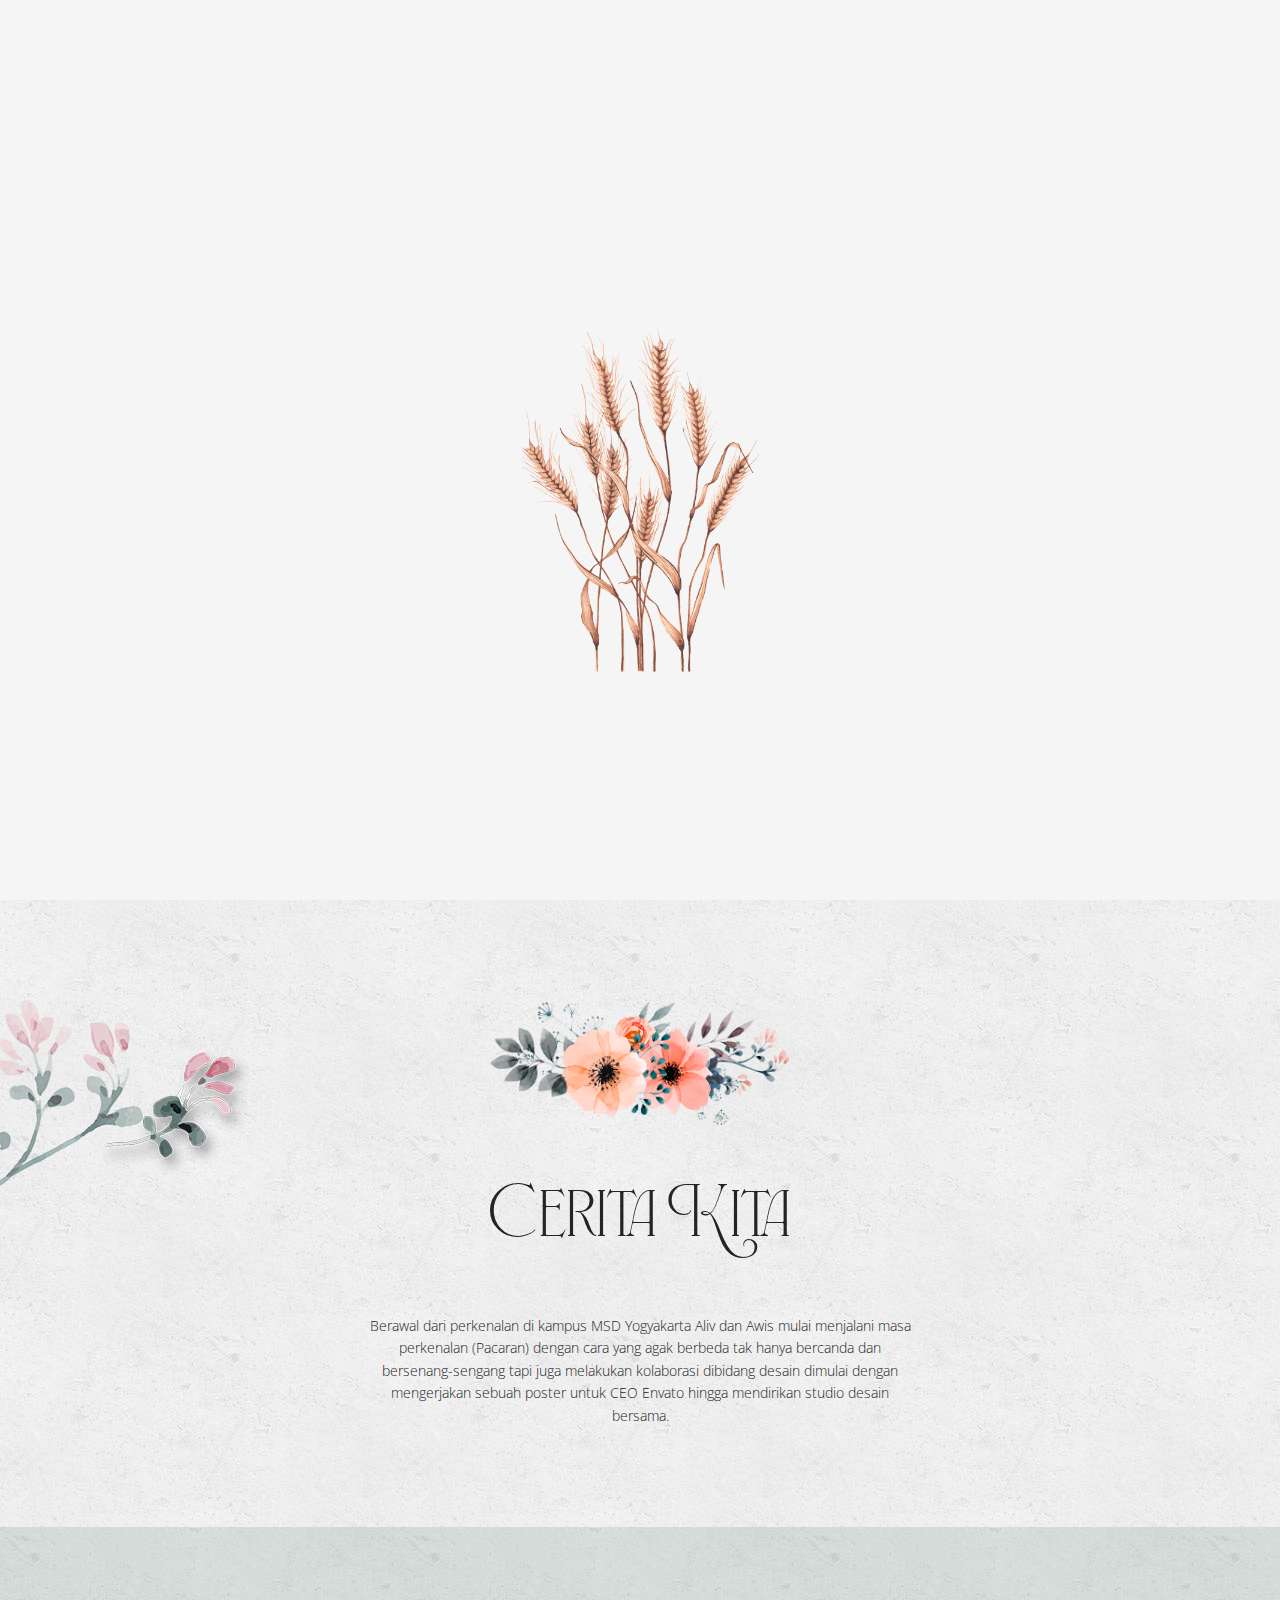
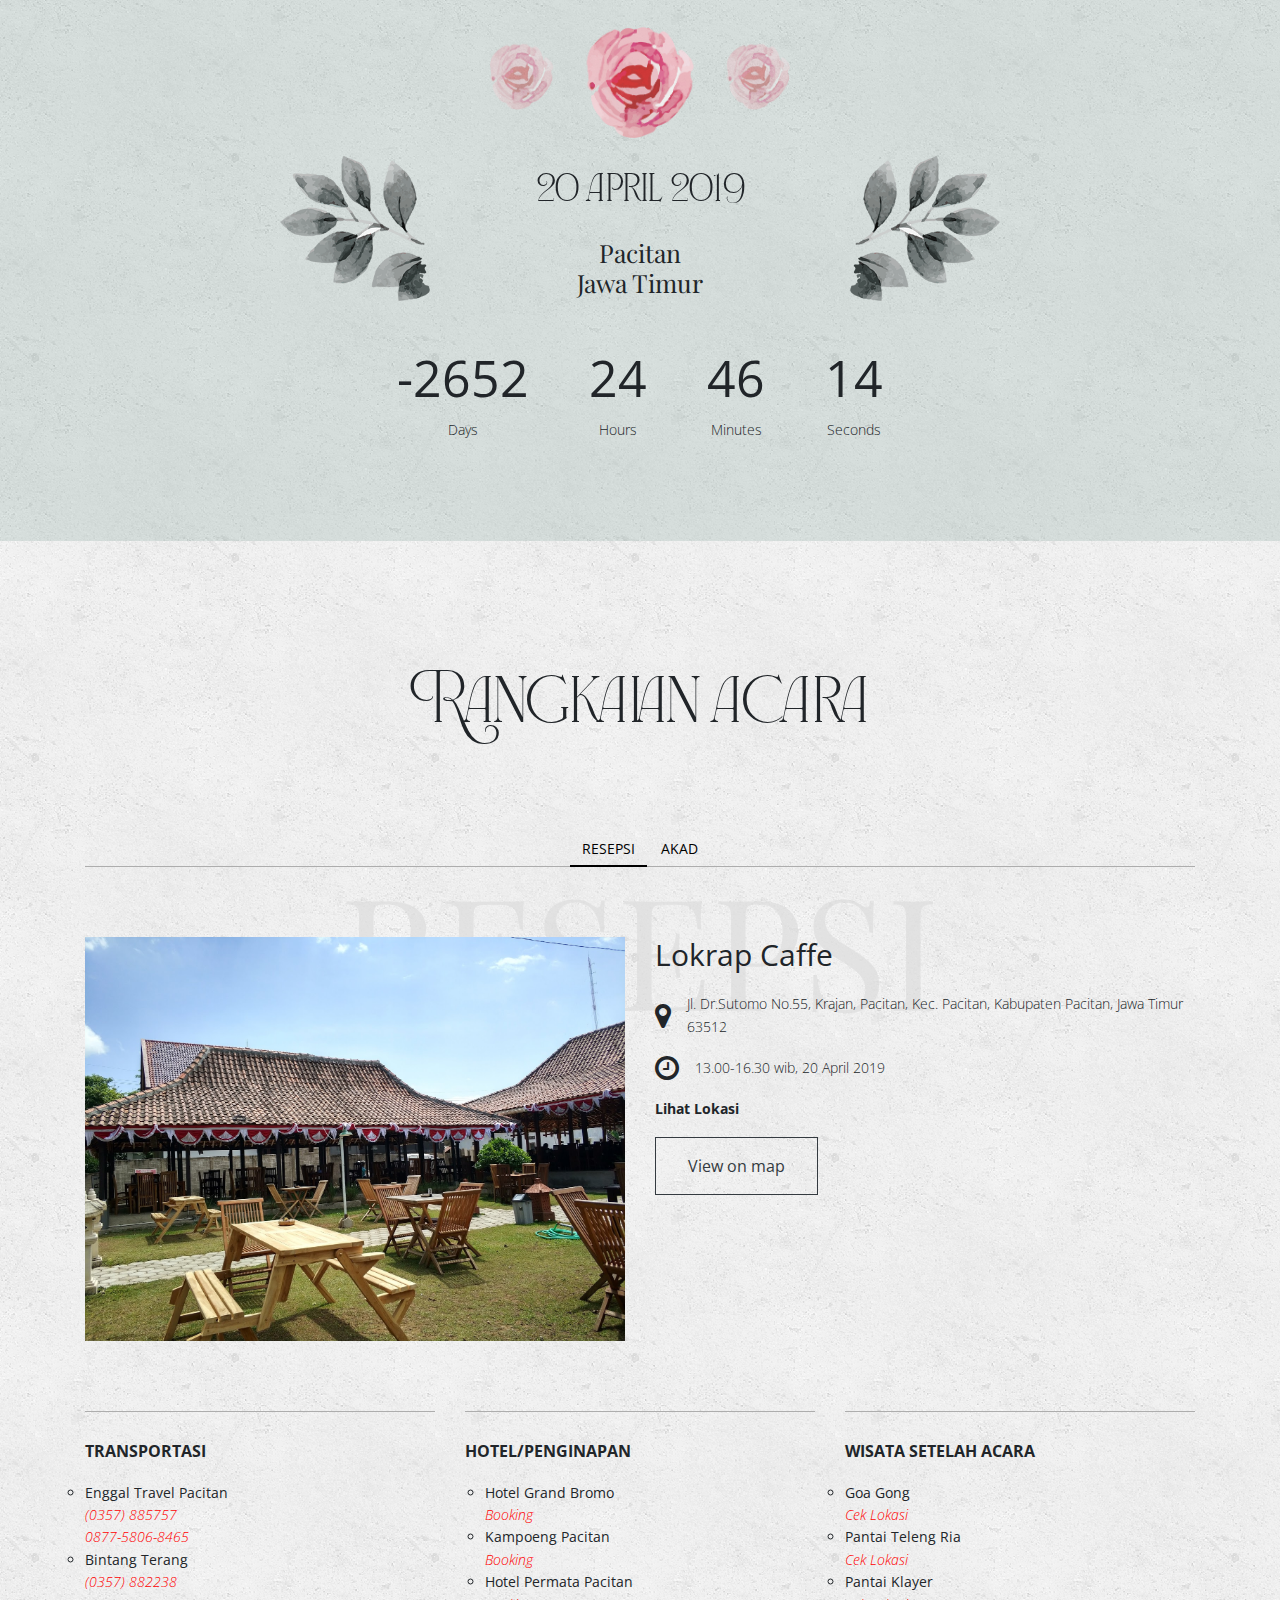
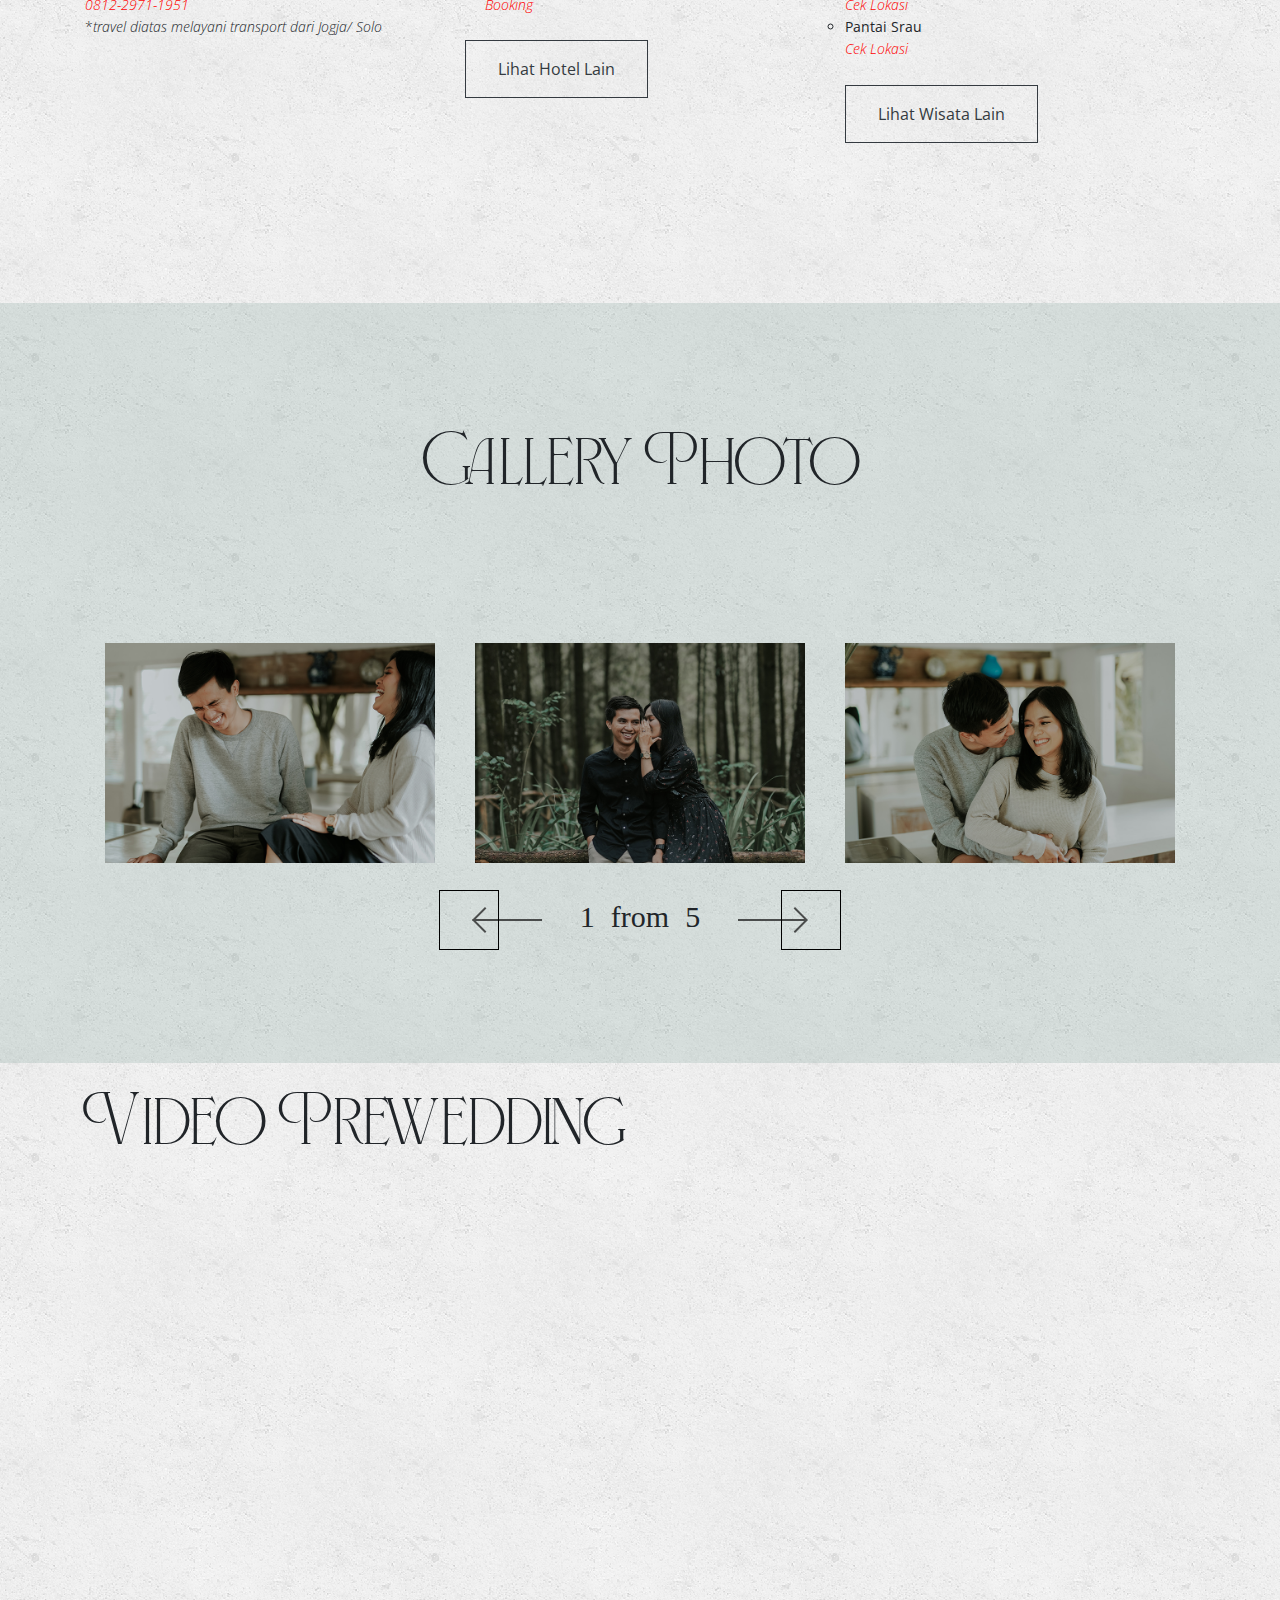
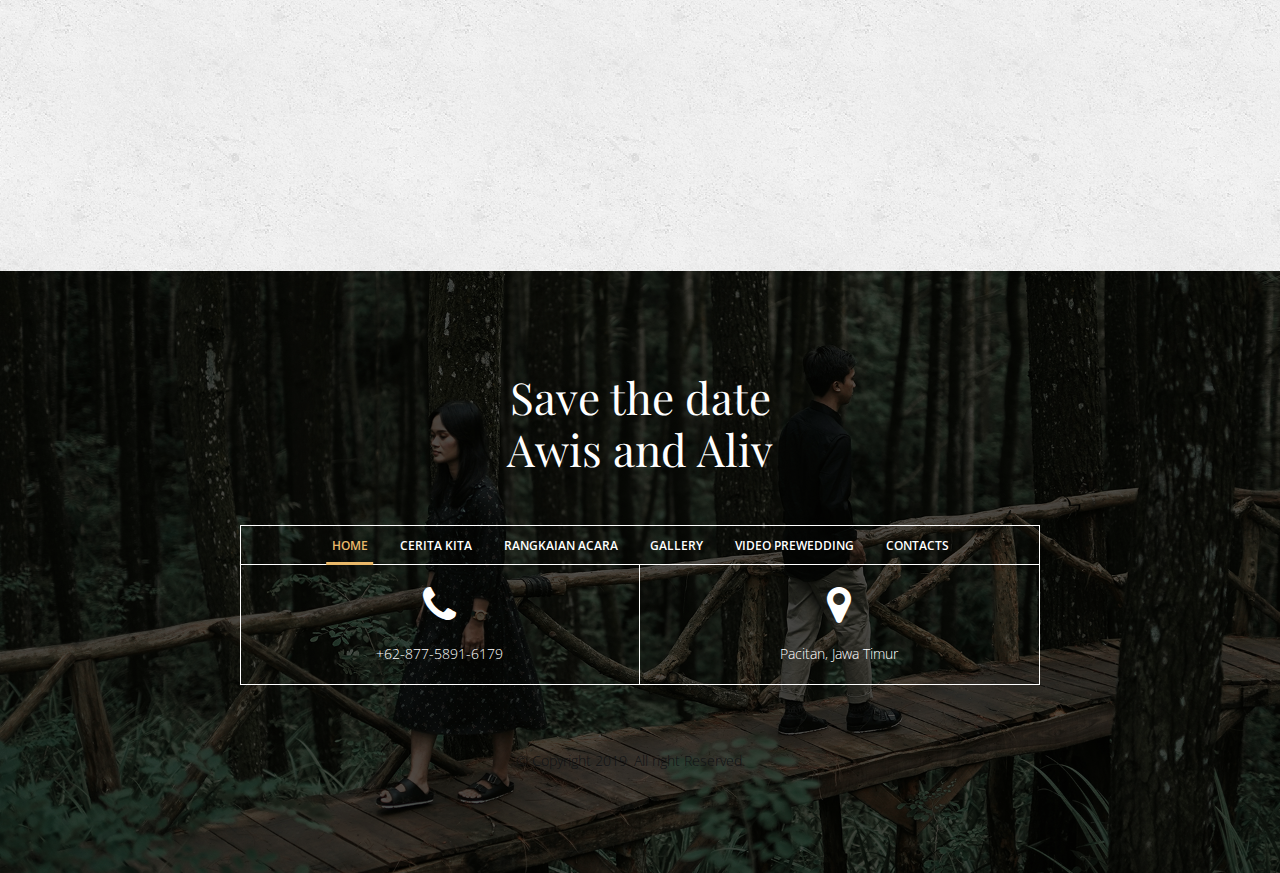
==== index.html @ 3c655947 "Update index.html" ====
<!DOCTYPE html>
<html lang="en">
	

<head>
		<title>awisaliv wedding</title>
		<link rel="icon" type="image/png" href="a.png" />
		<meta charset=utf-8>
		<meta name=description content="">
		<meta name=viewport content="width=device-width, initial-scale=1">
		<!-- Styles -->
		<link rel="stylesheet" type="text/css" href="css/vendor/bootstrap.min.css">
		<link rel="stylesheet" type="text/css" href="css/vendor/slick.css">
		<link rel="stylesheet" type="text/css" href="css/vendor/slick-theme.css">
		<link rel="stylesheet" type="text/css" href="css/vendor/lightbox.min.css">
		<!-- Main style -->
		<link rel="stylesheet" type="text/css" href="css/main.css">
		<!-- Fonts -->
		<link rel="stylesheet" type="text/css" href="fonts/font-awesome-4.7.0/css/font-awesome.min.css">
		<link href="https://fonts.googleapis.com/css?family=Playfair+Display%7COpen+Sans:300,400,600,700%7CSource+Serif+Pro%7CDosis" rel="stylesheet">
		
		<!--[if lt IE 9]>
			<script src="js/vendor/html5shiv.min.js"></script>
			<script src="js/vendor/respond.min.js"></script>
		<![endif]-->
	</head>
<body data-spy="scroll" data-target="#navbarSupportedContent" data-offset="100">
	<nav id="navbar" class="navbar navbar-expand-lg fixed-top p-0 text-white">
		<div class="d-lg-flex w-100 align-items-start">
			<a class="navbar-brand text-primary" href="#">
				<img class="d-none d-lg-block navbar-brand__img" src="img/logo.png" alt="logo">
				<img class="d-lg-none navbar-brand__img" src="img/logo-small.png" alt="logo">
			</a>
			<button type="button" class="d-lg-none navbar-toggle collapsed" data-toggle="collapse" data-target="#navbarSupportedContent" aria-expanded="false">
				<span class="sr-only">Toggle navigation</span>
				<span class="icon-bar top-bar"></span>
				<span class="icon-bar middle-bar"></span>
				<span class="icon-bar bottom-bar"></span>
			</button>
			<div class="collapse navbar-collapse justify-content-end" id="navbarSupportedContent">
				<ul class="navbar-nav">
					<li class="nav-item">
						<a class="nav-link active page-scroll" href="#top">Home</a>
					</li><li class="nav-item">
						<a class="nav-link page-scroll" href="#cerita">Cerita Kita</a>
					</li>
					
					<li class="nav-item">
						<a class="nav-link page-scroll" href="#events">Rangkaian Acara</a>
					</li>
					<li class="nav-item">
						<a class="nav-link page-scroll" href="#gallery">Gallery</a>
					</li>
					<li class="nav-item">
						<a class="nav-link page-scroll" href="#video">Video Prewedding</a>
					</li>
					<li class="nav-item">
						<a class="nav-link page-scroll" href="#contacts">Contacts</a>
					</li>
					
					
					<li class="nav-item d-flex ml-lg-4">
						<a class="nav-link nav-link_social" href="https://www.instagram.com/alvpnd/"target="_blank" rel="noopener"> 
						
							<i class="fa fa-1x fa-instagram">Alivpandu</i>
					
						</a>
						<a class="nav-link nav-link_social" href="https://www.instagram.com/ahyagawis/"target="_blank" rel="noopener">
							<i class="fa fa-1x fa-instagram">ahyagawis</i>
						</a>
						
					</li>
					<li class="nav-item ml-lg-4 d-lg-none">
						<span class="nav-link">&copy; Awis and Aliv 2019.</span>
					</li>
				</ul>
			</div>
		</div>
	</nav>
	<div id="loader" class="loader">
		<div id="my-svg"></div>
		<div class="loader-img text-center">
		<img src="img/asset.png" alt="loader">
		</div>
	</div>
	<div id="top" class="main-hero">
		<div class="c-hero-banner c-hero-banner--main">
			<div class="cover"></div>
			<div class="c-hero-banner__section c-hero-banner__image">
				<img class="lazyload" src="img/banner.jpg" alt="image">
			</div>
			<div class="mask">
				<img src="img/mask.png" alt="">
			</div>
		</div>
	</div>
	<!-- Section Love story -->
	<section id="cerita">
	<section class="love-story section position-relative text-center">
		<div class="d-none d-sm-block love-story__flower-parallax position-absolute parallax">
			<img src="img/ls-flower-prlx.png" alt="flower">
		</div>
		<div class="container">
			<div class="love-story__flowers m-auto">
				<img src="img/story-flowers.png" alt="flowers">
			</div>
			<h1 class="title">Cerita Kita</h1>
			<p class="m-auto">Berawal dari perkenalan di kampus MSD Yogyakarta Aliv dan Awis mulai menjalani masa perkenalan (Pacaran) dengan cara yang agak berbeda tak hanya bercanda dan bersenang-sengang tapi juga melakukan kolaborasi dibidang desain dimulai dengan mengerjakan sebuah poster untuk CEO Envato hingga mendirikan studio desain bersama.</p>
		</div>
	</section>
	<!-- Section Date -->
	<section class="date-section section section--blue countdown text-center">
		<div class="container">
			<div class="date-section__flowers m-auto">
				<img src="img/date-flowers.png" alt="flowers">
			</div>
			<div class="date-section__block">
				<div class="d-inline-block">
					<h2 class="title--special">20 april 2019</h2>
					<h3 class="date-section__place">
						Pacitan<br>
						Jawa Timur
					</h3>
				</div>
			</div>
			<div id="timer" class="timer d-flex justify-content-center">
				<div class="timer-item">
					<span class="days timer__digit"></span>
					<div class="timer__text">days</div>
				</div>
				<div class="timer-item">
					<span class="hours timer__digit"></span>
					<div class="timer__text">hours</div>
				</div>
				<div class="timer-item">
					<span class="minutes timer__digit"></span>
					<div class="timer__text">minutes</div>
				</div>
				<div class="timer-item">
					<span class="seconds timer__digit"></span>
					<div class="timer__text">seconds</div>
				</div>
			</div>
		</div>
	</section>
	<!-- Section Events -->
	<section id="events" class="events section text-center">
		<div class="container">
			<h1 class="title">Rangkaian acara</h1>
			<p class="subtitle mx-auto">  </p>
			<div id="accordion">
				<div class="accordion__header d-flex justify-content-center">
					<button class="btn btn-link" data-toggle="collapse" data-target="#collapseOne" aria-expanded="true" aria-controls="collapseOne">
						RESEPSI
					</button>
					<button class="btn btn-link collapsed" data-toggle="collapse" data-target="#collapseTwo" aria-expanded="false" aria-controls="collapseTwo">
						AKAD
					</button>
					
				</div>
				<div class="accordion__body">
					<div id="collapseOne" class="collapse show" data-parent="#accordion">
						<div class="row">
							<h2 class="accordion__item-heading">Resepsi</h2>
							<div class="col-md-6">
								<img class="accordion__item-img" src="img/ceremony.jpg" alt="ceremony">
							</div>
							<div class="col-md-6 text-left">
								<h3 class="accordion__item-subheading">Lokrap Caffe</h3>
								<p class="d-flex align-items-center"><i class="fa fa-2x fa-map-marker align-middle pr-1"></i>Jl. Dr.Sutomo No.55, Krajan, Pacitan, Kec. Pacitan, Kabupaten Pacitan, Jawa Timur 63512</p>
								<p class="d-flex align-items-center"><i class="fa fa-2x fa-clock-o align-middle pr-1"></i> 13.00-16.30 wib, 20 April 2019 </p>
								<p class="font-weight-bold">Lihat Lokasi</p>
								<div class="btn btn-outline-dark rounded-0 px-2 py-1"><a href="https://goo.gl/maps/TgLwBJKPYqR2">View on map</a></div>
							</div>
						</div>
					</div>
					<div id="collapseTwo" class="collapse" data-parent="#accordion">
						<div class="row">
							<h2 class="accordion__item-heading">Akad</h2>
							<div class="col-md-6">
								<img class="accordion__item-img" src="img/akad.jpg" alt="ceremony">
							</div>
							<div class="col-md-6 text-left">
								<h3 class="accordion__item-subheading">Kediaman Mempelai Wanita</h3>
								<p class="d-flex align-items-center"><i class="fa fa-2x fa-map-marker align-middle pr-1"></i>Nogosari RT 01/RT05, Kayen, Pacitan, Jawa Timur </p>
								<p class="d-flex align-items-center"><i class="fa fa-2x fa-clock-o align-middle pr-1"></i>07.00 - 09.00 wib, 19 April 2019 </p>
								<p class="font-weight-bold">Lihat Lokasi</p>
								<div class="btn btn-outline-dark rounded-0 px-2 py-1"><a href="https://maps.app.goo.gl/FEJ78">Map Direction</a> </div>
	</small> </div> 
								
							</div>
						</div>
					</div>
					
				</div>
				<div class="events__info">
				<div class="row text-left">
					<div class="col-md-4 event__info-item">
						<h6 class="event__info-header font-weight-bold">TRANSPORTASI</h6>
				<ul style="list-style-type: circle;">
<li><strong>Enggal Travel Pacitan</strong> <br /> <span style="color: #ff0000;"><em>(0357) 885757 </em></span><br /><span style="color: #ff0000;"><em> 0877-5806-8465</em></span></li>
<li><strong>Bintang Terang</strong> <br /> <span style="color: #ff0000;"><em>(0357) 882238 </em></span><br /><span style="color: #ff0000;"><em> 0812-2971-1951</em></span></li>
</ul>

<p style="text-align: left;">*<em>travel diatas melayani transport dari Jogja/ Solo</em></p>
					</div>
					<div class="col-md-4 event__info-item">
						<h6 class="event__info-header font-weight-bold">HOTEL/PENGINAPAN</h6>
					
						<ul>
						<ul style="list-style-type: circle;">
						<li><strong>Hotel Grand Bromo</strong><br /> <span style="color: #ff0000;"><em><a title=" Booking" href="https://www.traveloka.com/en-id/hotel/indonesia/comfort-room-at-hotel-grand-bromo-3000020013023" target="_blank" rel="noopener">Booking</a></em></span></li>
						<li><strong>Kampoeng Pacitan</strong><br /> <span style="color: #ff0000;"><em><a title="kampong" href="https://www.traveloka.com/en-id/hotel/indonesia/great-view-at-kampoeng-pacitan-3000020009732">Booking</a></em></span></li>
						<li><strong>Hotel Permata Pacitan</strong><br /> <span style="color: #ff0000;"><em><a title="permata" href="https://www.traveloka.com/en-id/hotel/indonesia/hotel-permata-pacitan-3000020018135">Booking</a></em></span></li>
						</ul>
						</ul> <br>
				<div class="btn btn-outline-dark rounded-0 px-2 py-1">
					<a href="https://www.traveloka.com/en-id/hotel/search?spec=20-04-2019.21-04-2019.1.1.HOTEL_GEO.103328.Pacitan%20City%20Center.1">Lihat Hotel Lain</a> </div>
					</div>
					<div class="col-md-4 event__info-item">
						<h6 class="event__info-header font-weight-bold">WISATA SETELAH ACARA</h6>
						<ul style="list-style-type: circle;">
						<li><strong>Goa Gong</strong><br /><span style="color: #0000ff;"><span style="color: #ff0000;"><em><a title=" Booking" href="https://goo.gl/maps/wg9wZMwRDa92" target="_blank" rel="noopener">Cek Lokasi</a></em></span></span></li>
						<li><strong>Pantai Teleng Ria</strong><br /><span style="color: #ff0000;"><em><a title="kampong" href="https://goo.gl/maps/RLBua4GHhYD2">Cek Lokasi</a></em></span></li>
						<li><strong>Pantai Klayer</strong><br /> <span style="color: #ff0000;"><em><a title="permata" href="https://goo.gl/maps/k7zRHU483452">Cek Lokasi</a></em></span></li>
						<li><strong>Pantai Srau</strong><br /> <span style="color: #ff0000;"><em><a title="permata" href="https://goo.gl/maps/7H7HJHfbXtL2">Cek Lokasi</a></em></span></li>
					</ul>
					<br>
					<div class="btn btn-outline-dark rounded-0 px-2 py-1">
					<a href="https://www.google.com/search?safe=strict&ei=FRauXL6qL8qtoASov6OYBA&q=wisata+pacitan&oq=wisata+pacitan&gs_l=psy-ab.3..0i203l7j0j0i203l2.1835.4068..4234...0.0..0.86.1055.14......0....1..gws-wiz.......0i71j35i39j0i131j0i67j0i20i263j0i131i20i263.qTcUVKR8G4Q">Lihat Wisata Lain</a> </div>
	
<p><br /><br /></p>
					</div>
				</div>
			</div>
			</div>
			
			
			
			
			
		</div>
	</section>
	<!-- Section Gallery -->
	<section id="gallery" class="gallery section text-center">
		<div class="d-none d-lg-block gallery__flower-prlx-l position-absolute parallax">
			<img src="" alt="">
		</div>
		<div class="d-none d-lg-block gallery__flower-prlx-r position-absolute parallax">
			<img src="" alt="">
		</div>
		<div class="container position-relative">
			<h1 class="title">Gallery Photo</h1>
			<p class="subtitle mx-auto"> </p>
			<div class="gallery__slider">
				<div class="slick-gallery slick mb-0">
					
					
					<div class="slider__item">
						<img src="img/Gallery/Gallery-05.jpg" alt="slider">
					</div>
					
					<div class="slider__item">
						<img src="img/Gallery/Gallery-01.jpg" alt="slider">
					</div>
					<div class="slider__item">
						<img src="img/Gallery/Gallery-02.jpg" alt="slider">
					</div>
					<div class="slider__item">
						<img src="img/Gallery/Gallery-03.jpg" alt="slider">
					</div>
					<div class="slider__item">
						<img src="img/Gallery/Gallery-04.jpg" alt="slider">
					</div>
				</div>
				<div class="gallery__slider-num d-none d-lg-flex">
					<div class="gallery__slider-current pr-1"></div>
					<div class="pr-1">from</div>
					<div class="gallery__slider-all"></div>
				</div>
			</div>
		</div>
	</section>
	
	
	<!-- Section Wishes 
	<section class="wishes section text-center">
		<div class="container">
			<h1 class="title">Wishes</h1>
			<p class="subtitle m-auto">Lorem ipsum dolor sit amet, consectetur adipisicing elit, sed do eiusmod tempor incididunt</p>
			<div class="wishes__slider">
				<div class="slick slick-wishes mb-0">
					<div class="slider__item">
						<div class="wishes__person">
							<img class="rounded-circle m-auto" src="img/person1.jpg" alt="slider">
						</div>
						<h4 class="wishes__title font-weight-bold">Alex Cooper</h4>
						<p class="mx-auto">"With warm congratulations to a very special pair. May you always find in each other the love, laughter and happiness that only partners in life share!"</p>
					</div>
					<div class="slider__item">
						<div class="wishes__person">
							<img class="rounded-circle m-auto" src="img/person2.jpg" alt="slider">
						</div>
						<h4 class="wishes__title font-weight-bold">Mary Alen</h4>
						<p class="mx-auto">"True love stories never end! Happy wedding day and may there be many more chapters in the wonderful story of your love for one another."</p>
					</div>
					<div class="slider__item">
						<div class="wishes__person">
							<img class="rounded-circle m-auto" src="img/person3.jpg" alt="slider">
						</div>
						<h4 class="wishes__title font-weight-bold">John Colen</h4>
						<p class="mx-auto">"A wedding wish for two special person: love is best when shared by two. You know that together you are stronger, together you are one. Have a wonderful married life!"</p>
					</div>
				</div>
			</div>
		</div>
	</section>
	
	-->
	<!-- Section Gift 
	<section class="gifts section section--blue text-center">
		<div class="container">
			<h1 class="title">Gift registry</h1>
			<p class="subtitle m-auto">Lorem ipsum dolor sit amet, consectetur adipisicing elit, sed do eiusmod tempor incididunt</p>
			<div class="wishes__slider">
				<div class="slick slick-gifts mb-0 pb-0">
					<div class="slider__item">
						<img class="m-auto" src="img/gift1.png" alt="gift">
					</div>
					<div class="slider__item">
						<img class="m-auto" src="img/gift2.png" alt="gift">
					</div>
					<div class="slider__item">
						<img class="m-auto" src="img/gift3.png" alt="gift">
					</div>
					<div class="slider__item">
						<img class="m-auto" src="img/gift4.png" alt="gift">
					</div>
					<div class="slider__item">
						<img class="m-auto" src="img/gift1.png" alt="gift">
					</div>
					<div class="slider__item">
						<img class="m-auto" src="img/gift2.png" alt="gift">
					</div>
					<div class="slider__item">
						<img class="m-auto" src="img/gift3.png" alt="gift">
					</div>
					<div class="slider__item">
						<img class="m-auto" src="img/gift4.png" alt="gift">
					</div>
				</div>
			</div>
		</div>
	</section>
	
	-->
	
	<!-- RSVP -->
	

		<section id="video" class="class="wishes section text-center">

			<div class="container">
			<h1 class="title">Video Prewedding</h1>
			<p class="subtitle m-auto"></p>
		
		
					<br>
					
			
					
		
		
		<div class="embed-responsive embed-responsive-16by9">
  
  
  <iframe width="990" height="557" src="https://www.youtube.com/embed/4vYJjHkH4C0" frameborder="0" allow="accelerometer; autoplay; encrypted-media; gyroscope; picture-in-picture" ></iframe>
</div>
		
		
		
	</section>
	
	
	
	
	
	
	
	
	
	<!-- Footer -->
	<section id="contacts">
	<footer class="section">
		<div class="container text-white position-relative">
			<div class="footer__title">
				<div class="text-center">Save the date</div>
				<div class="text-center">Awis and Aliv</div>
			</div>
	
			<div class="row pb-4">
			
					
									
<table style="height: 160px; border-color: white; margin-left: auto; margin-right: auto;" border="1" width="800">
<tbody>
<tr>
<td style="width: 249.659px;" colspan="2"> 
<ul class="d-sm-flex justify-content-center">
						<li class="nav-item">
						<a class="nav-link active page-scroll" href="#top">Home</a>
					</li><li class="nav-item">
						<a class="nav-link page-scroll" href="#cerita">Cerita Kita</a>
					</li>
					
					<li class="nav-item">
						<a class="nav-link page-scroll" href="#events">Rangkaian Acara</a>
					</li>
					<li class="nav-item">
						<a class="nav-link page-scroll" href="#gallery">Gallery</a>
					</li>
					<li class="nav-item">
						<a class="nav-link page-scroll" href="#video">Video Prewedding</a>
					</li>
					<li class="nav-item">
						<a class="nav-link page-scroll" href="#contacts">Contacts</a>
					</li>
					</ul>

</td>
</tr>
<tr>
					<td style="width: 249.659px; text-align: center;">
					<div class="pt-1 pb-1">
								<i class="fa fa-phone fa-3x"></i>
							</div>
							<div class="pb-1">+62-877-5891-6179</div>
							</td>
					<td style="width: 250.568px; text-align: center;">

					<div class="pt-1 pb-1">
								<i class="fa fa-map-marker fa-3x"></i>
							</div>
							<div class="pb-1">Pacitan, Jawa Timur</div></td>
</tr>
</tbody>
</table>
					
					
	
				</div>
			</div>
			
			<div class="copyright text-center">&copy; Copyright 2019. All right Reserved.</div>
		</div>
	</footer>
	<script src="js/vendor/jquery.min.js"></script>
	<script src="js/vendor/jquery.easing.1.3.js"></script>
	<script src="js/vendor/popper.min.js"></script>
	<script src="js/vendor/bootstrap.min.js"></script>
	<script src="js/vendor/slick.min.js"></script>
	<script src="js/vendor/vivus.min.js"></script>
	<script src="js/vendor/circletype.min.js"></script>
	<script src="js/vendor/masonry.pkgd.min.js"></script>
	<script src="js/vendor/lightbox.min.js"></script>
	<script src="js/main.js"></script>
</body>


</html>
---- css/main.css ----
/*!
Title: Main CSS File
Theme Name: 
Author Name: FairyTheme
Author URI: http://themeforest.net/user/fairytheme

Table of Contents:
------------------
1. Base
2. Components
3. Modules
----------------------------------*/
/*------------------------------------*        #UNIT
\*------------------------------------*/
@font-face {
	font-family: 'fleur';
	src: url("../fonts/fleur/Fleur Bold.eot");
	src: url("../fonts/fleur/Fleur Bold.eot?#iefix") format("embedded-opentype"), url("../fonts/fleur/fleur_bold-webfont.woff2") format("woff2"), url("../fonts/fleur/Fleur Bold.woff") format("woff"), url("../fonts/laug/laug.ttf") format("truetype"), url("../fonts/laug/laug.svg") format("svg");
	font-weight: normal;
	font-style: normal;
}

/*!
1. Base
================*/
/* Fonts */
@font-face {
	font-family: 'icomoon';
	src: url("../fonts/icomoon/icomoona57c.html?srf3rx");
	src: url("../fonts/icomoon/icomoona57c.html?srf3rx#iefix") format("embedded-opentype"), url("../fonts/icomoon/icomoona57c-2.html?srf3rx") format("truetype"), url("../fonts/icomoon/icomoona57c-3.html?srf3rx") format("woff"), url("../fonts/icomoon/icomoona57c-4.html?srf3rx#icomoon") format("svg");
	font-weight: normal;
	font-style: normal;
}

.title {
	font-family: "fleur";
	font-size: 100px;
	position: relative;
	display: inline-block;
	margin-bottom: 40px;
}

@media only screen and (min-width: 768px) {
	.title {
		font-size: 100px;
	}
}

.title--white {
	color: #fff;
}

.title--white:before {
	background: url(../img/title-l-w.png) no-repeat;
}

.title--white:after {
	background: url(../img/title-r-w.png) no-repeat;
}

.title--special {
	font-family: "Fleur";
	line-height: 1.2;
	margin-bottom: 50px;
}

@media only screen and (max-width: 767px) {
	.title--special {
		font-size: 46px;
	}
	.c-hero-banner .title--special {
		font-size: 36px;
	}
}

.subtitle {
	margin-bottom: 30px;
}

@media only screen and (min-width: 992px) {
	.subtitle {
		width: 50%;
	}
}

@media only screen and (min-width: 992px) {
	.lead {
		width: 50%;
		margin: 0 auto;
	}
}

.aside h3 {
	font-family: "Playfair Display", serif;
}

/* Typography */
h1, h2, h3, h4, h5, h6, figure {
	font-weight: 400;
	margin: 0 0 20px 0;
}

a {
	transition: all 0.5s ease;
}

a:hover, a:active, a:focus {
	color: #eab96a;
	outline: none;
	text-decoration: none;
}

p {
	font-size: inherit;
	line-height: 1.6;
	margin-bottom: 1rem;
	text-rendering: optimizeLegibility;
}

/* Body */
html, body {
	height: 100%;
}

body {
	font-family: "Open Sans", sans-serif;
	font-size: 14px;
	font-weight: 300;
	line-height: 1.7;
	color: #212529;
	overflow-x: hidden;
	background: url(../img/seamless.png);
}

body.offcanvas {
	overflow: hidden;
}

/* List */
ul,
ol,
dl {
	line-height: 1.6;
	margin-bottom: 0;
	list-style-position: outside;
	padding: 0;
}

li {
	/* stylelint-disable-next-line sh-waqar/declaration-use-variable */
	font-size: inherit;
}

ul {
	list-style-type: none;
	margin-left: 0rem;
}

ol {
	margin-left: 0rem;
}

ul ul,
ol ul, ul
ol,
ol
ol {
	margin-left: 1.25rem;
	margin-bottom: 0;
}

/* Common */
img {
	max-width: 100%;
	height: auto;
	-ms-interpolation-mode: bicubic;
	display: inline-block;
	vertical-align: middle;
}

.img--rounded {
	border-radius: 20px;
}

.img--circle {
	border-radius: 50%;
}

.parallax {
	z-index: 99;
}

.img--cover:before {
	content: '';
	background: rgba(0, 0, 0, 0.5);
	display: block;
	width: 100%;
	height: 100%;
	position: absolute;
	top: 0;
}

.mw-64 {
	max-width: 64px;
}

a {
	color: inherit;
}

a:hover {
	color: #eab96a;
}

/*!
2. Components
================*/
.accordion__body {
	overflow: hidden;
	padding: 70px 0;
}

.accordion__body .row {
	position: relative;
}

.accordion__header {
	border-bottom: 1px solid #adadad;
}

.accordion__header .btn {
	position: relative;
	font-size: 14px;
	color: #000;
}

.accordion__header .btn:hover, .accordion__header .btn[aria-expanded="true"] {
	text-decoration: none;
}

.accordion__header .btn:hover:after, .accordion__header .btn[aria-expanded="true"]:after {
	content: '';
	display: block;
	background: #000;
	width: 100%;
	height: 2px;
	position: absolute;
	left: 0;
	bottom: -2px;
}

.accordion__header .btn[aria-expanded="false"] h4 {
	color: #adadad;
}

.accordion__item-heading {
	position: absolute;
	top: -70px;
	left: 50%;
	-ms-transform: translateX(-50%);
	transform: translateX(-50%);
	font-family: "Playfair Display", serif;
	font-size: 55px;
	line-height: 120px;
	color: #ddd;
	text-transform: uppercase;
	opacity: 0.7;
	z-index: -1;
}

@media only screen and (min-width: 768px) {
	.accordion__item-heading {
		font-size: 120px;
		top: -50px;
	}
}

@media only screen and (min-width: 1200px) {
	.accordion__item-heading {
		font-size: 155px;
	}
}

.accordion__item-img {
	margin-bottom: 20px;
}

@media only screen and (min-width: 768px) {
	.accordion__item-img {
		margin-bottom: 0;
	}
}

.card-body a {
	color: inherit;
}

.card-body a:hover {
	color: #eab96a;
}

.card-image {
	max-height: 18.75rem;
	overflow: hidden;
}

.card-title {
	font-family: "Playfair Display", serif;
	margin-bottom: 20px;
}

@media only screen and (max-width: 767px) {
	.card-title {
		font-size: 40px;
	}
}

.card-category,
.post-tags a {
	font-family: "Playfair Display", serif;
	font-style: italic;
	margin-right: 5px;
}

.card-bottom {
	font-family: "Playfair Display", serif;
}

.btn {
	cursor: pointer;
}

.form-group {
	position: relative;
	margin: 2.5rem 0 0;
}

.form-group .control-label {
	padding: 0;
	line-height: 1;
	position: absolute;
	top: 10px;
	left: 12px;
	transition: all 0.3s ease;
}

.form-group .control-label.filled {
	top: -20px;
}

.form-control {
	border-width: 0 0 1px 0;
}

.form-control:focus {
	box-shadow: none;
	border-color: #000;
}

.success-msg {
	top: 0;
	padding-top: 40px;
	position: absolute;
	font-size: 24px;
	font-family: "Playfair Display", serif;
}

.c-hero-banner {
	position: relative;
}

.c-hero-banner .couple {
	font-family: 'noelan';
	font-size: 1.875rem;
}

@media only screen and (min-width: 768px) {
	.c-hero-banner .couple {
		font-size: 4.6875rem;
	}
}

.c-hero-banner .jumbotron {
	position: absolute;
	top: 50%;
	left: 50%;
	-ms-transform: translate(-50%, -50%);
	transform: translate(-50%, -50%);
	width: 80%;
	max-width: 100%;
	text-align: center;
	text-decoration: none;
	margin-bottom: 0;
	background: none;
}

.c-hero-banner .jumbotron--bottom {
	bottom: 20%;
	top: initial;
	-ms-transform: translateX(-50%);
	transform: translateX(-50%);
}

.c-hero-banner .mask {
	position: absolute;
	bottom: -5px;
}

.c-hero-banner .cover-img {
	position: absolute;
	bottom: 0;
	max-width: 250px;
	left: 50%;
	-ms-transform: translateX(-50%);
	transform: translateX(-50%);
}

.c-hero-banner__image {
	height: 100%;
}

.c-hero-banner__image img {
	object-fit: cover;
	height: 100%;
	width: 100%;
}

.c-hero-banner--small {
	max-height: 50vh;
	overflow: hidden;
}

.c-hero-banner--md {
	max-height: 60vh;
	overflow: hidden;
}

.c-hero-banner__text-section {
	position: absolute;
	top: 50%;
	left: 50%;
	-ms-transform: translate(-50%, -50%);
	transform: translate(-50%, -50%);
	max-width: 40%;
	text-align: center;
	text-decoration: none;
}

.c-hero-banner--text-left .c-hero-banner__text-section {
	left: 20%;
	text-align: left;
	-ms-transform: translateY(-50%);
	transform: translateY(-50%);
}

.c-hero-banner--text-right .c-hero-banner__text-section {
	left: inherit;
	right: 20%;
	text-align: right;
	-ms-transform: translateY(-50%);
	transform: translateY(-50%);
}

.c-hero-banner--bg .c-hero-banner__text-section {
	top: inherit;
	-ms-transform: translateX(-50%);
	transform: translateX(-50%);
	position: relative;
}

.c-hero-banner--bg {
	padding: 4.6875rem 0;
}

.c-hero-banner--main {
	height: 100%;
}

@media only screen and (max-width: 767px) {
	.-ios-fix .main-hero,
	.-ios-fix .c-hero-banner__image img {
		height: 500px;
	}
}

.navbar {
	background-color: rgba(0, 0, 0, 0.75);
}

@media only screen and (min-width: 992px) {
	.navbar {
		background: none;
	}
}

@media only screen and (min-width: 992px) {
	.navbar .navbar-nav {
		height: 72px;
	}
}

.navbar.onscroll {
	background-color: rgba(0, 0, 0, 0.75);
}

.navbar.onscroll .navbar-collapse {
	border: none;
	width: 100%;
}

.navbar.onscroll .navbar-nav .nav-link {
	padding: 19px 30px;
}

@media only screen and (min-width: 992px) {
	.navbar.onscroll .navbar-brand {
		padding-top: 8px;
	}
}

.navbar.onscroll .navbar-brand__img {
	transition: all 0.5s ease;
}

@media only screen and (min-width: 992px) {
	.navbar.onscroll .navbar-brand__img {
		max-height: 66px;
	}
}

.navbar .navbar-toggler {
	position: absolute;
	right: 14px;
	top: 14px;
	border: none;
}

.nav-link {
	text-transform: uppercase;
	position: relative;
	font-size: 0.75rem;
	font-weight: 600;
	color: #fff;
}

.nav-link:not(.dropdown-toggle):after {
	content: '';
	display: block;
	width: 3px;
	height: 3px;
	border-radius: 50%;
	background: #fff;
	position: absolute;
	right: 0;
	top: 50%;
}

.nav-link.active, .nav-link:hover {
	color: #eab96a;
}

.nav-link.active:before, .nav-link:hover:before {
	content: '';
	width: 70%;
	height: 3px;
	background: #eab96a;
	display: block;
	position: absolute;
	bottom: -2px;
	left: 50%;
	-ms-transform: translateX(-50%);
	transform: translateX(-50%);
}

.nav-item:last-child .nav-link:after {
	display: none;
}

.navbar-expand-lg .navbar-nav .nav-link {
	padding: 24px 30px;
}

@media only screen and (min-width: 992px) and (max-width: 1199px) {
	.navbar-expand-lg .navbar-nav .nav-link {
		padding: 24px 22px;
	}
}

.nav-link_social:after {
	background: none !important;
}

.nav-link_social:hover:before {
	background: none;
}

.nav-link--phone {
	font-size: 1.5rem;
}

.nav-link--phone:hover:before {
	display: none;
}

.nav-item {
	-ms-flex-item-align: center;
	-ms-grid-row-align: center;
	align-self: center;
}

.navbar-brand {
	padding-top: 0;
	padding-left: 15px;
}

@media only screen and (min-width: 992px) {
	.navbar-brand {
		padding-left: 3.125rem;
	}
	.navbar-brand:before {
		content: '';
		display: block;
		width: 2.5rem;
		height: 0.0625rem;
		background: rgba(255, 255, 255, 0.5);
		position: absolute;
		top: 50%;
		left: 0;
	}
	.onscroll .navbar-brand:before {
		display: none;
	}
}

.navbar-brand__img {
	max-height: 1.75rem;
	position: relative;
	transition: all 0.5s ease;
	top: 0;
}

@media only screen and (min-width: 992px) {
	.navbar-brand__img {
		max-height: 8.75rem;
	}
}

.navbar-collapse {
	border-bottom: 1px solid rgba(255, 255, 255, 0.5);
}

.navbar-collapse.show {
	overflow: scroll;
	max-height: 500px;
}

.navbar--center-mode .navbar-brand {
	position: absolute;
	width: 100%;
	left: 0;
	top: 0;
	text-align: center;
	margin: auto;
}

.navbar--center-mode .navbar-toggle {
	z-index: 3;
}

.navbar-toggle {
	background: none;
	border: none;
	padding: 17px;
	margin: 0;
	position: absolute;
	top: 2px;
	right: 14px;
}

.navbar-toggle:focus, .navbar-toggle:hover {
	background: none;
	outline: none;
}

.navbar-toggle .icon-bar {
	background-color: #fff;
	width: 30px;
	height: 4px;
	transition: all 0.2s;
	display: block;
	border-radius: 1px;
}

.navbar-toggle .icon-bar + .icon-bar {
	margin-top: 4px;
}

.navbar-toggle .top-bar {
	-ms-transform: rotate(45deg);
	transform: rotate(45deg);
	-ms-transform-origin: 10% 10%;
	transform-origin: 10% 10%;
}

.navbar-toggle .middle-bar {
	opacity: 0;
}

.navbar-toggle .bottom-bar {
	-ms-transform: rotate(-45deg);
	transform: rotate(-45deg);
	-ms-transform-origin: 10% 90%;
	transform-origin: 10% 90%;
}

.navbar-toggle.collapsed .top-bar {
	-ms-transform: rotate(0);
	transform: rotate(0);
}

.navbar-toggle.collapsed .middle-bar {
	opacity: 1;
}

.navbar-toggle.collapsed .bottom-bar {
	-ms-transform: rotate(0);
	transform: rotate(0);
}

.dropdown-menu {
	background: rgba(0, 0, 0, 0.75);
	top: 110%;
}

.dropdown-menu .dropdown-item {
	color: #fff;
	padding: 10px 30px;
}

.dropdown-menu .dropdown-item:hover {
	color: #eab96a;
	background: none;
}

.c-list--bullets {
	list-style-type: disc;
	margin-left: 20px;
}

.c-list--horizontal .c-list__item {
	display: inline-block;
	margin-right: 10px;
}

.c-list--horizontal .c-list__item:last-child {
	margin-right: 0;
}

.c-list--horizontal .fa {
	font-size: 1.5625rem;
}

.jumbotron h1 {
	font-family: "Playfair Display", serif;
	text-transform: capitalize;
}

/*!
3. Modules
================*/
.section {
	padding: 6.25rem 0;
}

.section--blue {
	background: rgba(109, 148, 142, 0.2);
}

.main-hero {
	height: 100%;
	overflow: hidden;
}

@media only screen and (max-width: 991px) {
	.main-hero {
		height: 90%;
	}
}

@media only screen and (min-width: 768px) {
	.love-story:before {
		content: '';
		position: absolute;
		display: block;
		width: 143px;
		height: 186px;
		background: url(../img/ls-flower.png) no-repeat;
	}
	.love-story p {
		width: 70%;
	}
}

@media only screen and (min-width: 992px) {
	.love-story p {
		width: 50%;
	}
}

.love-story__flower-parallax {
	left: 20px;
	top: 150px;
}

@media only screen and (min-width: 768px) {
	.love-story__flower-parallax {
		left: 100px;
	}
}

.love-story__flowers {
	max-width: 300px;
	padding-bottom: 30px;
}

.date-section__block {
	position: relative;
}

@media only screen and (min-width: 768px) {
	.date-section__block:before, .date-section__block:after {
		content: '';
		display: block;
		width: 100%;
		height: 100%;
		position: absolute;
		width: 239px;
		height: 231px;
		top: -12px;
		background-size: 150px;
		width: 150px;
		background-repeat: no-repeat;
	}
	.date-section__block:after {
		background-image: url(../img/leaves-right.png);
		right: 0;
	}
	.date-section__block:before {
		background-image: url(../img/leaves-left.png);
	}
}

@media only screen and (min-width: 992px) {
	.date-section__block {
		max-width: 720px;
		margin: 0 auto;
	}
}

.date-section__block .title--special {
	font-size: 60px;
	line-height: 40px;
	margin-bottom: 30px;
}

.date-section__flowers {
	max-width: 300px;
	padding-bottom: 30px;
}

.date-section__place {
	font-family: "Playfair Display", serif;
	font-size: 25px;
	margin-bottom: 40px;
}

.timer-item {
	padding: 0 10px;
}

@media only screen and (min-width: 768px) {
	.timer-item {
		padding: 0 30px;
	}
}

.timer__digit {
	font-size: 40px;
}

@media only screen and (min-width: 768px) {
	.timer__digit {
		font-size: 50px;
		line-height: 80px;
		font-weight: 400;
	}
}

.timer__text {
	font-size: 14px;
	text-transform: capitalize;
}

.event__info-header {
	border-top: 1px solid #adadad;
	text-transform: uppercase;
	padding-top: 30px;
}

.gallery {
	position: relative;
	background: url(../img/gallery.png);
	background-size: cover;
	background-position: center;
}

.gallery:before {
	content: '';
	background: rgba(109, 148, 142, 0.2);
	display: block;
	width: 100%;
	height: 100%;
	position: absolute;
	top: 0;
}

.gallery__slider {
	position: relative;
	margin-top: 80px;
}

@media only screen and (min-width: 992px) {
	.gallery__slider {
		margin-bottom: 100px;
	}
}

.gallery__slider .slick-list {
	margin-bottom: 30px;
}

.gallery__slider-num {
	position: absolute;
	bottom: -79px;
	display: -ms-flexbox;
	display: flex;
	left: 50%;
	-ms-transform: translateX(-50%);
	transform: translateX(-50%);
	font-size: 30px;
	font-family: georgia;
}

.gallery__flower-prlx-l {
	top: -150px;
}

.gallery__flower-prlx-r {
	bottom: -75px;
	right: 0;
}

.wishes__slider {
	margin-top: 80px;
}

.wishes__person {
	margin-bottom: 20px;
}

.wishes__title {
	font-family: "Playfair Display", serif;
	font-size: 30px;
	line-height: 40px;
	margin-bottom: 40px;
}

.wishes__slider .slick-list {
	margin-bottom: 30px;
}

@media only screen and (min-width: 768px) {
	.wishes__slider p {
		width: 75%;
	}
}

@media only screen and (min-width: 992px) {
	.wishes__slider p {
		width: 50%;
	}
}

.rsvp {
	position: relative;
}

.rsvp:after {
	content: '';
	display: block;
	width: 100%;
	height: 100%;
	background: url(../img/rsvp-flowers-r.png) no-repeat;
	background-size: contain;
	background-position: 0 100%;
	max-width: 500px;
	position: absolute;
	right: 0;
	bottom: 0;
	z-index: -1;
}

@media only screen and (min-width: 768px) {
	.rsvp:before {
		content: '';
		display: block;
		width: 100%;
		height: 100%;
		background: url(../img/rsvp-flowers-l.png) no-repeat;
		background-size: contain;
		background-position: left;
		max-width: 400px;
		position: absolute;
		left: 0;
		bottom: 0;
		z-index: -1;
	}
}

.rsvp .title {
	font-family: "Playfair Display", serif;
	display: block;
}

.rsvp .title:after, .rsvp .title:before {
	display: none;
}

.loader {
	position: fixed;
	width: 100%;
	height: 100%;
	z-index: 9999;
	background: #f5f5f5;
}

#my-svg {
	position: relative;
	height: 30%;
}

.loader-img {
	height: 50%;
}

.loader-img img {
	max-height: 100%;
}

svg {
	height: 100%;
}

svg path, svg text {
	fill-opacity: 0;
	stroke: #000;
	stroke-width: 1;
	fill: #000;
	transition: fill-opacity 0.2s ease-in 0s;
}

svg.finish path {
	fill-opacity: 1;
}

.grid-item,
.grid-sizer {
	width: 25%;
}

.grid-item--width2 {
	width: 50%;
}

.grid-item {
	padding: 0;
	border: 2px solid rgba(255, 255, 255, 0.1);
}

.aside {
	background: rgba(0, 0, 0, 0.75);
}

.aside h3 {
	font-size: 20px;
	border: 1px solid #eab96a;
	padding: 10px;
	text-align: center;
}

.single-post_banner {
	margin-bottom: 40px;
}

.single-post_title {
	font-family: "Playfair Display", serif;
}

@media only screen and (max-width: 767px) {
	.single-post_title {
		font-size: 40px;
	}
}

.blog-item_meta {
	font-family: "Playfair Display", serif;
	margin-bottom: 7px;
	text-transform: uppercase;
}

.blog-item_meta span {
	padding-right: 5px;
}

.blog-item_meta span i {
	padding-right: 3px;
}

.post-content blockquote {
	text-align: center;
	border: none;
	font-style: italic;
	font-weight: 600;
}

@media only screen and (max-width: 767px) {
	.post-tags {
		margin-bottom: 16px;
	}
}

.widget_categories li {
	font-family: "Playfair Display", serif;
	font-size: 16px;
	margin-bottom: 10px;
	padding-bottom: 10px;
}

.widget_categories span {
	float: right;
}

.latest-posts .media {
	font-family: "Playfair Display", serif;
}

.latest-posts .text-truncate {
	font-size: 16px;
}

.latest-posts small {
	font-style: italic;
}

.blog-tags__item {
	font-family: "Playfair Display", serif;
	font-style: italic;
	margin-right: 10px;
}

/* Footer */
footer {
	background: url(../img/footer.jpg) no-repeat;
	background-size: cover;
	background-position: bottom;
	position: relative;
}

footer .nav-link:hover:before {
	background: none;
}

footer .nav-link::after {
	display: none !important;
}

footer:before {
	content: '';
	background: rgba(0, 0, 0, 0.5);
	display: block;
	width: 100%;
	height: 100%;
	position: absolute;
	top: 0;
}

.footer__title {
	position: relative;
	font-family: "Playfair Display", serif;
	font-size: 2rem;
	line-height: 6.5rem;
	margin-bottom: 50px;
}

@media only screen and (min-width: 768px) {
	.footer__title {
		font-size: 2.75rem;
		line-height: 3.25rem;
	}
}

.copyright {
	padding-right: 20px;
}

/*# sourceMappingURL=main.css.map */
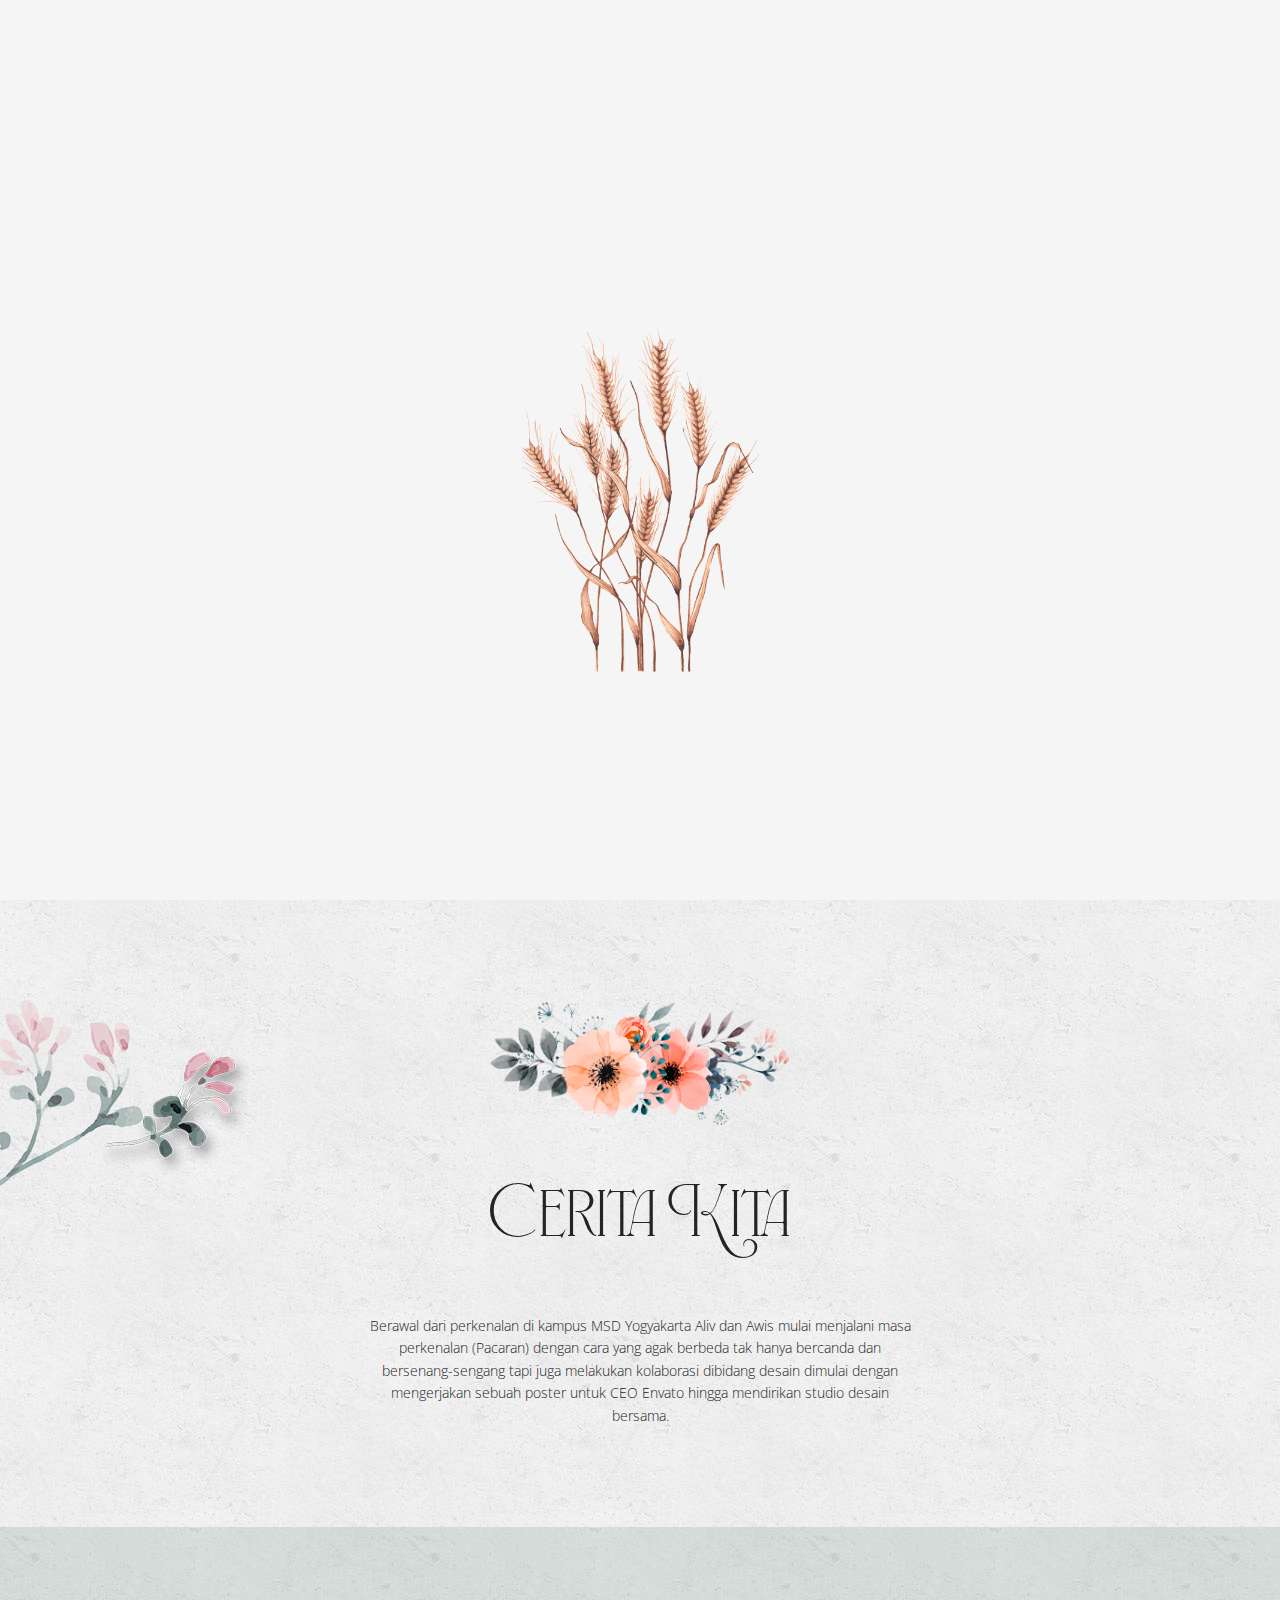
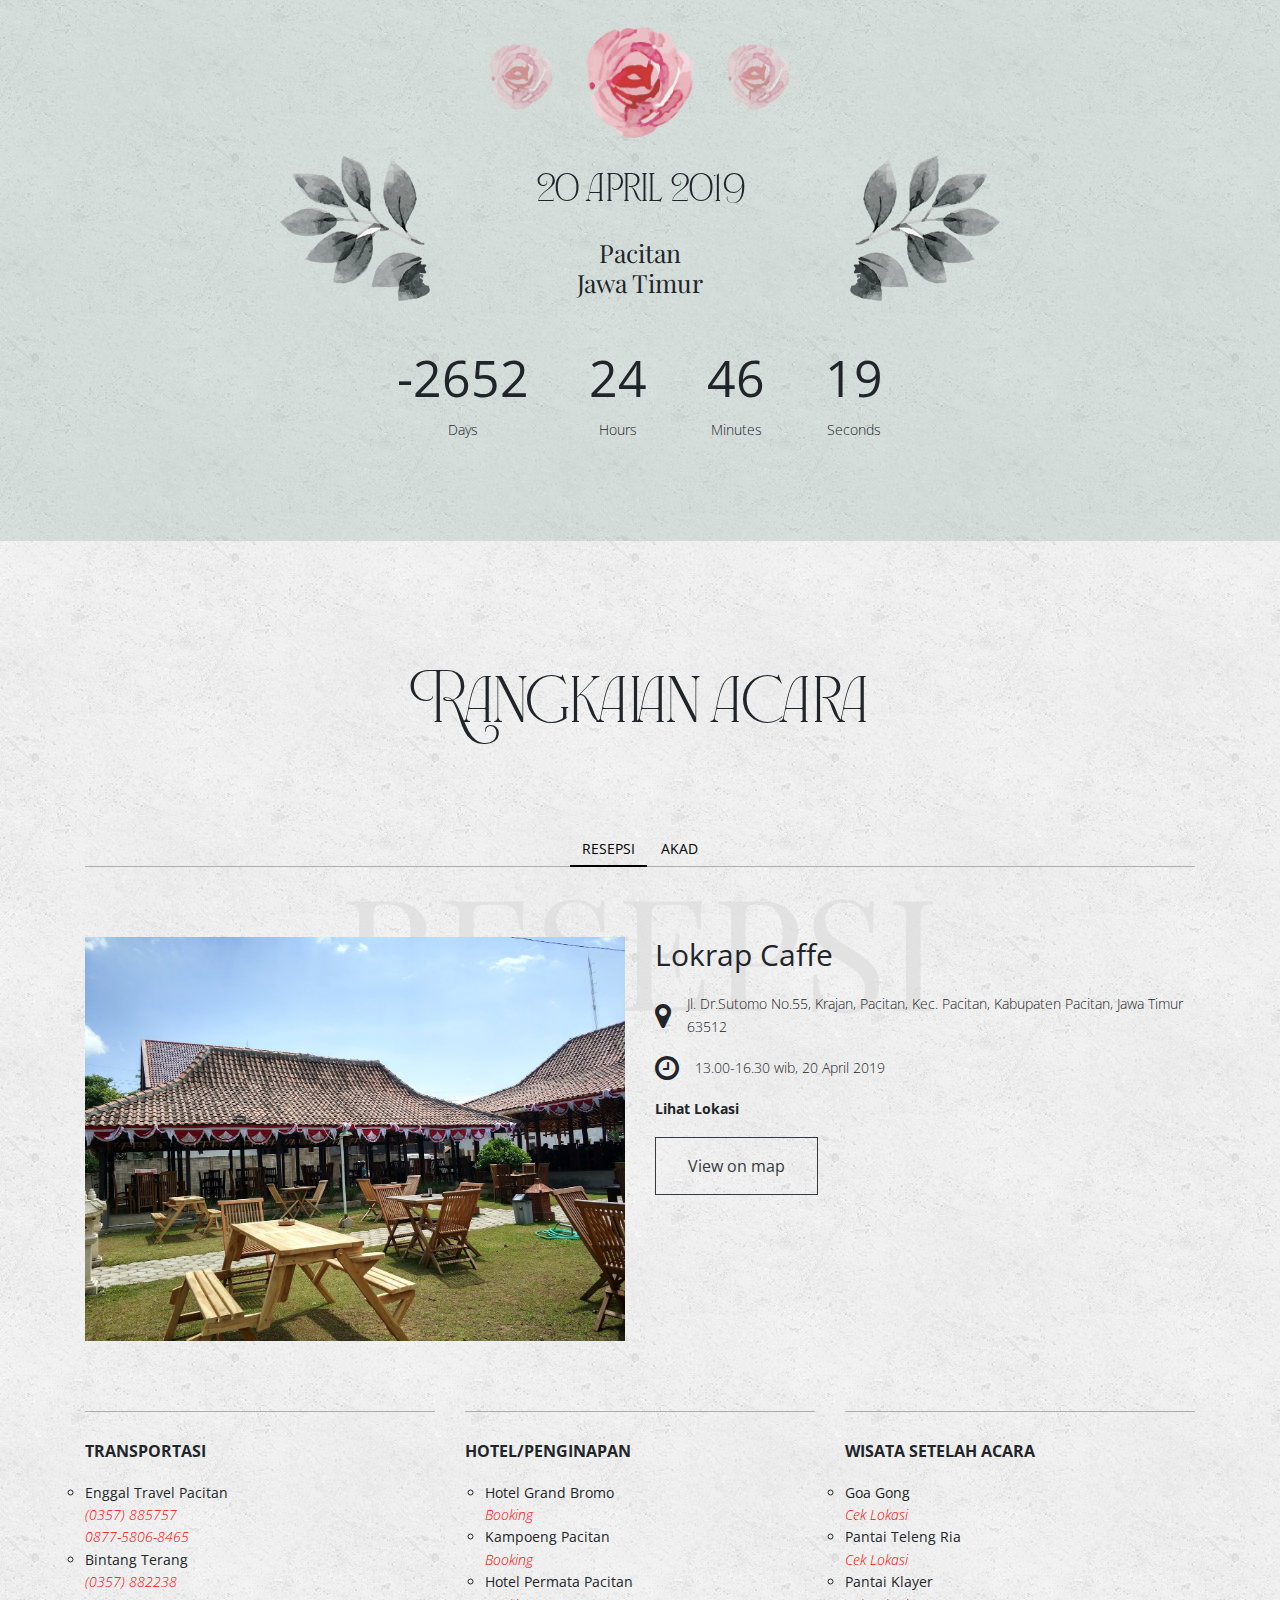
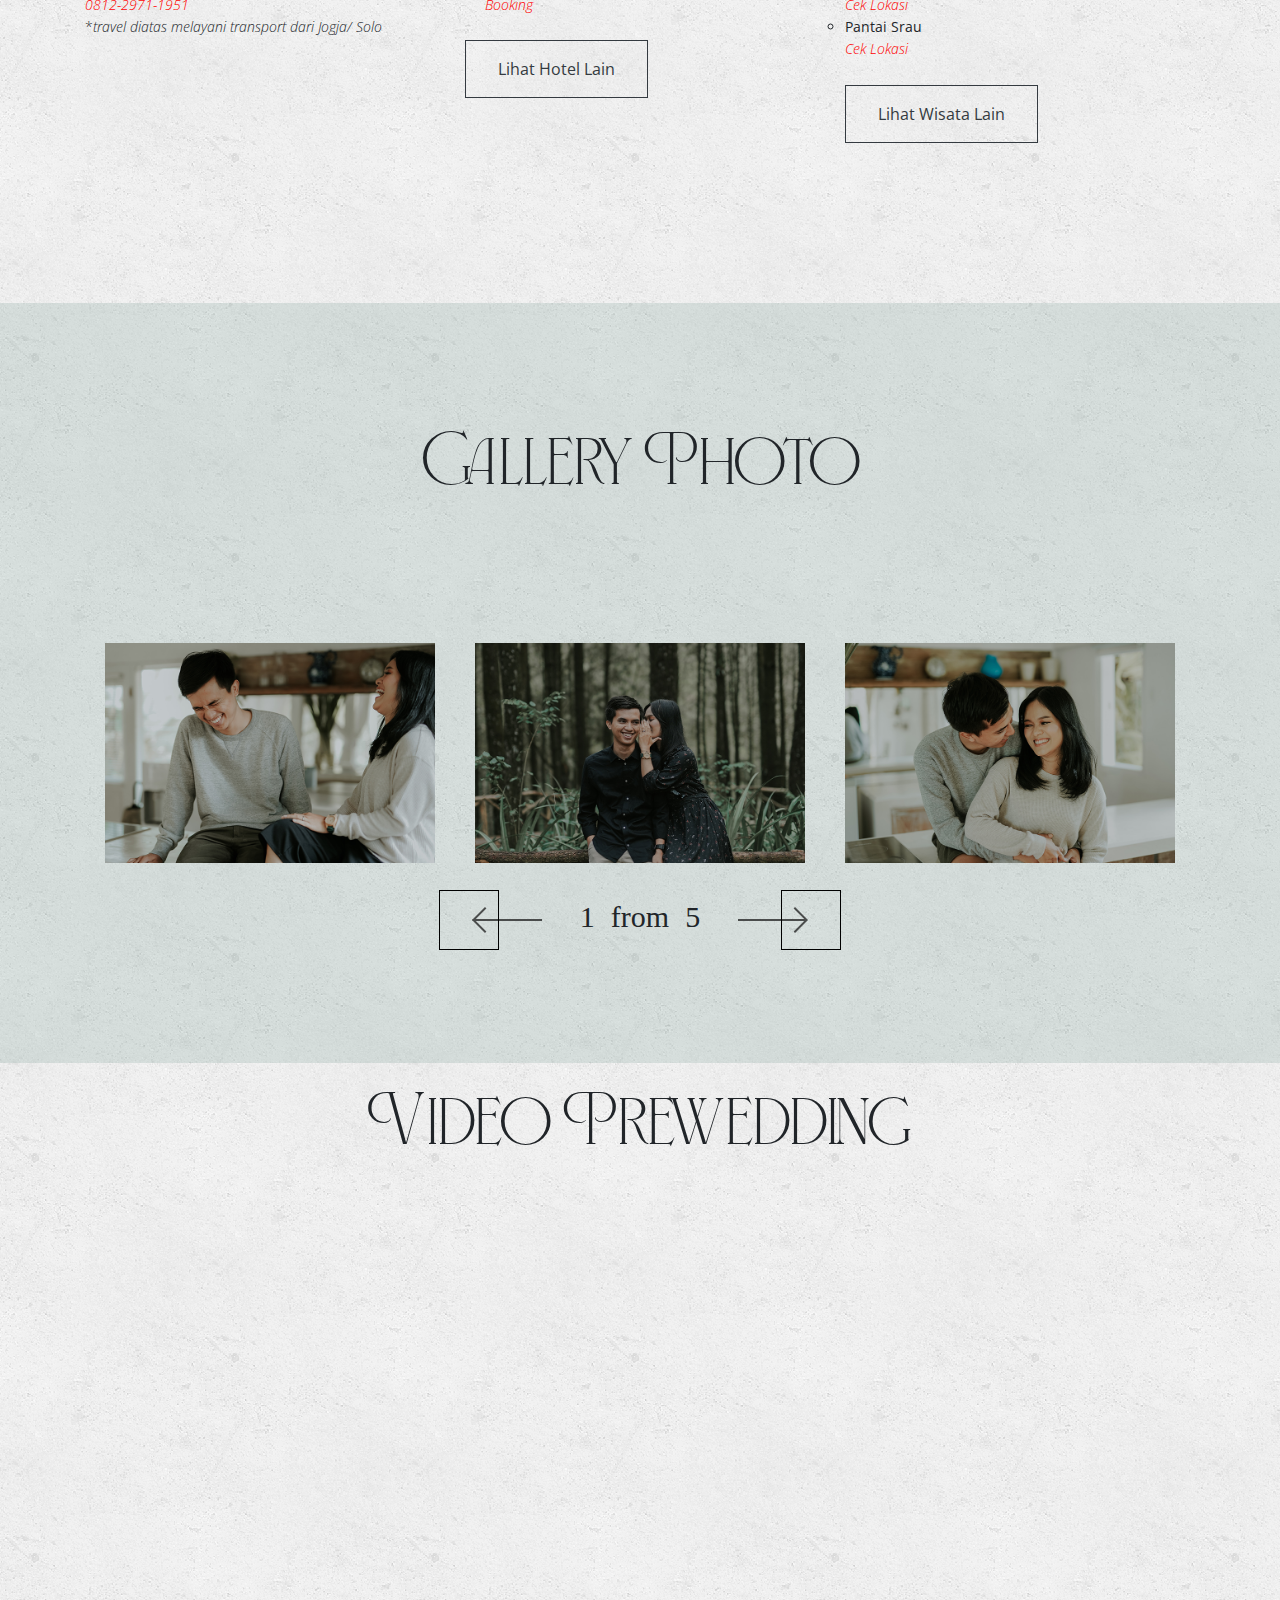
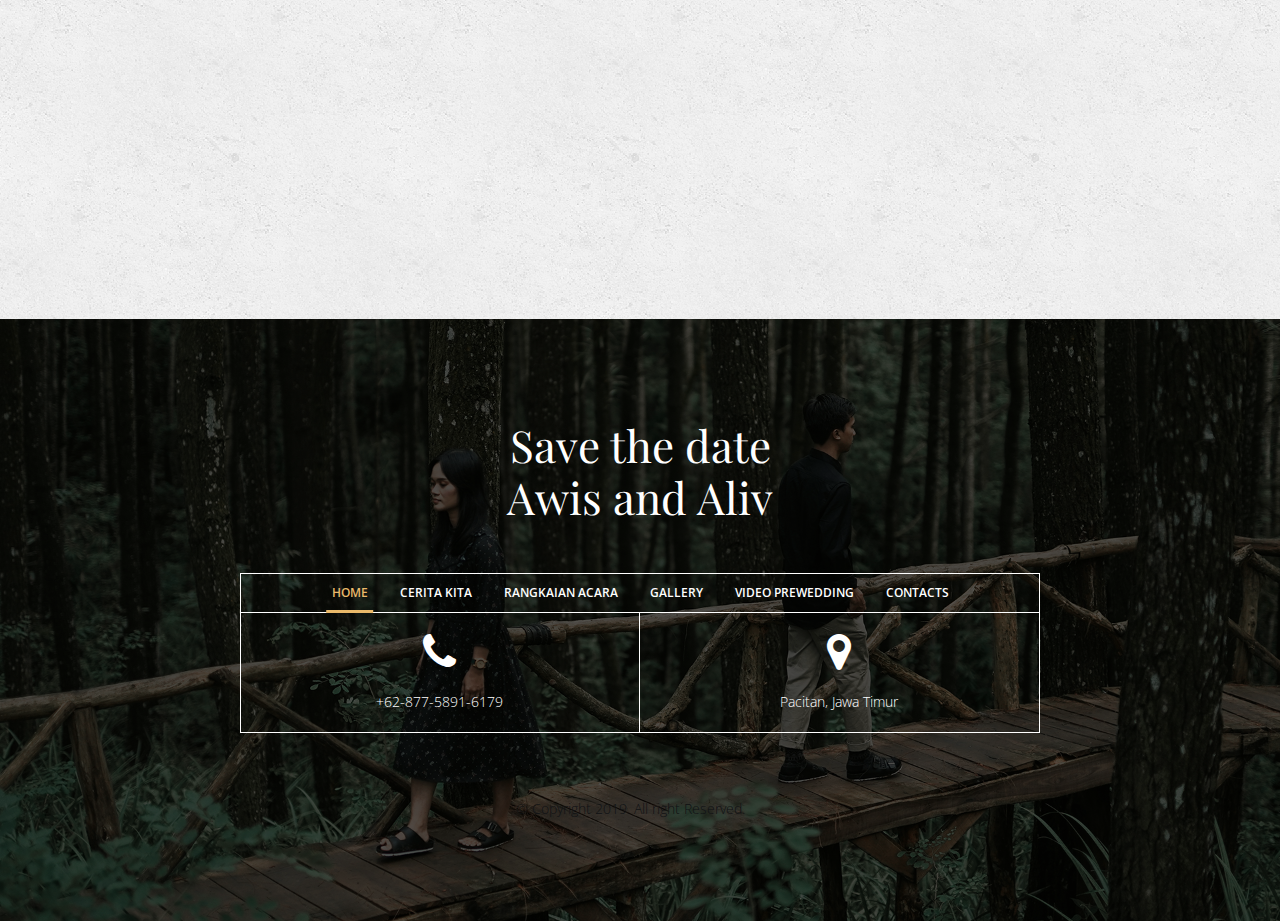
==== commit 4e940e6d: "Update index.html" ====
--- a/index.html
+++ b/index.html
@@ -361,20 +361,14 @@
 		<section id="video" class="class="wishes section text-center">
 
 			<div class="container">
-			<h1 class="title">Video Prewedding</h1>
+<center><h1 class="title">Video Prewedding</h1></center>
 			<p class="subtitle m-auto"></p>
 		
 		
 					<br>
-					
-			
-					
-		
-		
 		<div class="embed-responsive embed-responsive-16by9">
-  
-  
-  <iframe width="990" height="557" src="https://www.youtube.com/embed/4vYJjHkH4C0" frameborder="0" allow="accelerometer; autoplay; encrypted-media; gyroscope; picture-in-picture" ></iframe>
+		<iframe width="990" height="557" src="https://www.youtube.com/embed/4vYJjHkH4C0"
+		frameborder="0" allow="accelerometer; autoplay; encrypted-media; gyroscope; picture-in-picture" ></iframe>
 </div>
 		
 		
@@ -382,8 +376,9 @@
 	</section>
 	
 	
-	
-	
+	<br>
+	
+	<br>
 	
 	
 	
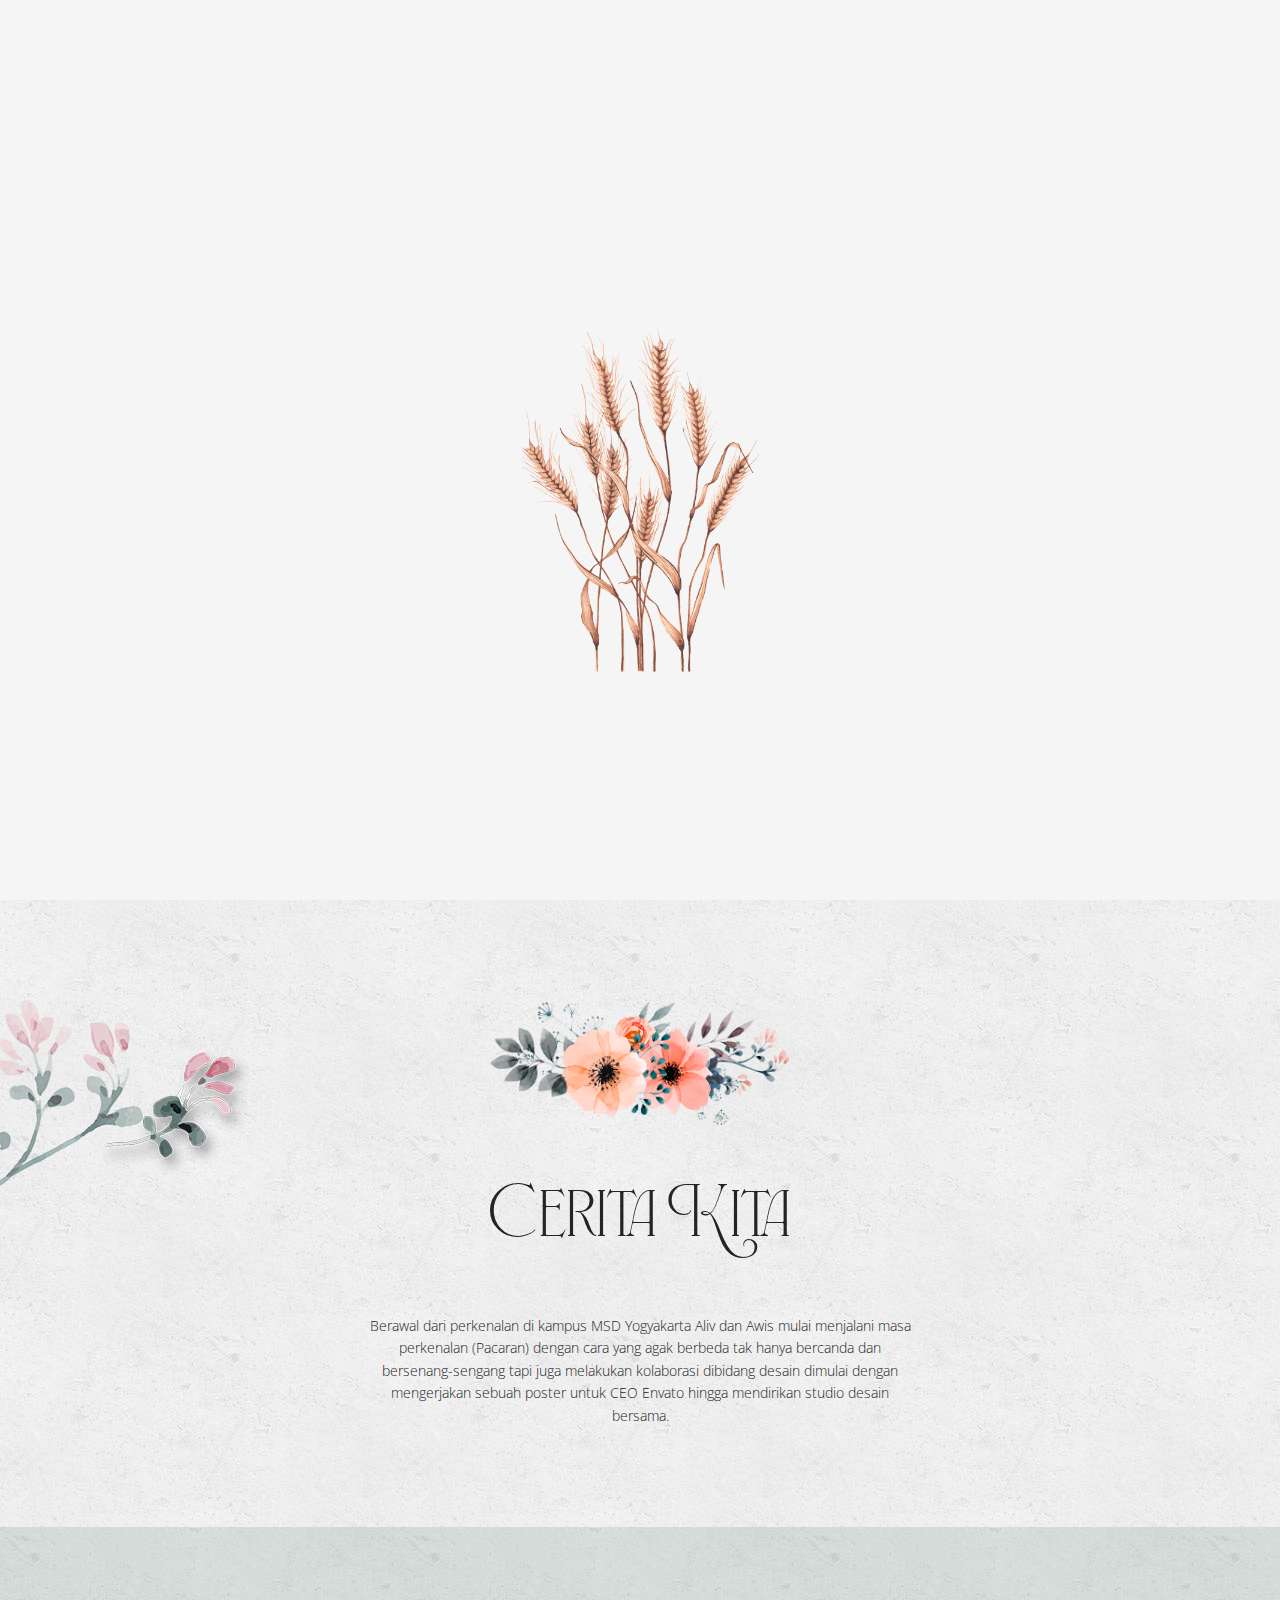
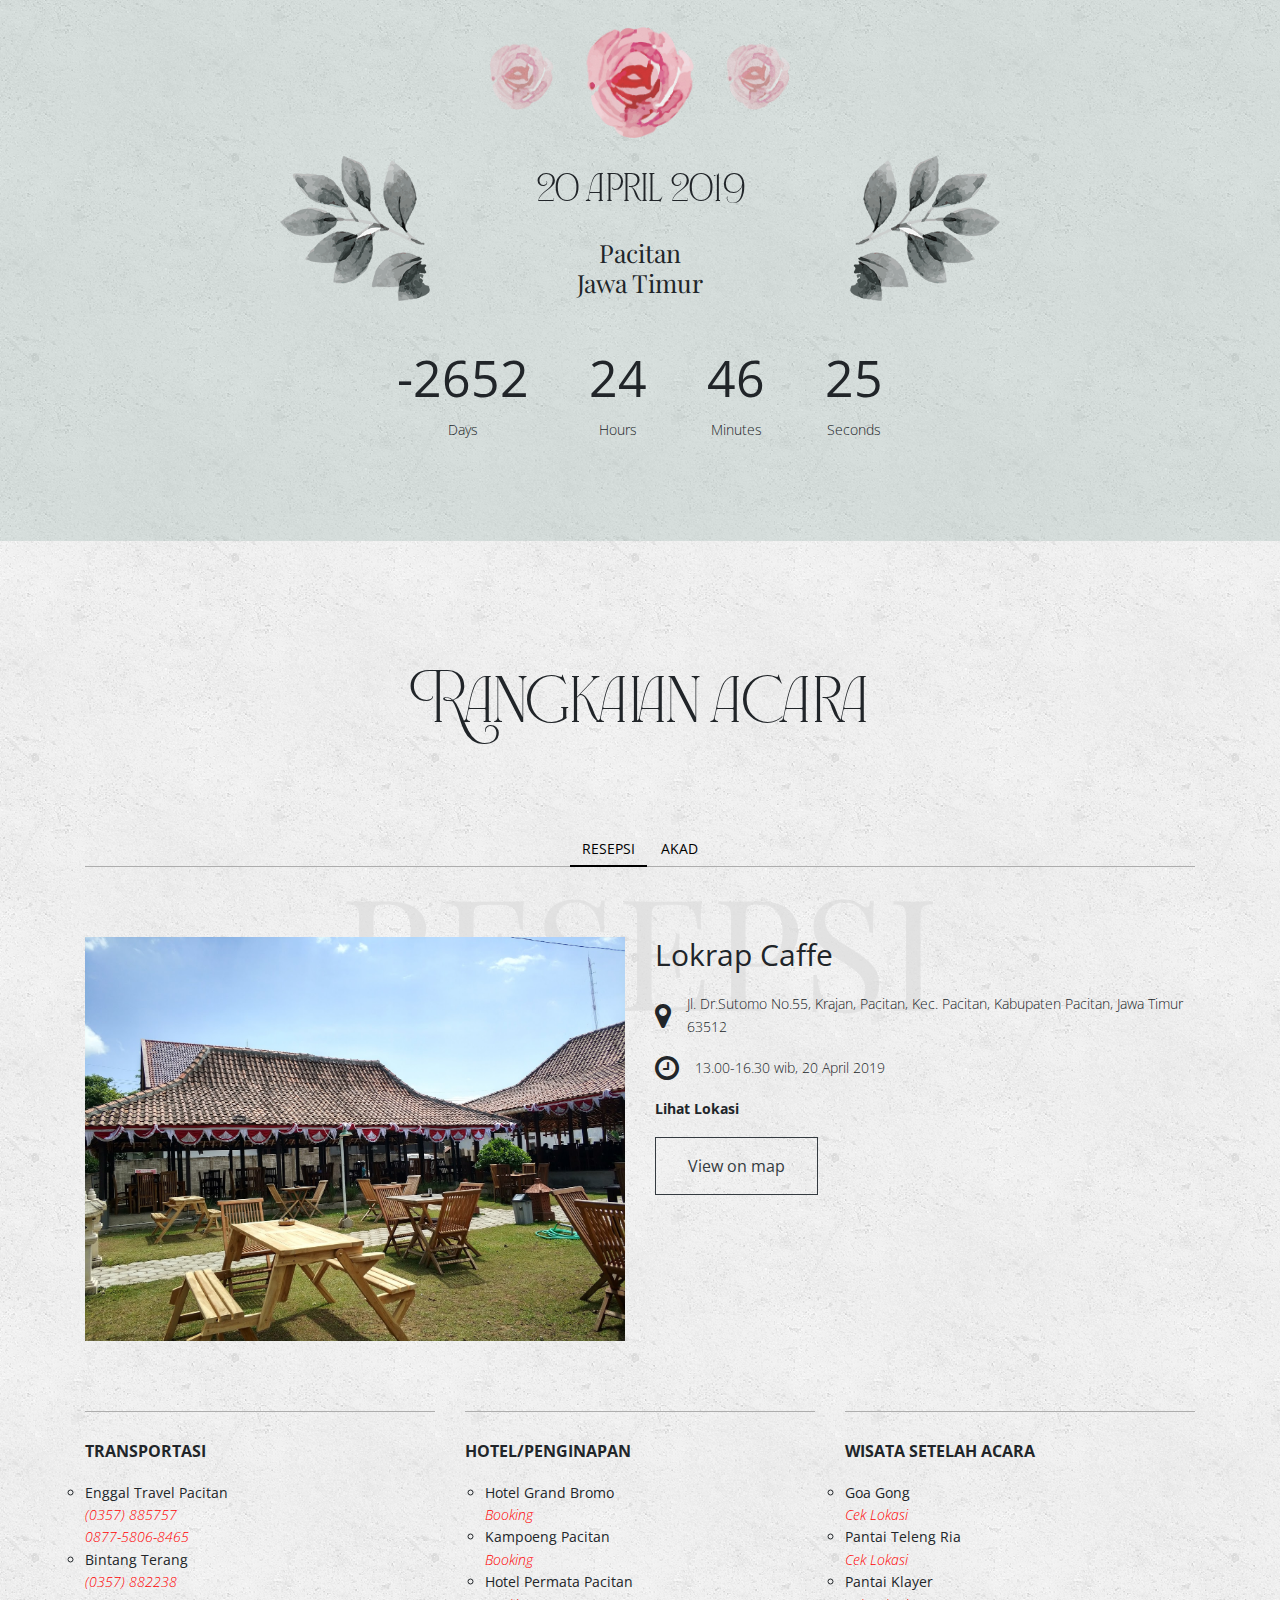
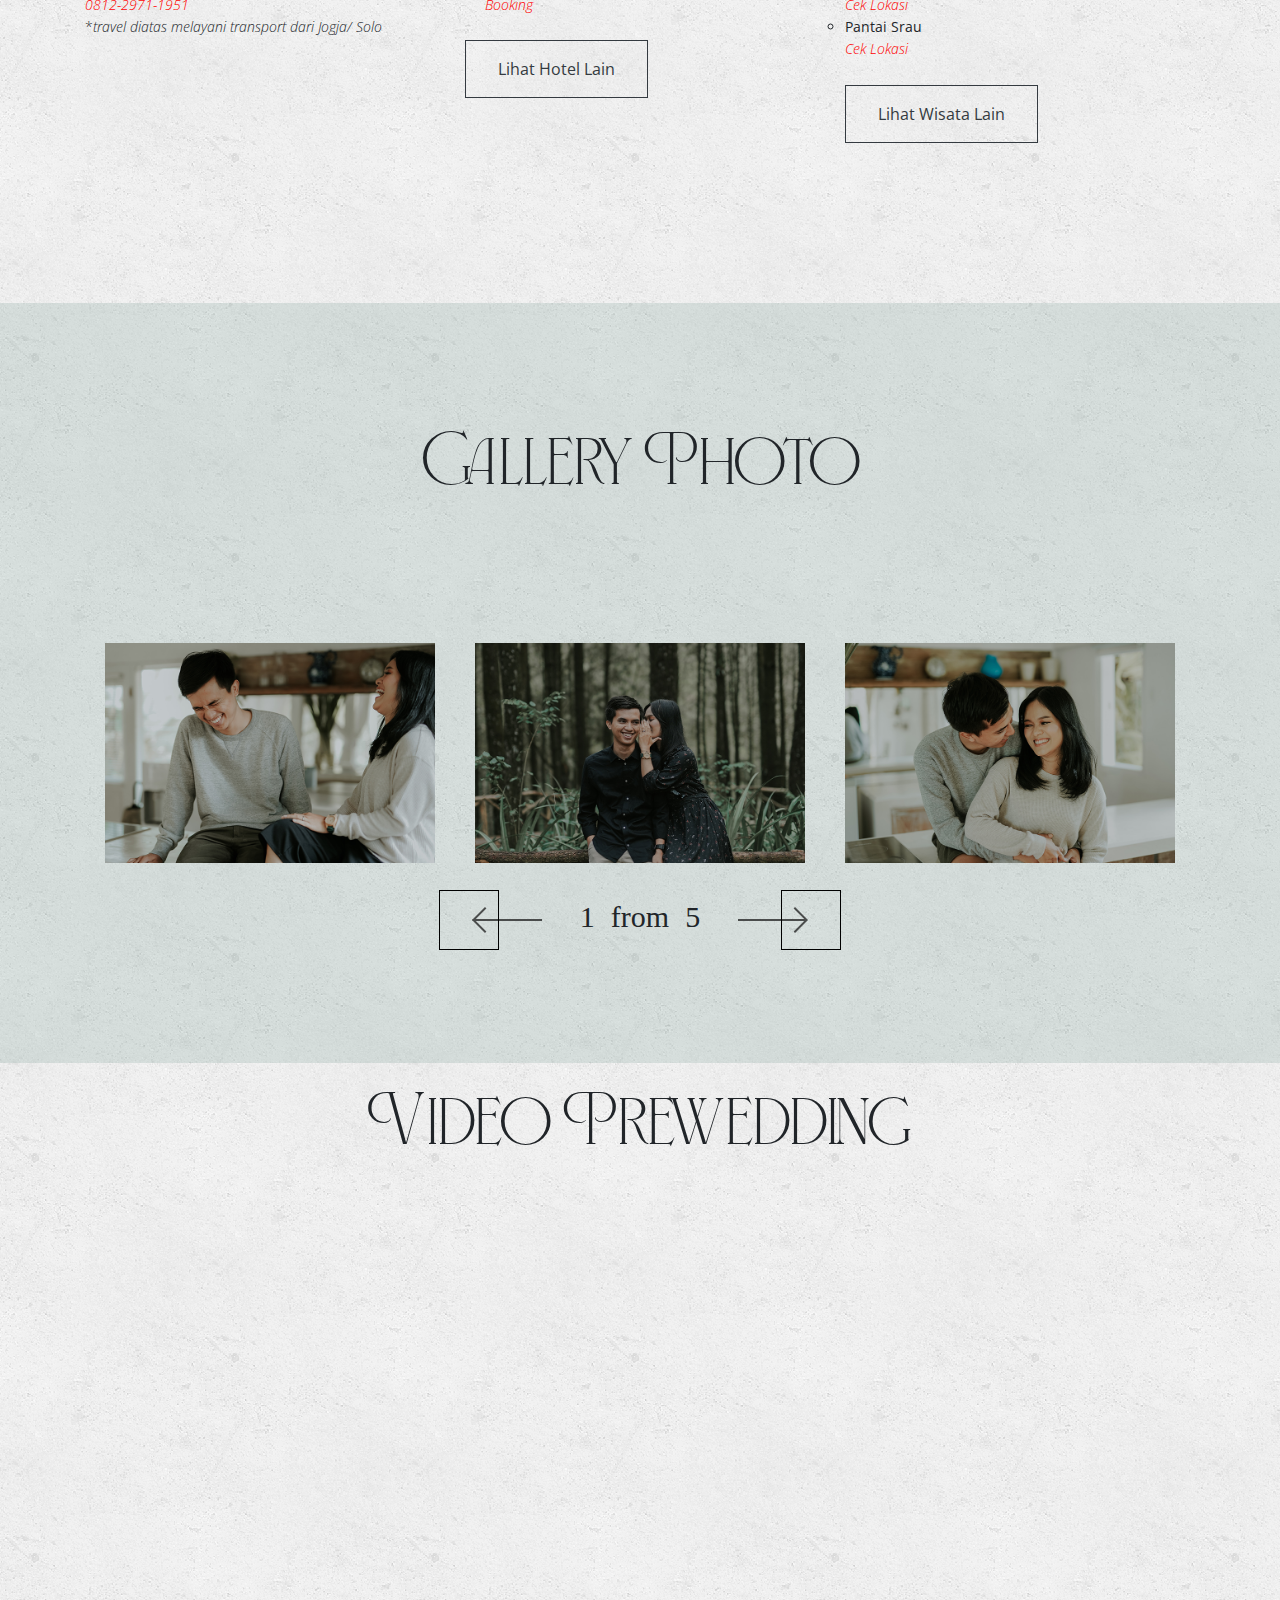
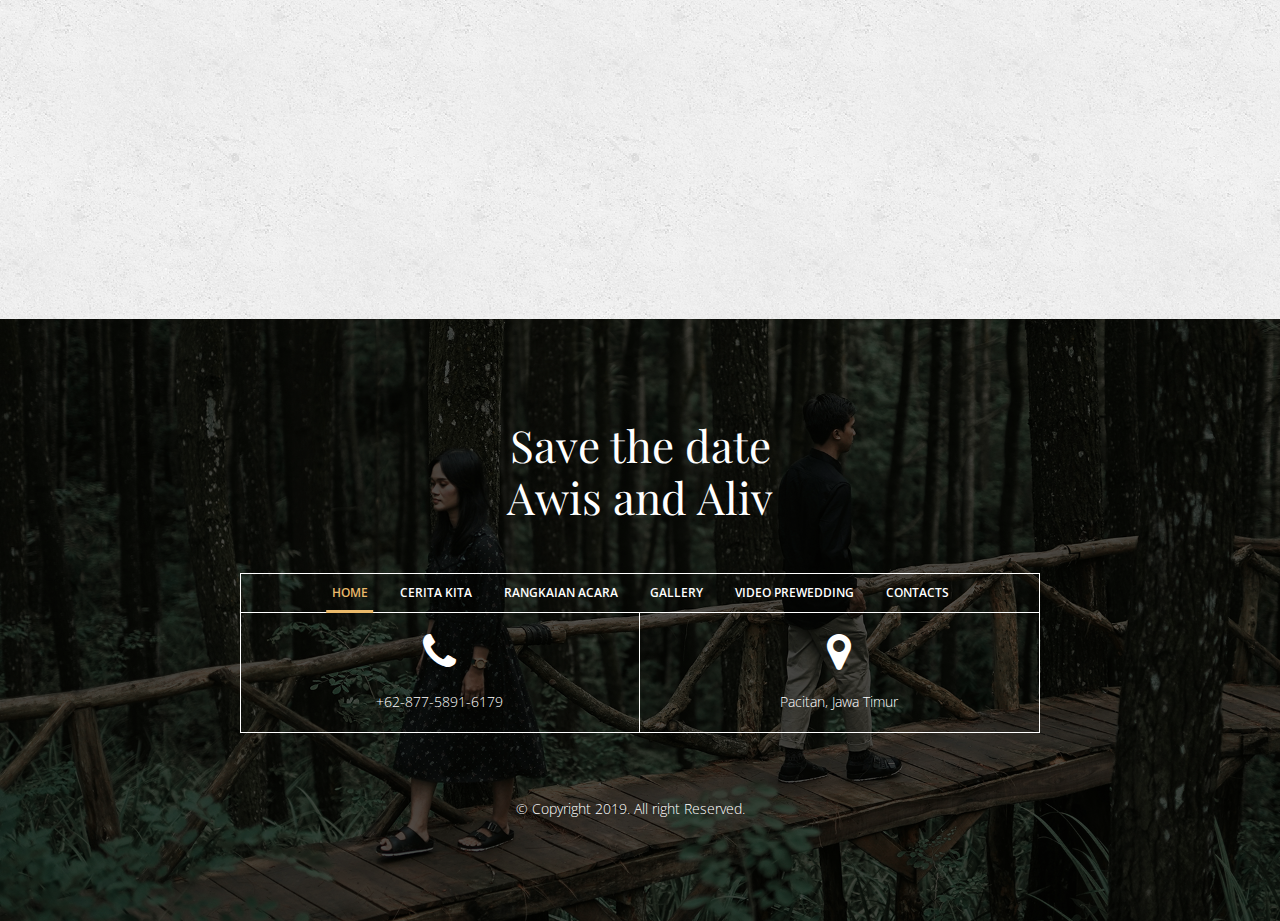
==== commit afd4c9af: "Update index.html" ====
--- a/index.html
+++ b/index.html
@@ -41,22 +41,15 @@
 				<ul class="navbar-nav">
 					<li class="nav-item">
 						<a class="nav-link active page-scroll" href="#top">Home</a>
-					</li><li class="nav-item">
-						<a class="nav-link page-scroll" href="#cerita">Cerita Kita</a>
-					</li>
-					
-					<li class="nav-item">
-						<a class="nav-link page-scroll" href="#events">Rangkaian Acara</a>
+					</li>
+					
+					<li class="nav-item">
+						<a class="nav-link page-scroll" href="#events">Acara</a>
 					</li>
 					<li class="nav-item">
 						<a class="nav-link page-scroll" href="#gallery">Gallery</a>
 					</li>
-					<li class="nav-item">
-						<a class="nav-link page-scroll" href="#video">Video Prewedding</a>
-					</li>
-					<li class="nav-item">
-						<a class="nav-link page-scroll" href="#contacts">Contacts</a>
-					</li>
+					
 					
 					
 					<li class="nav-item d-flex ml-lg-4">
@@ -444,7 +437,7 @@
 					
 	
 				</div>
-			</div>
+		
 			
 			<div class="copyright text-center">&copy; Copyright 2019. All right Reserved.</div>
 		</div>
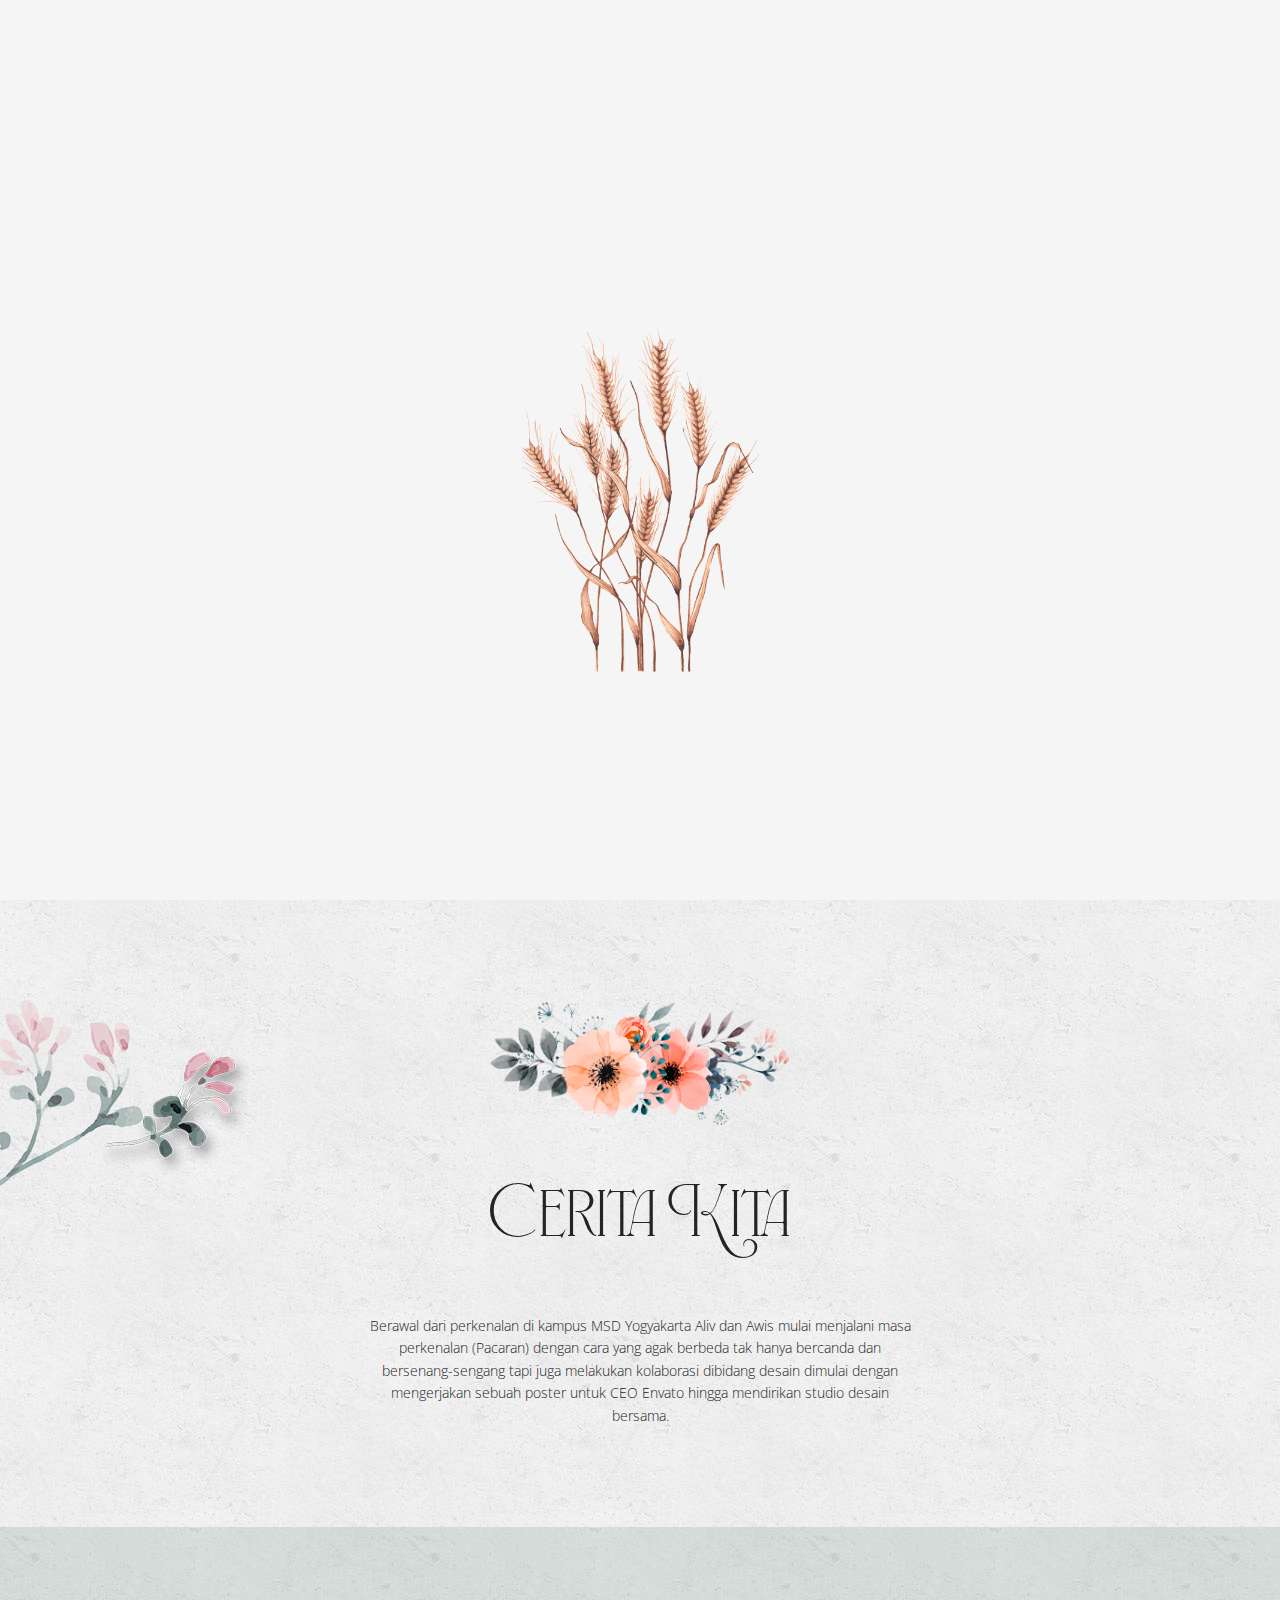
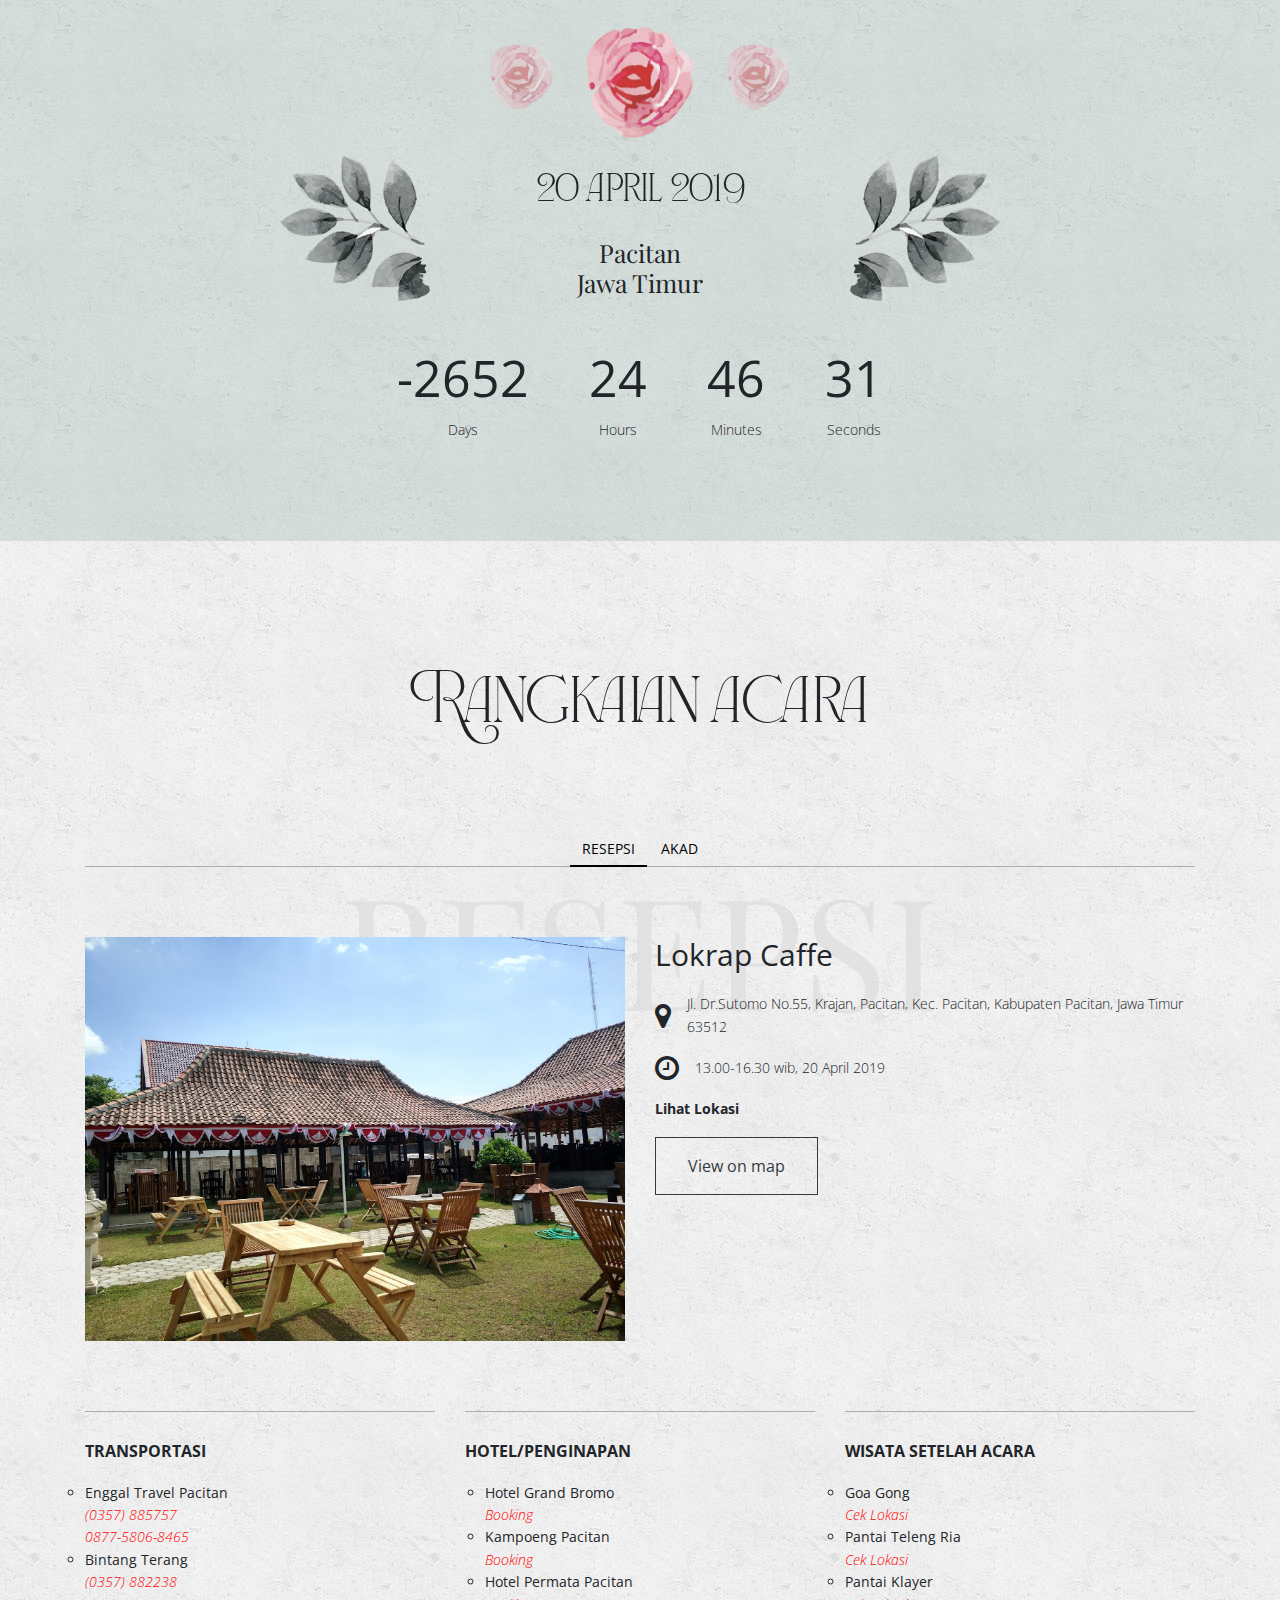
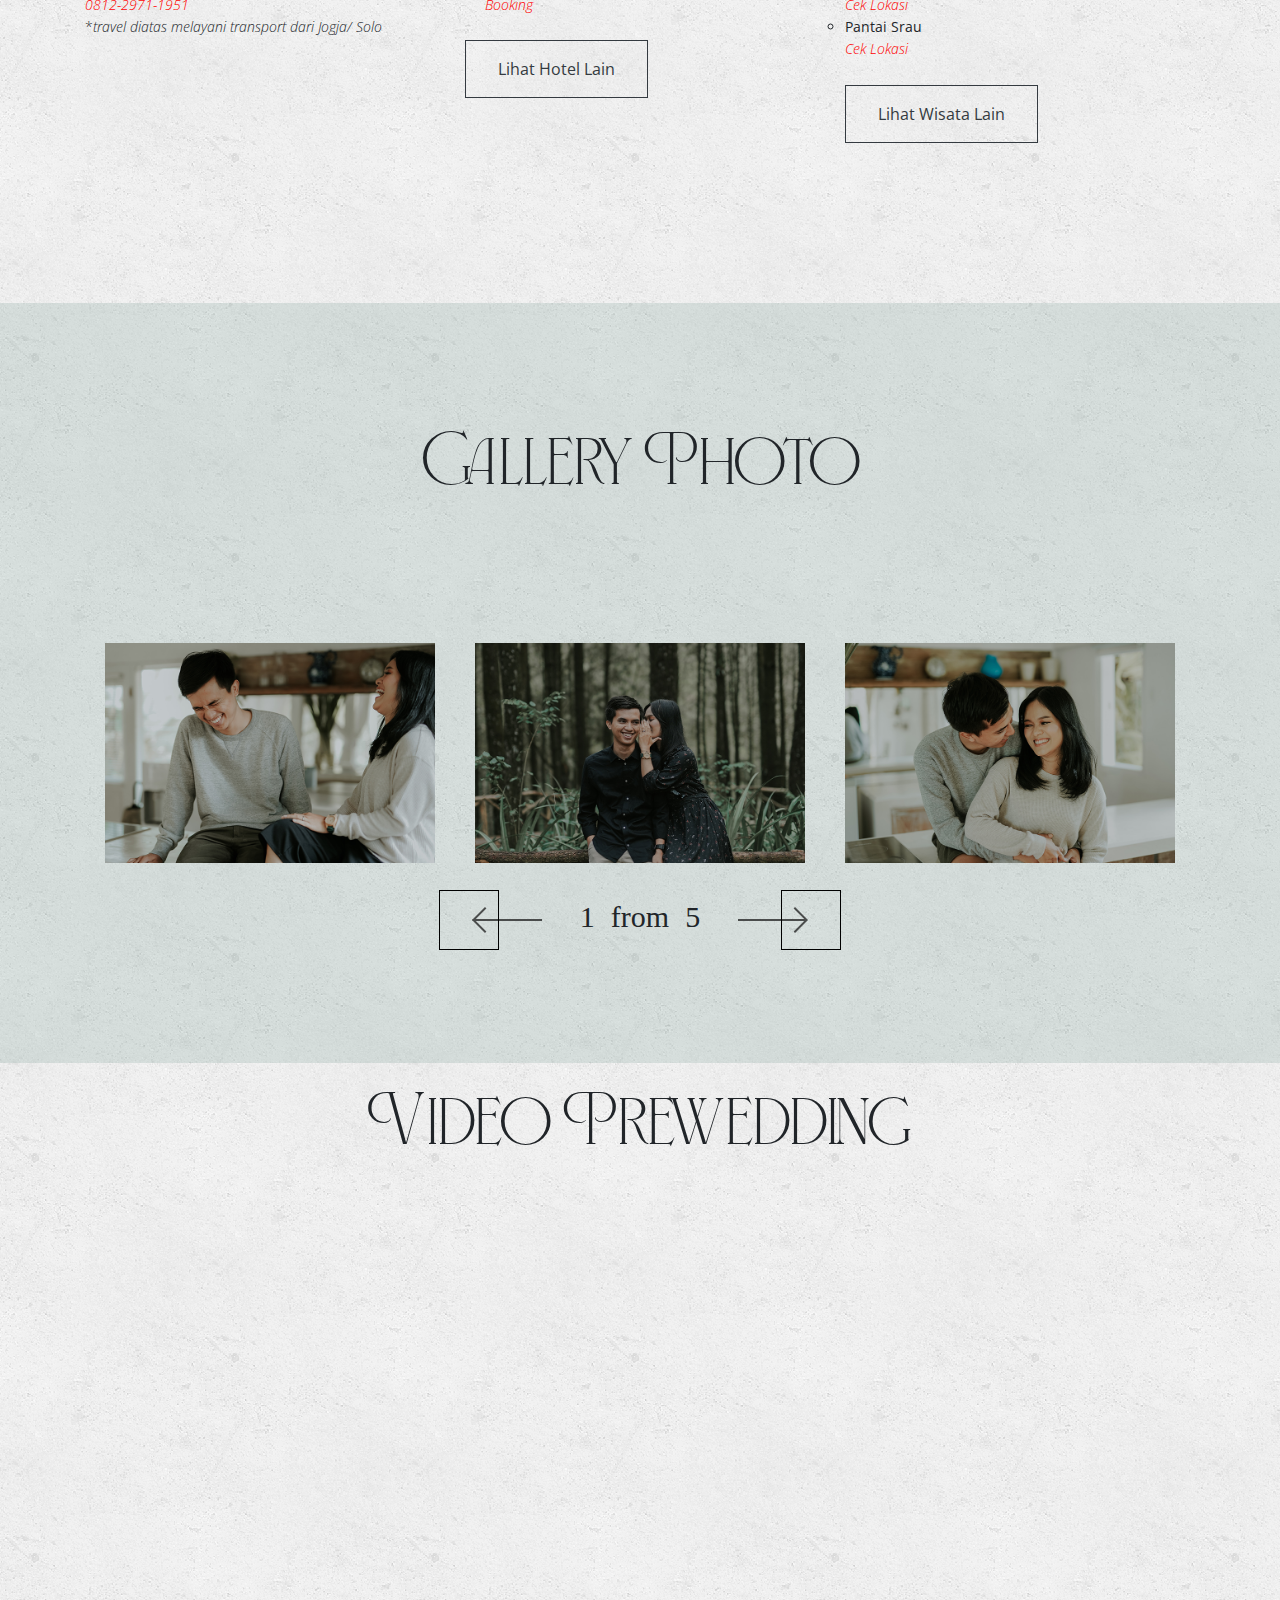
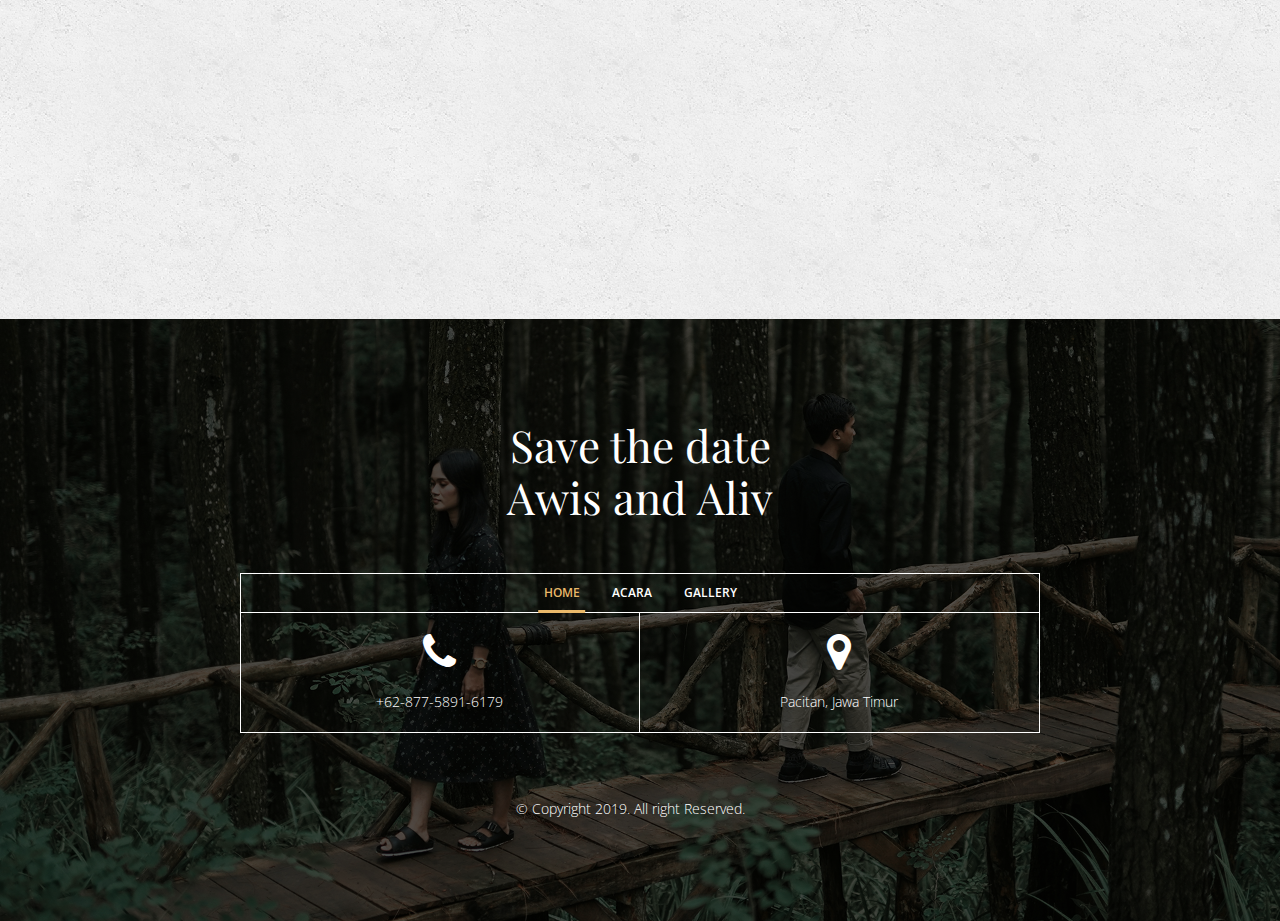
==== commit d69824cc: "Update index.html" ====
--- a/index.html
+++ b/index.html
@@ -397,22 +397,15 @@
 <ul class="d-sm-flex justify-content-center">
 						<li class="nav-item">
 						<a class="nav-link active page-scroll" href="#top">Home</a>
-					</li><li class="nav-item">
-						<a class="nav-link page-scroll" href="#cerita">Cerita Kita</a>
 					</li>
 					
 					<li class="nav-item">
-						<a class="nav-link page-scroll" href="#events">Rangkaian Acara</a>
+						<a class="nav-link page-scroll" href="#events"> Acara</a>
 					</li>
 					<li class="nav-item">
 						<a class="nav-link page-scroll" href="#gallery">Gallery</a>
 					</li>
-					<li class="nav-item">
-						<a class="nav-link page-scroll" href="#video">Video Prewedding</a>
-					</li>
-					<li class="nav-item">
-						<a class="nav-link page-scroll" href="#contacts">Contacts</a>
-					</li>
+					
 					</ul>
 
 </td>
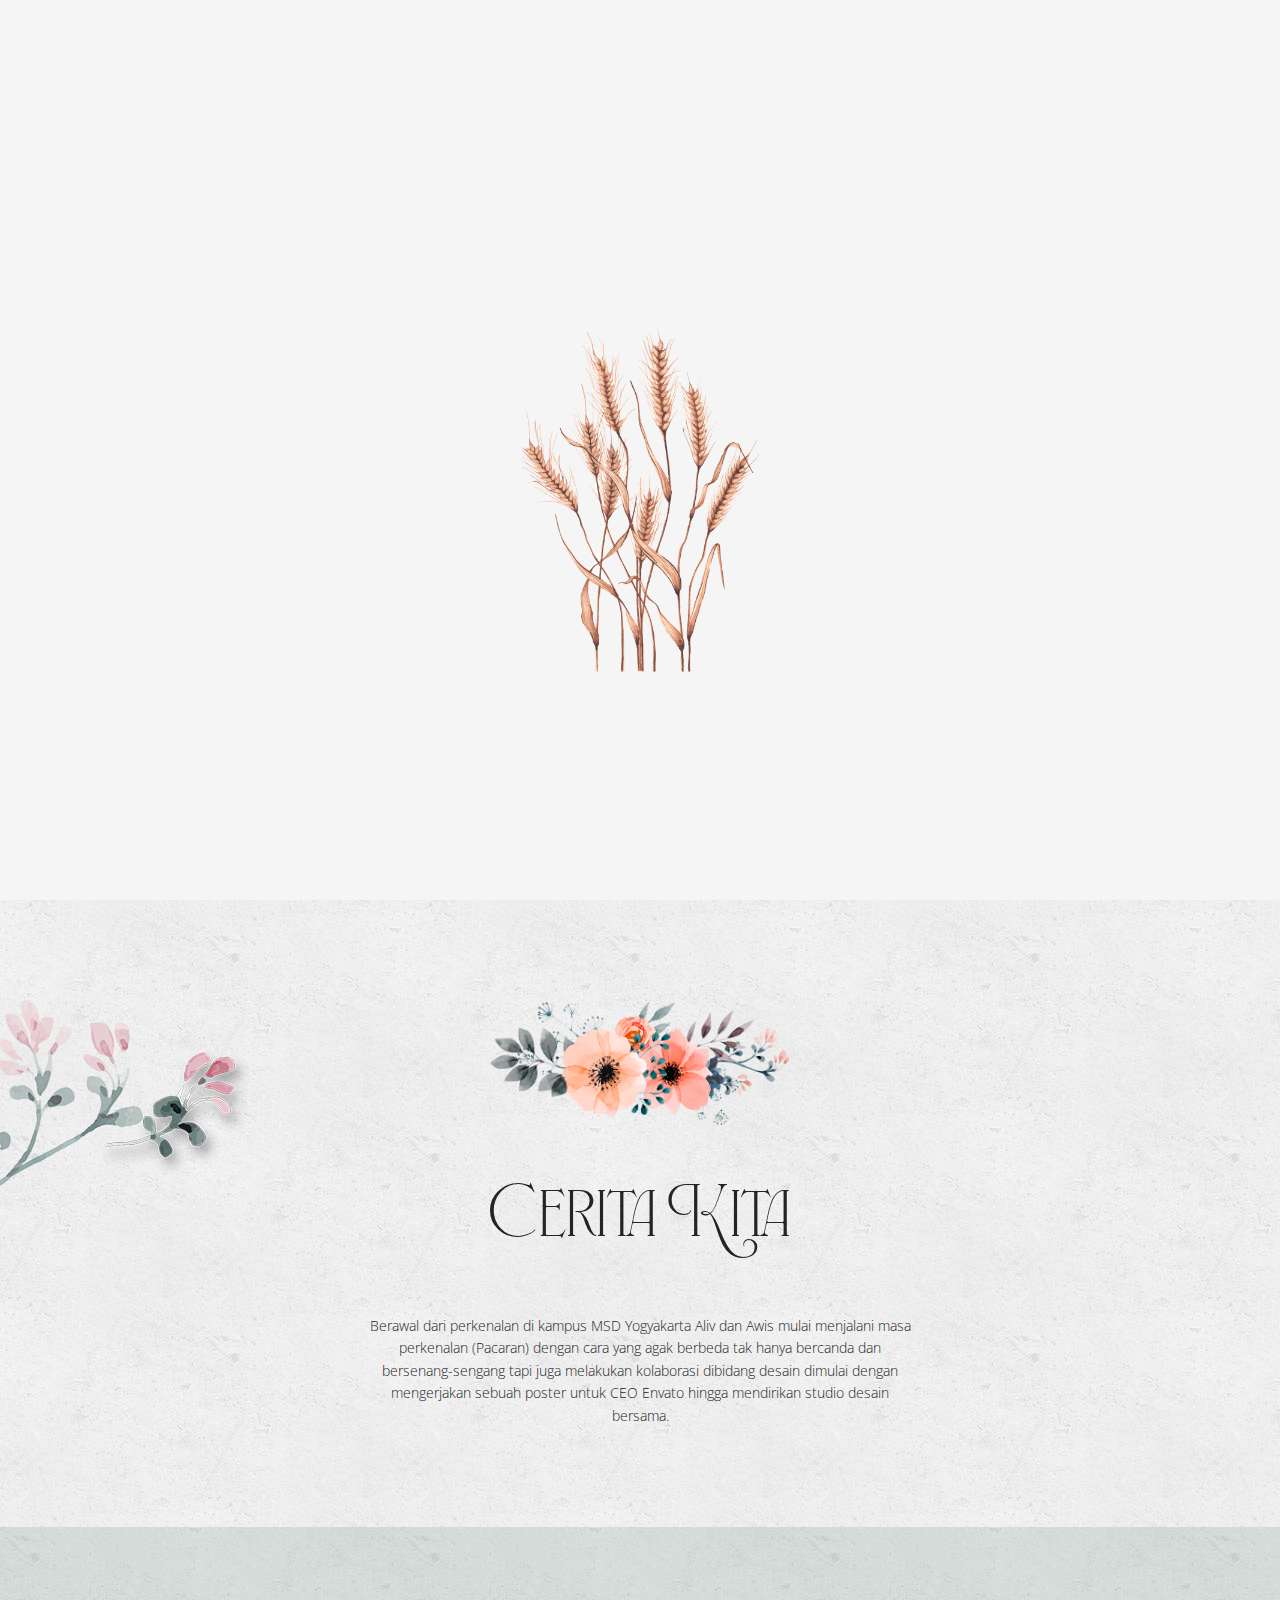
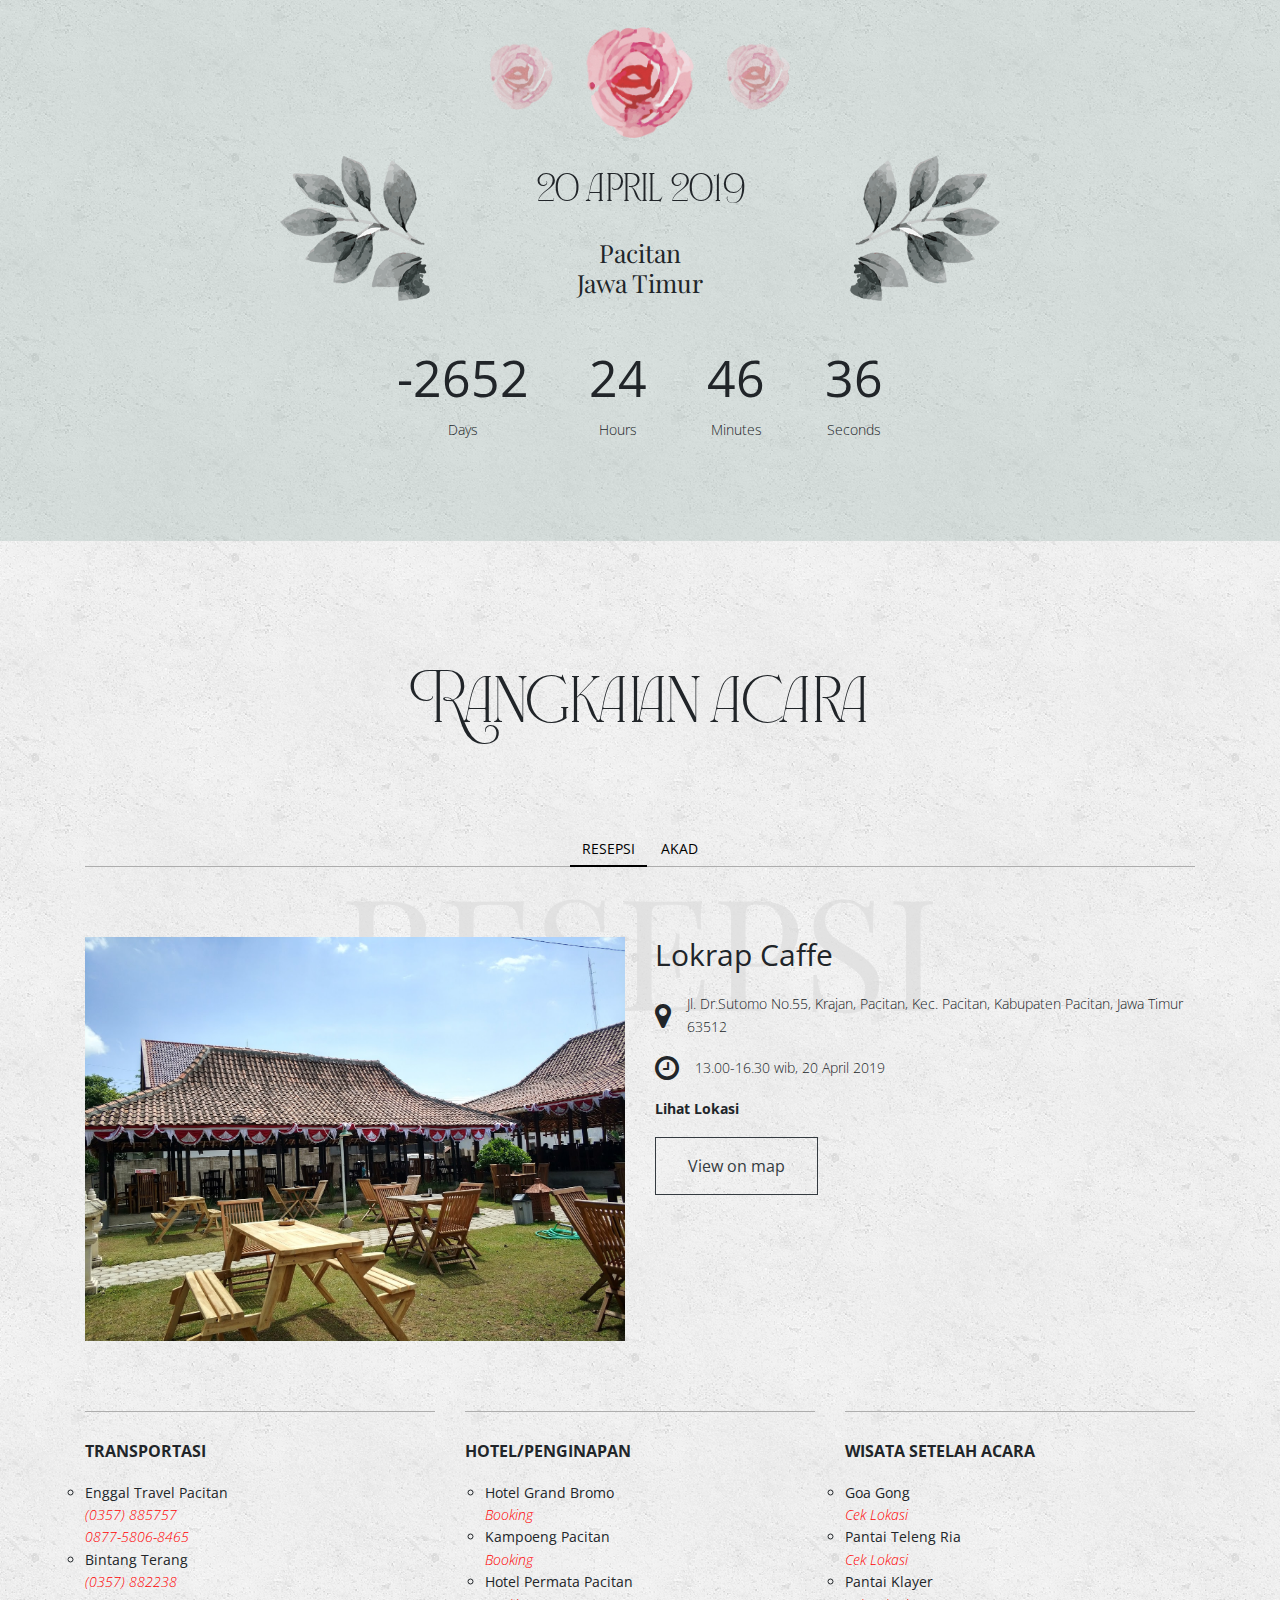
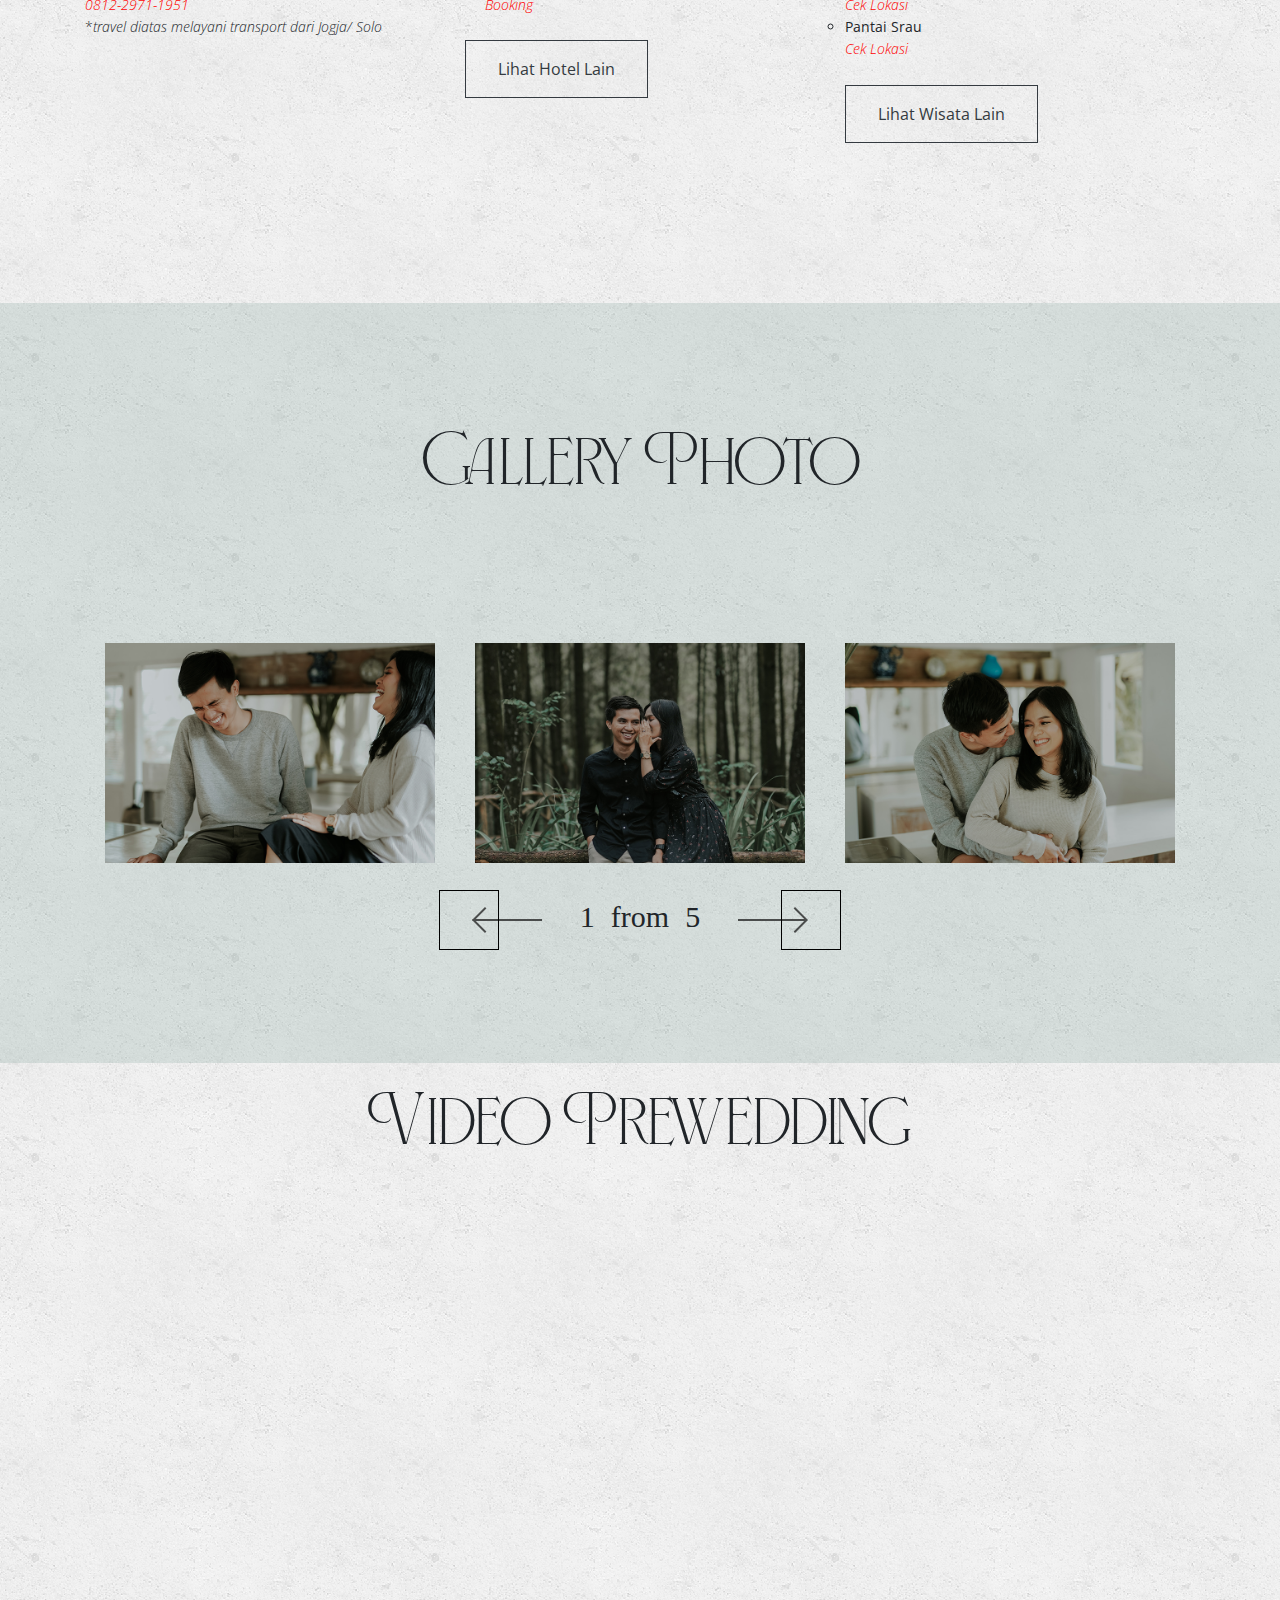
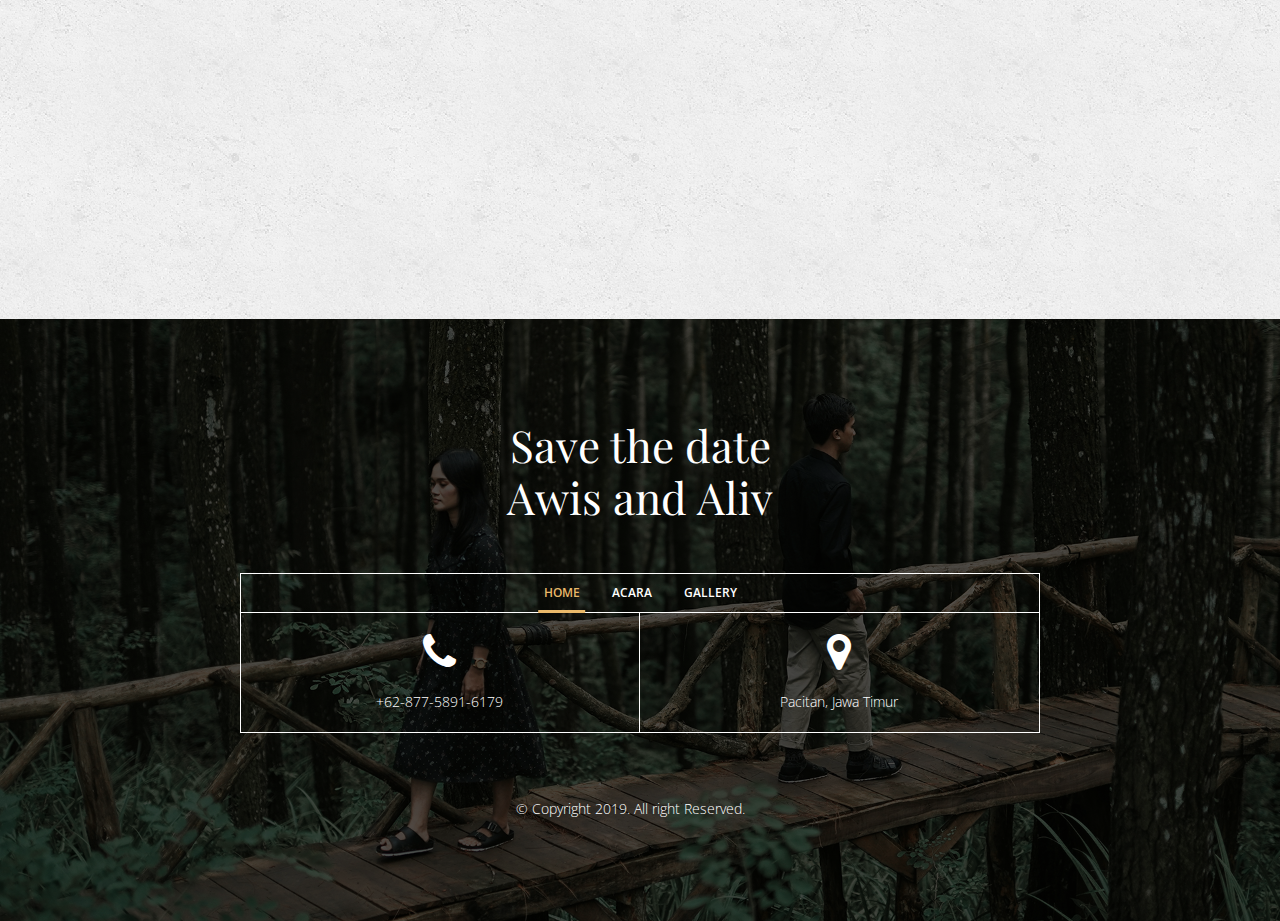
==== commit 7597b809: "Update index.html" ====
--- a/index.html
+++ b/index.html
@@ -171,7 +171,7 @@
 						<div class="row">
 							<h2 class="accordion__item-heading">Akad</h2>
 							<div class="col-md-6">
-								<img class="accordion__item-img" src="img/akad.jpg" alt="ceremony">
+								<img class="accordion__item-img" src="img/Akad.jpg" alt="ceremony">
 							</div>
 							<div class="col-md-6 text-left">
 								<h3 class="accordion__item-subheading">Kediaman Mempelai Wanita</h3>
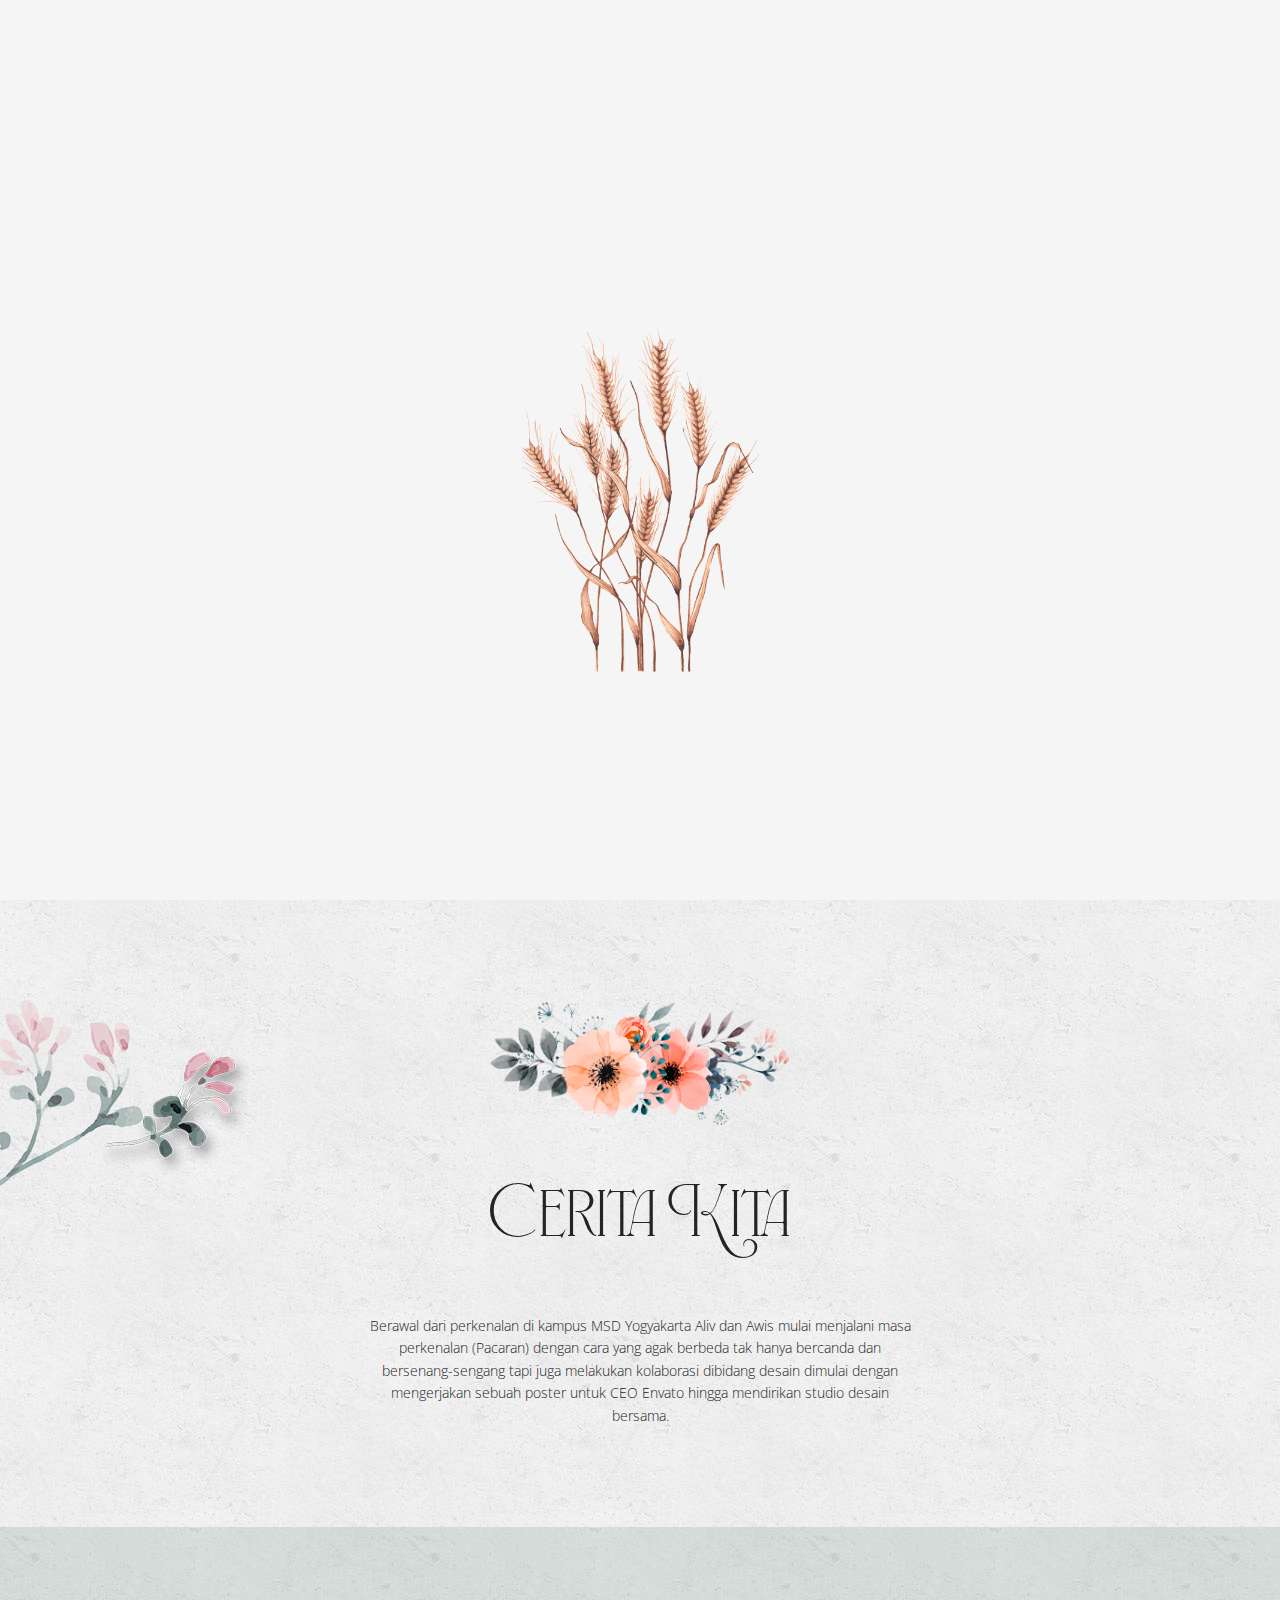
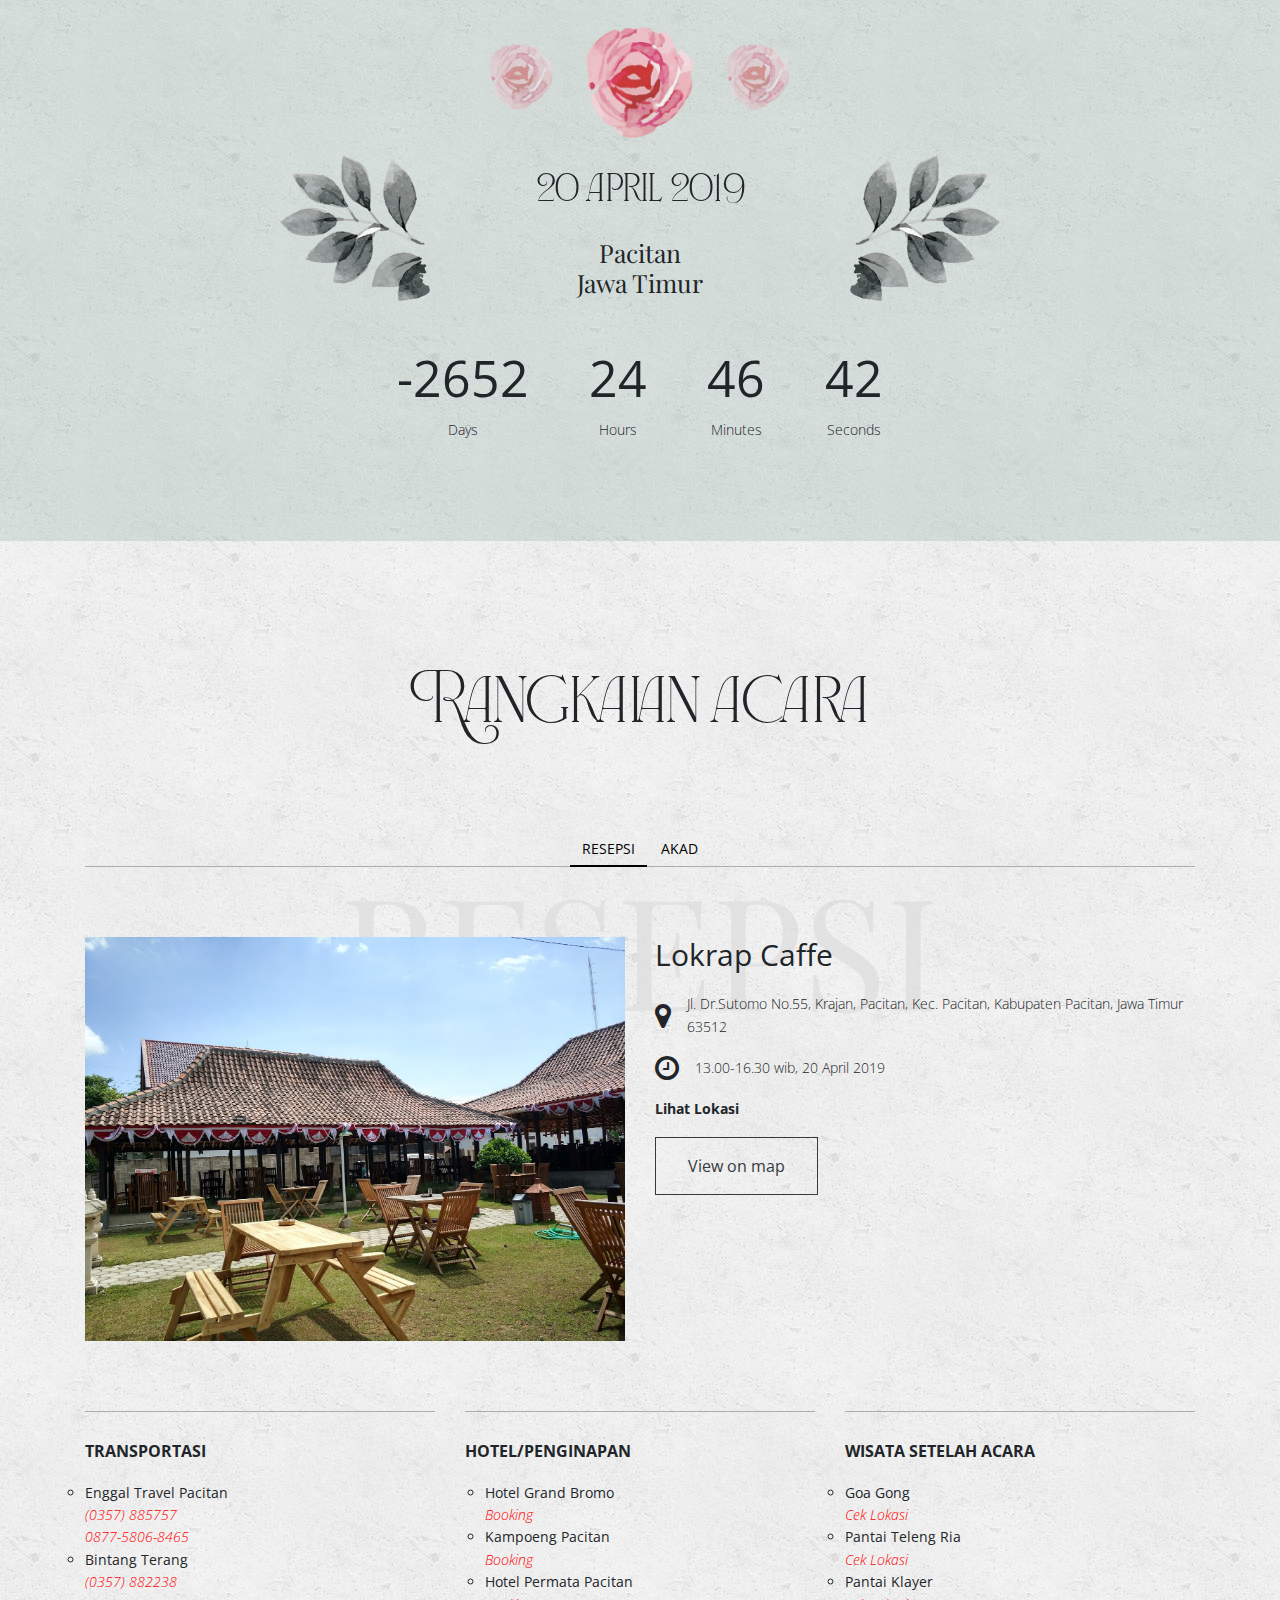
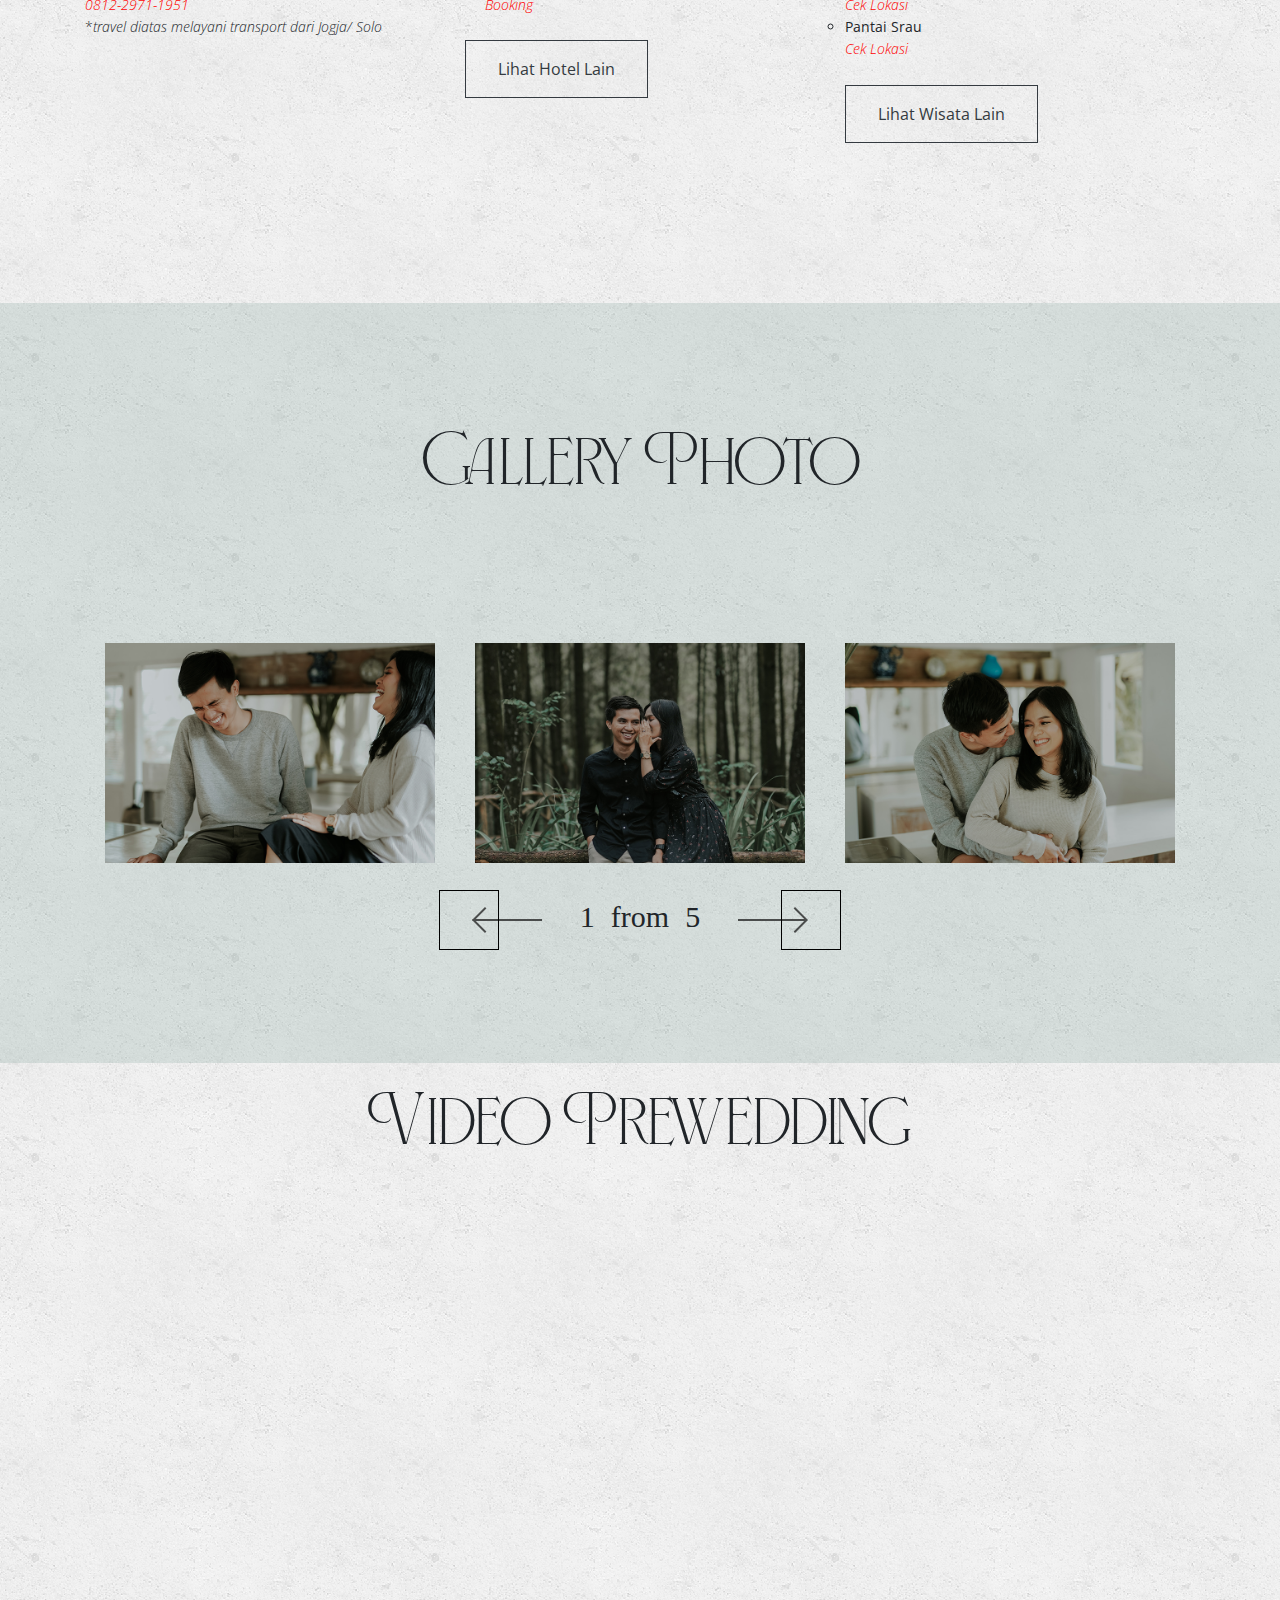
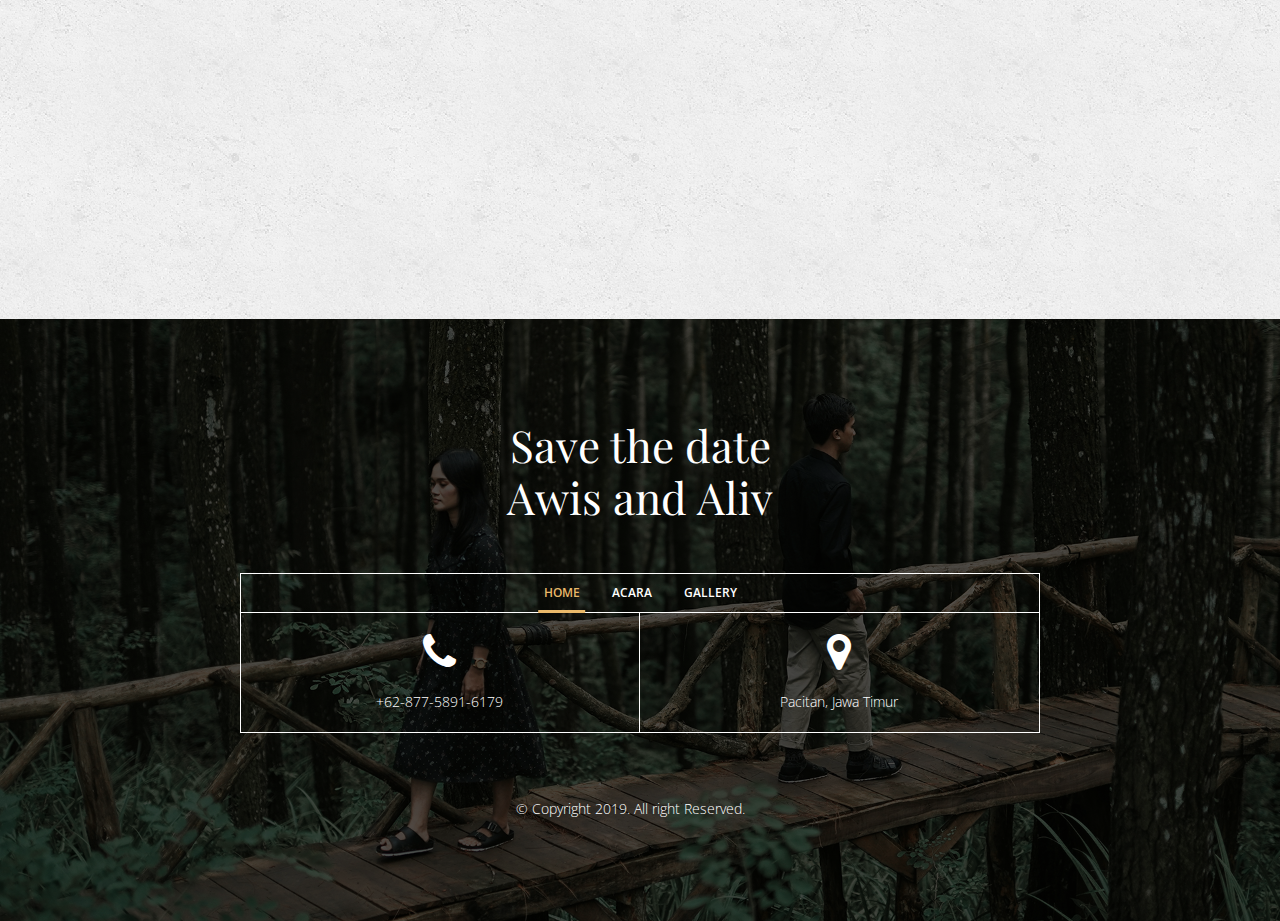
==== commit d931abb6: "Update index.html" ====
--- a/index.html
+++ b/index.html
@@ -163,7 +163,7 @@
 								<p class="d-flex align-items-center"><i class="fa fa-2x fa-map-marker align-middle pr-1"></i>Jl. Dr.Sutomo No.55, Krajan, Pacitan, Kec. Pacitan, Kabupaten Pacitan, Jawa Timur 63512</p>
 								<p class="d-flex align-items-center"><i class="fa fa-2x fa-clock-o align-middle pr-1"></i> 13.00-16.30 wib, 20 April 2019 </p>
 								<p class="font-weight-bold">Lihat Lokasi</p>
-								<div class="btn btn-outline-dark rounded-0 px-2 py-1"><a href="https://goo.gl/maps/TgLwBJKPYqR2">View on map</a></div>
+								<div class="btn btn-outline-dark rounded-0 px-2 py-1"><a href="https://goo.gl/maps/TgLwBJKPYqR2" target="_blank" rel="noopener">View on map</a></div>
 							</div>
 						</div>
 					</div>
@@ -178,7 +178,7 @@
 								<p class="d-flex align-items-center"><i class="fa fa-2x fa-map-marker align-middle pr-1"></i>Nogosari RT 01/RT05, Kayen, Pacitan, Jawa Timur </p>
 								<p class="d-flex align-items-center"><i class="fa fa-2x fa-clock-o align-middle pr-1"></i>07.00 - 09.00 wib, 19 April 2019 </p>
 								<p class="font-weight-bold">Lihat Lokasi</p>
-								<div class="btn btn-outline-dark rounded-0 px-2 py-1"><a href="https://maps.app.goo.gl/FEJ78">Map Direction</a> </div>
+								<div class="btn btn-outline-dark rounded-0 px-2 py-1"><a href="https://maps.app.goo.gl/FEJ78"target="_blank" rel="noopener">Map Direction</a> </div>
 	</small> </div> 
 								
 							</div>
@@ -213,10 +213,10 @@
 					<div class="col-md-4 event__info-item">
 						<h6 class="event__info-header font-weight-bold">WISATA SETELAH ACARA</h6>
 						<ul style="list-style-type: circle;">
-						<li><strong>Goa Gong</strong><br /><span style="color: #0000ff;"><span style="color: #ff0000;"><em><a title=" Booking" href="https://goo.gl/maps/wg9wZMwRDa92" target="_blank" rel="noopener">Cek Lokasi</a></em></span></span></li>
-						<li><strong>Pantai Teleng Ria</strong><br /><span style="color: #ff0000;"><em><a title="kampong" href="https://goo.gl/maps/RLBua4GHhYD2">Cek Lokasi</a></em></span></li>
-						<li><strong>Pantai Klayer</strong><br /> <span style="color: #ff0000;"><em><a title="permata" href="https://goo.gl/maps/k7zRHU483452">Cek Lokasi</a></em></span></li>
-						<li><strong>Pantai Srau</strong><br /> <span style="color: #ff0000;"><em><a title="permata" href="https://goo.gl/maps/7H7HJHfbXtL2">Cek Lokasi</a></em></span></li>
+						<li><strong>Goa Gong</strong><br /><span style="color: #0000ff;"><span style="color: #ff0000;"><em><a title=" Booking" href="https://goo.gl/maps/wg9wZMwRDa92"target="_blank" rel="noopener" target="_blank" rel="noopener">Cek Lokasi</a></em></span></span></li>
+						<li><strong>Pantai Teleng Ria</strong><br /><span style="color: #ff0000;"><em><a title="kampong" href="https://goo.gl/maps/RLBua4GHhYD2"target="_blank" rel="noopener">Cek Lokasi</a></em></span></li>
+						<li><strong>Pantai Klayer</strong><br /> <span style="color: #ff0000;"><em><a title="permata" href="https://goo.gl/maps/k7zRHU483452"target="_blank" rel="noopener">Cek Lokasi</a></em></span></li>
+						<li><strong>Pantai Srau</strong><br /> <span style="color: #ff0000;"><em><a title="permata" href="https://goo.gl/maps/7H7HJHfbXtL2"target="_blank" rel="noopener">Cek Lokasi</a></em></span></li>
 					</ul>
 					<br>
 					<div class="btn btn-outline-dark rounded-0 px-2 py-1">
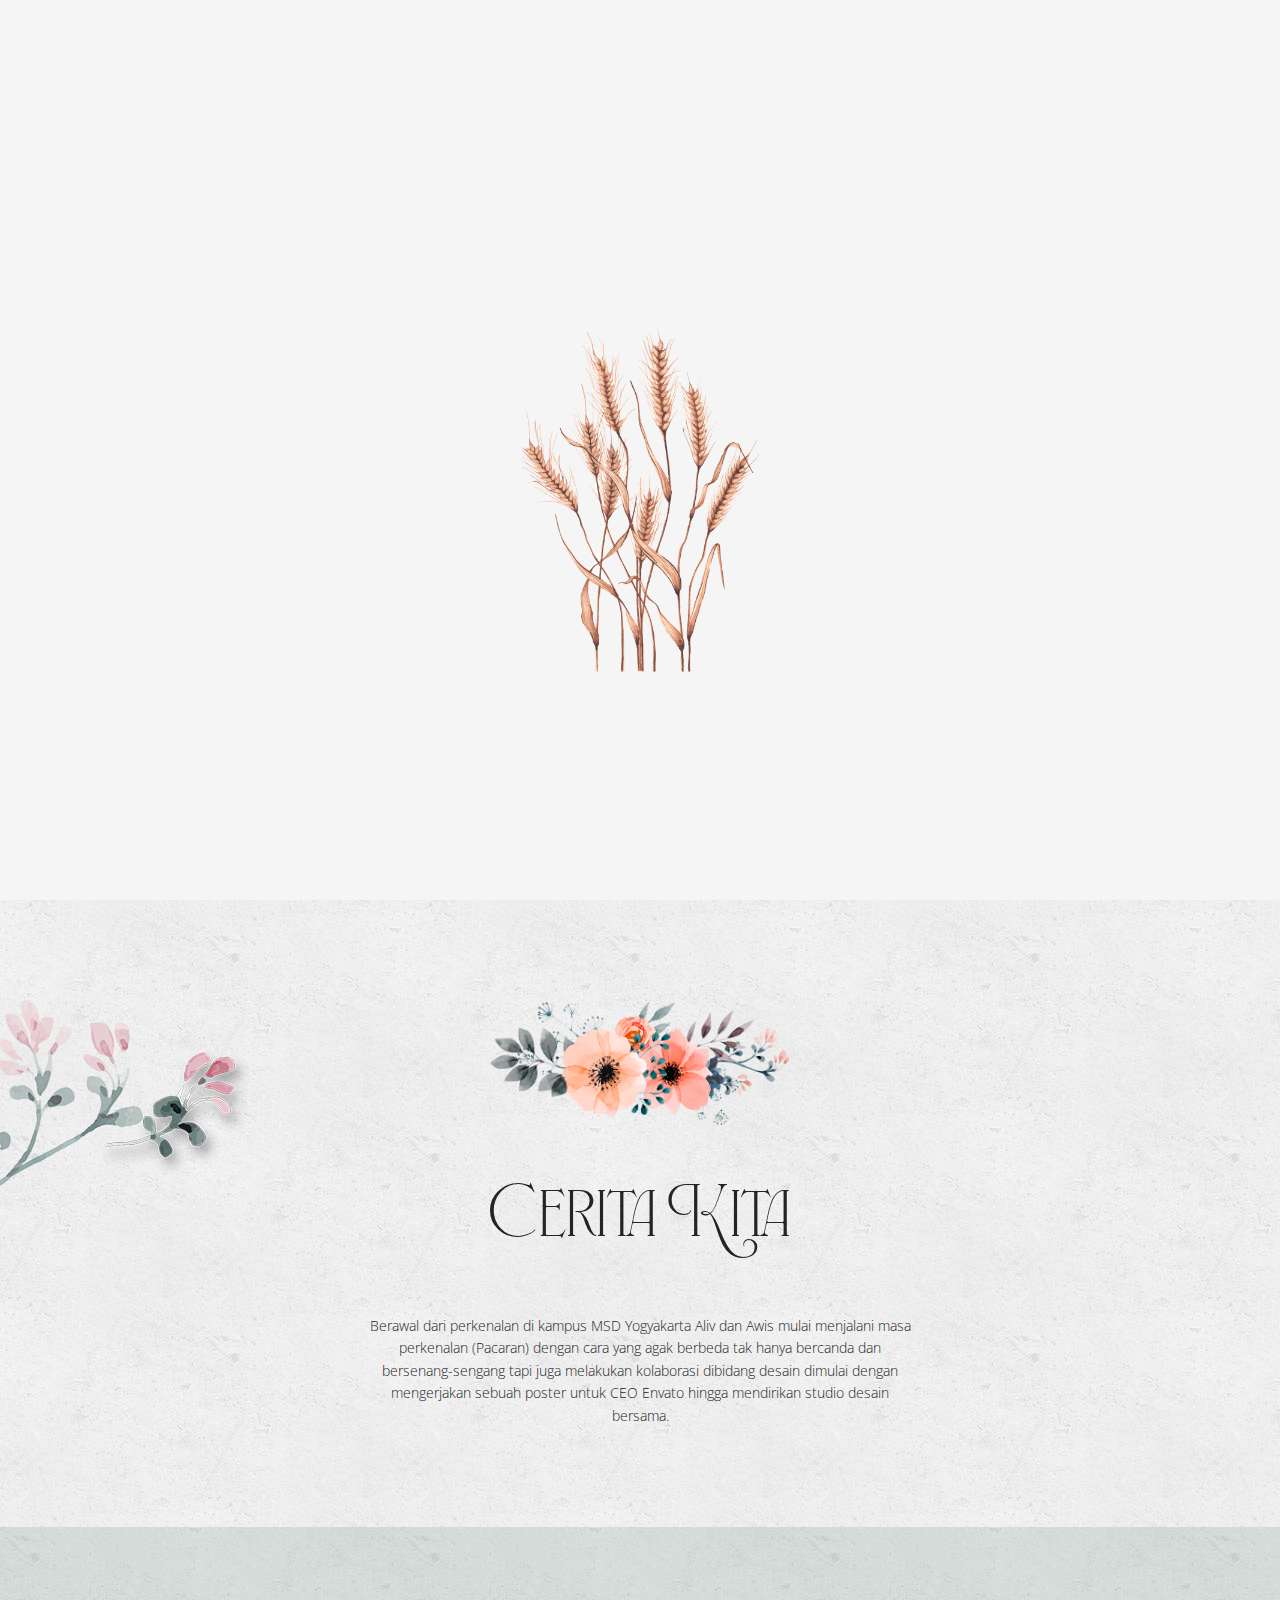
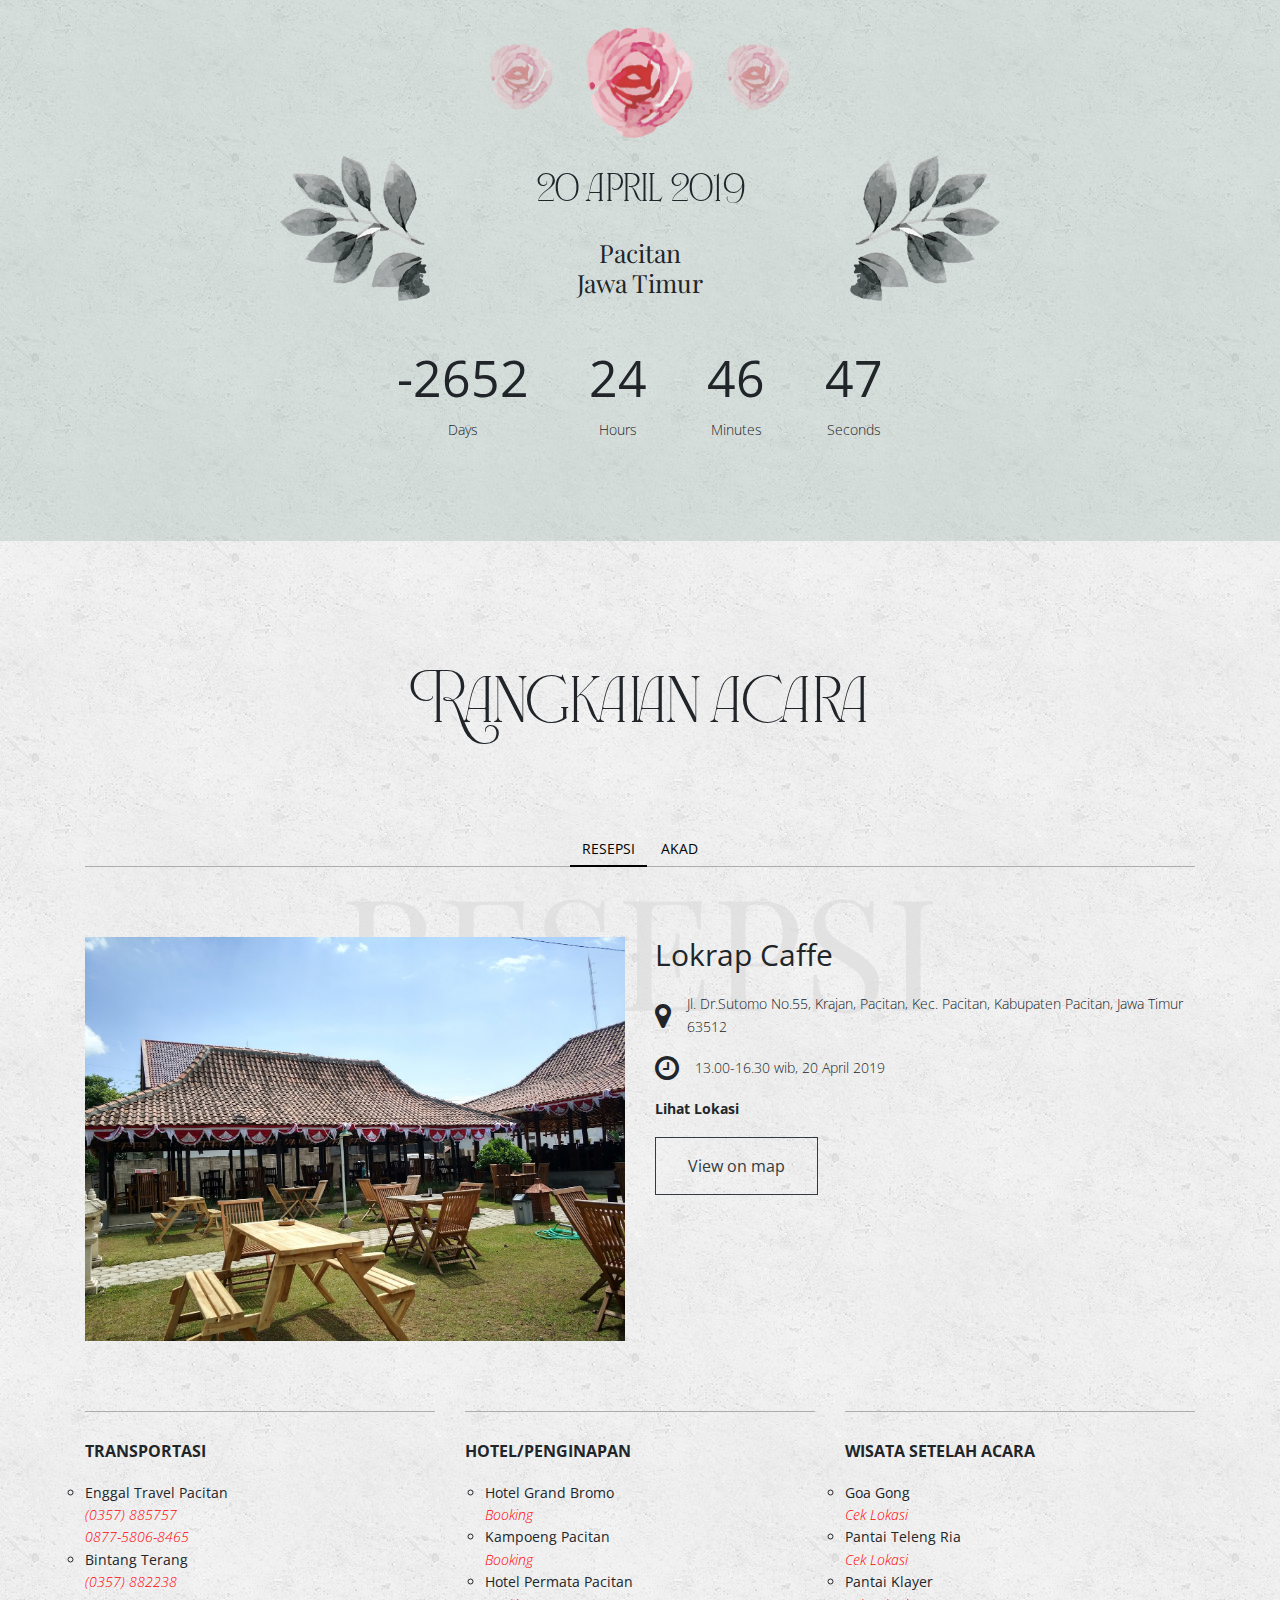
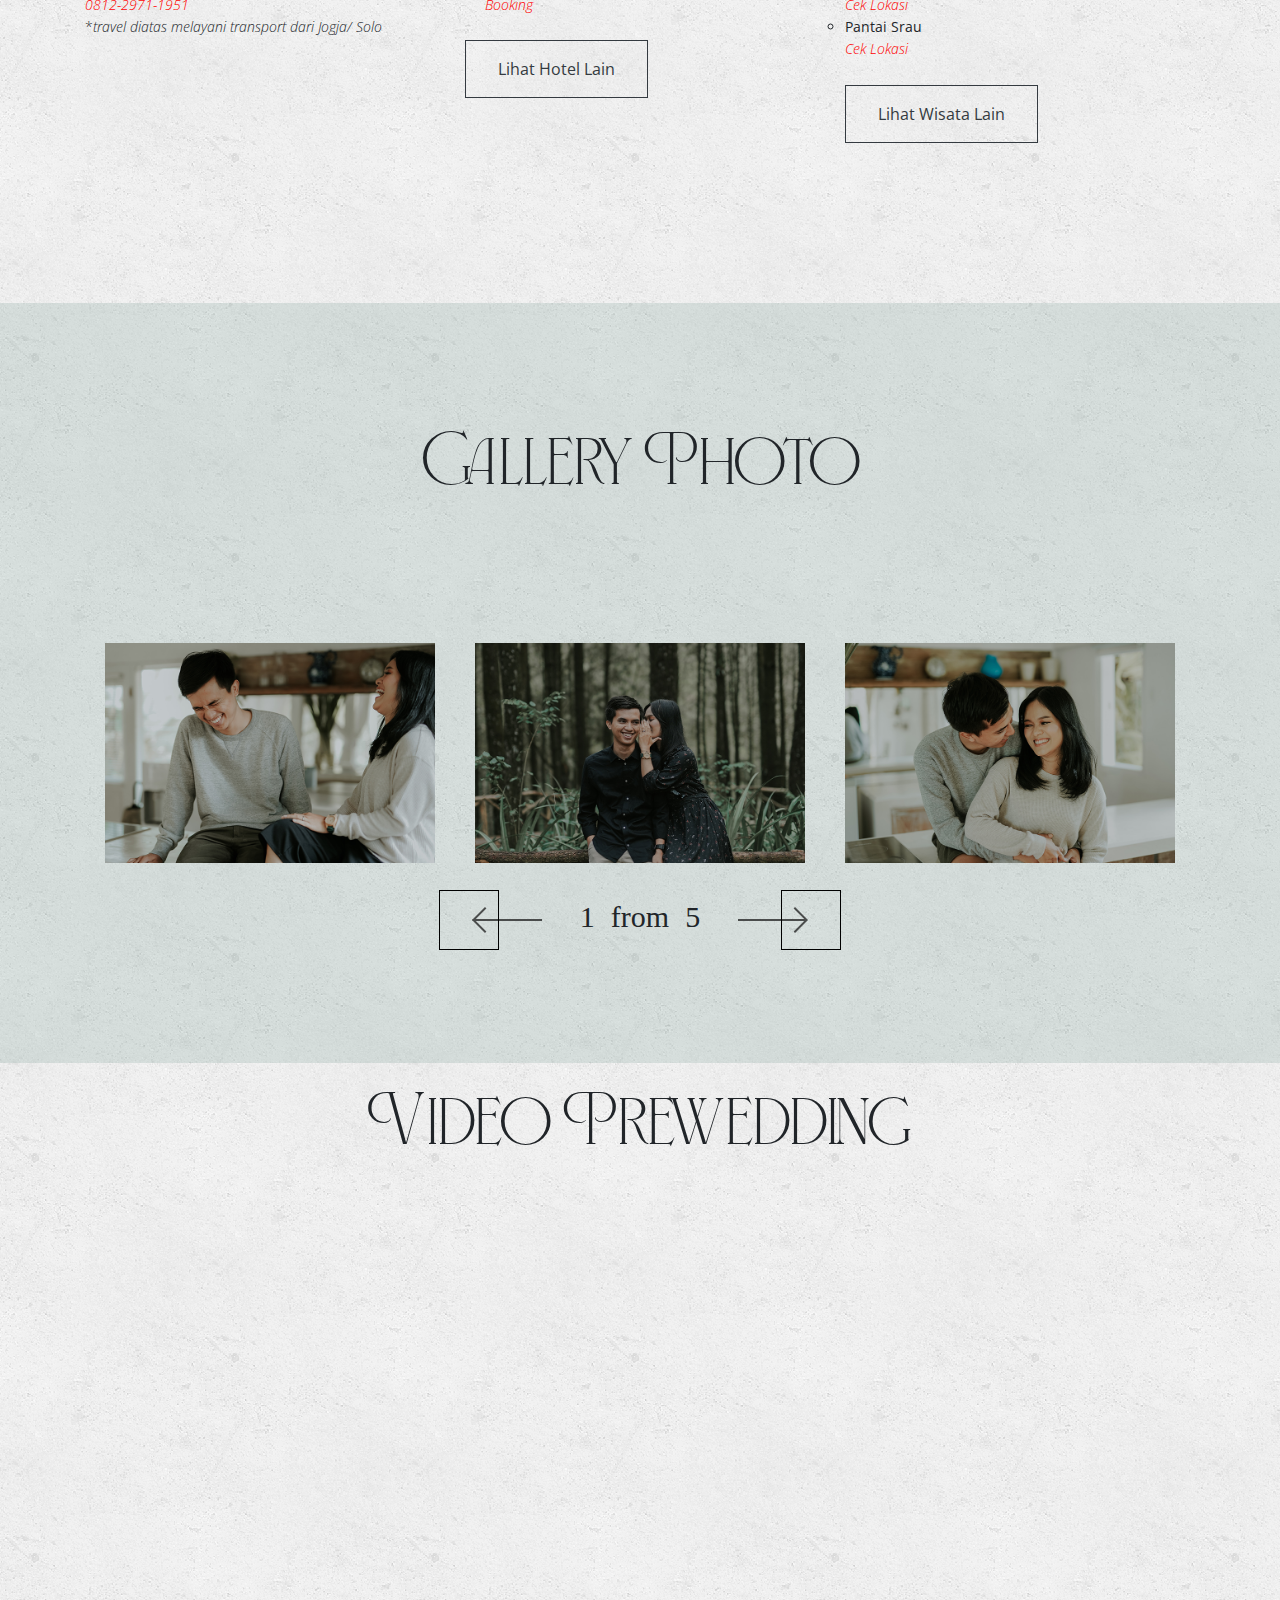
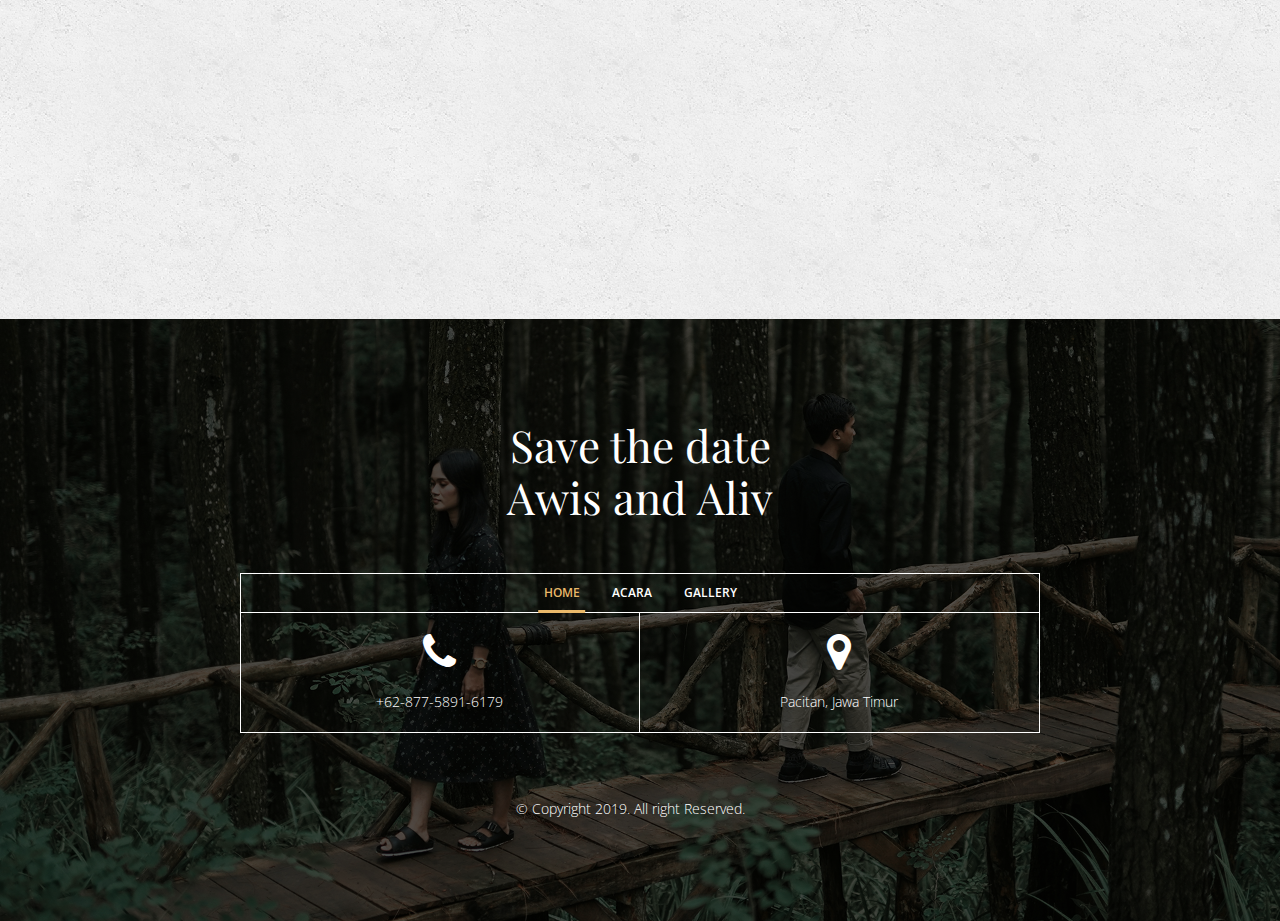
==== commit a899d6b6: "Update index.html" ====
--- a/index.html
+++ b/index.html
@@ -208,7 +208,7 @@
 						</ul>
 						</ul> <br>
 				<div class="btn btn-outline-dark rounded-0 px-2 py-1">
-					<a href="https://www.traveloka.com/en-id/hotel/search?spec=20-04-2019.21-04-2019.1.1.HOTEL_GEO.103328.Pacitan%20City%20Center.1">Lihat Hotel Lain</a> </div>
+					<a href="https://www.traveloka.com/en-id/hotel/search?spec=20-04-2019.21-04-2019.1.1.HOTEL_GEO.103328.Pacitan%20City%20Center.1"target="_blank" rel="noopener">Lihat Hotel Lain</a> </div>
 					</div>
 					<div class="col-md-4 event__info-item">
 						<h6 class="event__info-header font-weight-bold">WISATA SETELAH ACARA</h6>
@@ -220,7 +220,7 @@
 					</ul>
 					<br>
 					<div class="btn btn-outline-dark rounded-0 px-2 py-1">
-					<a href="https://www.google.com/search?safe=strict&ei=FRauXL6qL8qtoASov6OYBA&q=wisata+pacitan&oq=wisata+pacitan&gs_l=psy-ab.3..0i203l7j0j0i203l2.1835.4068..4234...0.0..0.86.1055.14......0....1..gws-wiz.......0i71j35i39j0i131j0i67j0i20i263j0i131i20i263.qTcUVKR8G4Q">Lihat Wisata Lain</a> </div>
+					<a href="https://www.google.com/search?safe=strict&ei=FRauXL6qL8qtoASov6OYBA&q=wisata+pacitan&oq=wisata+pacitan&gs_l=psy-ab.3..0i203l7j0j0i203l2.1835.4068..4234...0.0..0.86.1055.14......0....1..gws-wiz.......0i71j35i39j0i131j0i67j0i20i263j0i131i20i263.qTcUVKR8G4Q"target="_blank" rel="noopener">Lihat Wisata Lain</a> </div>
 	
 <p><br /><br /></p>
 					</div>
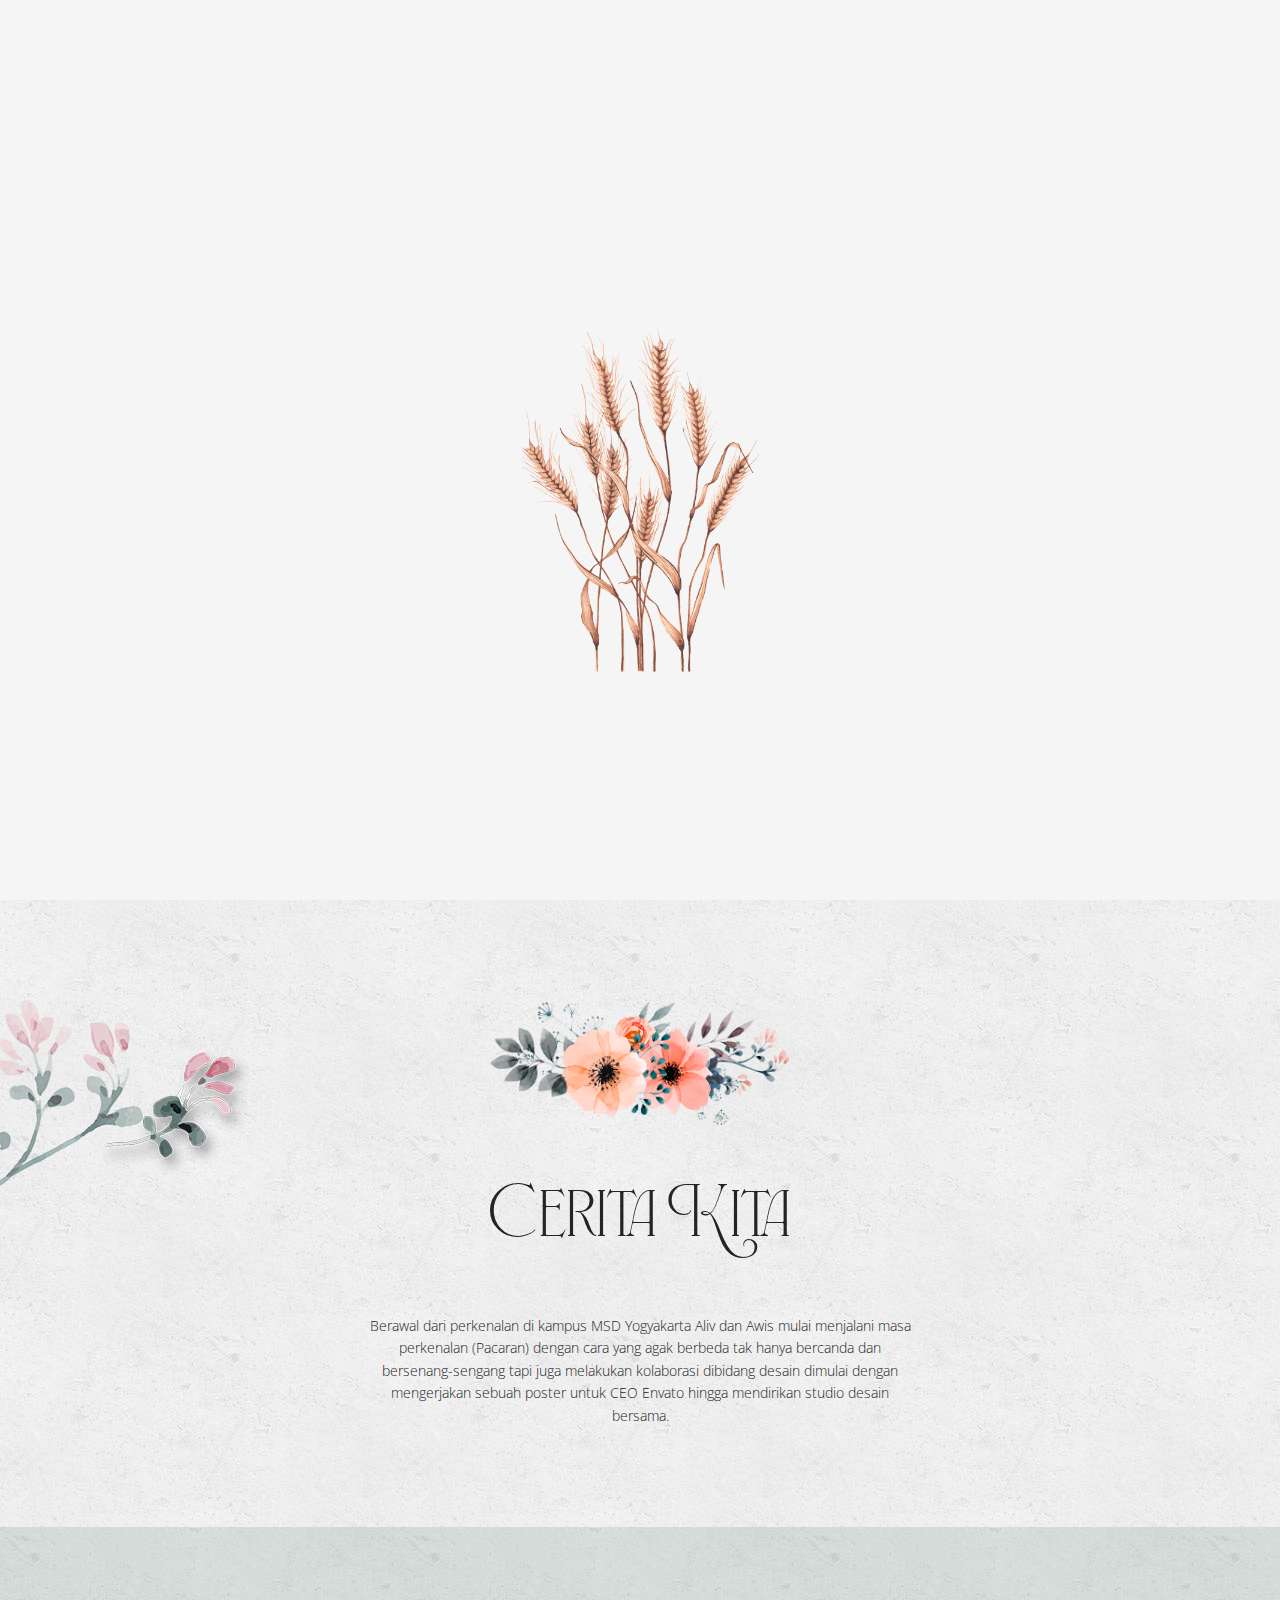
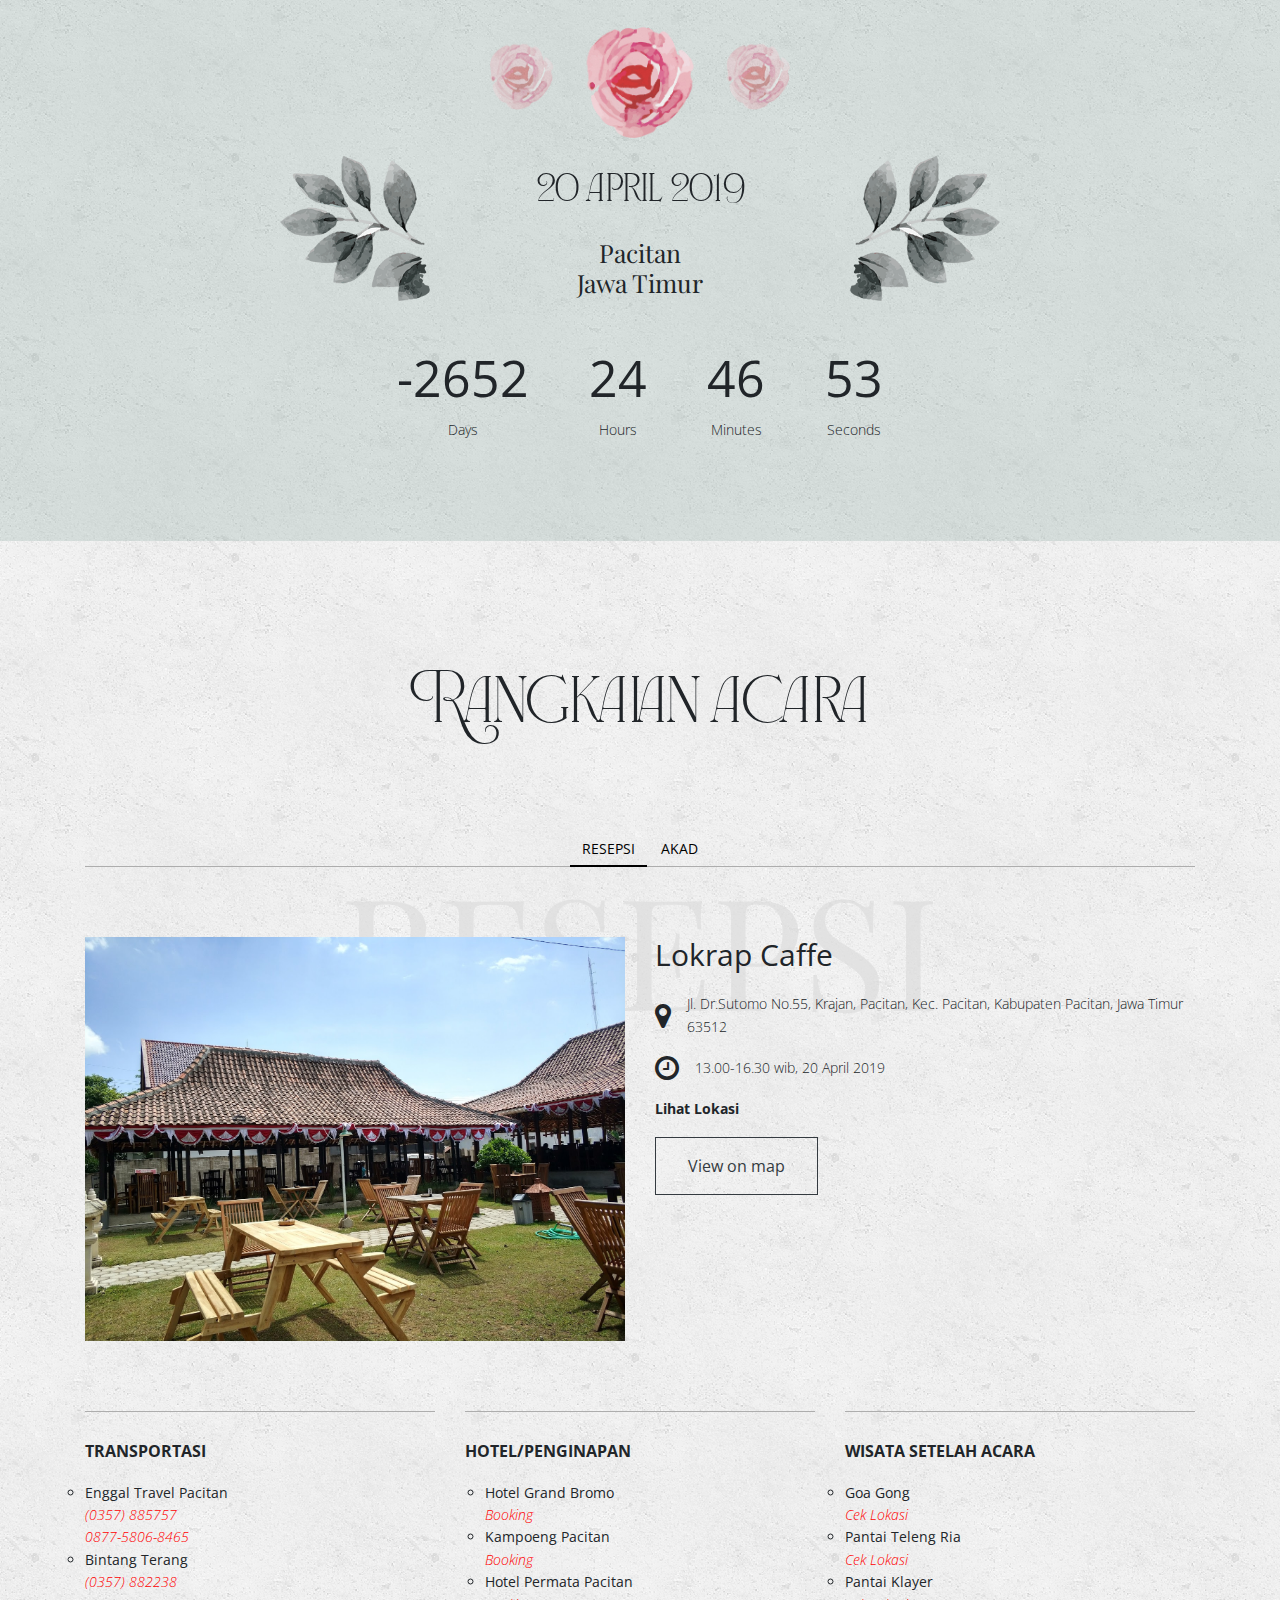
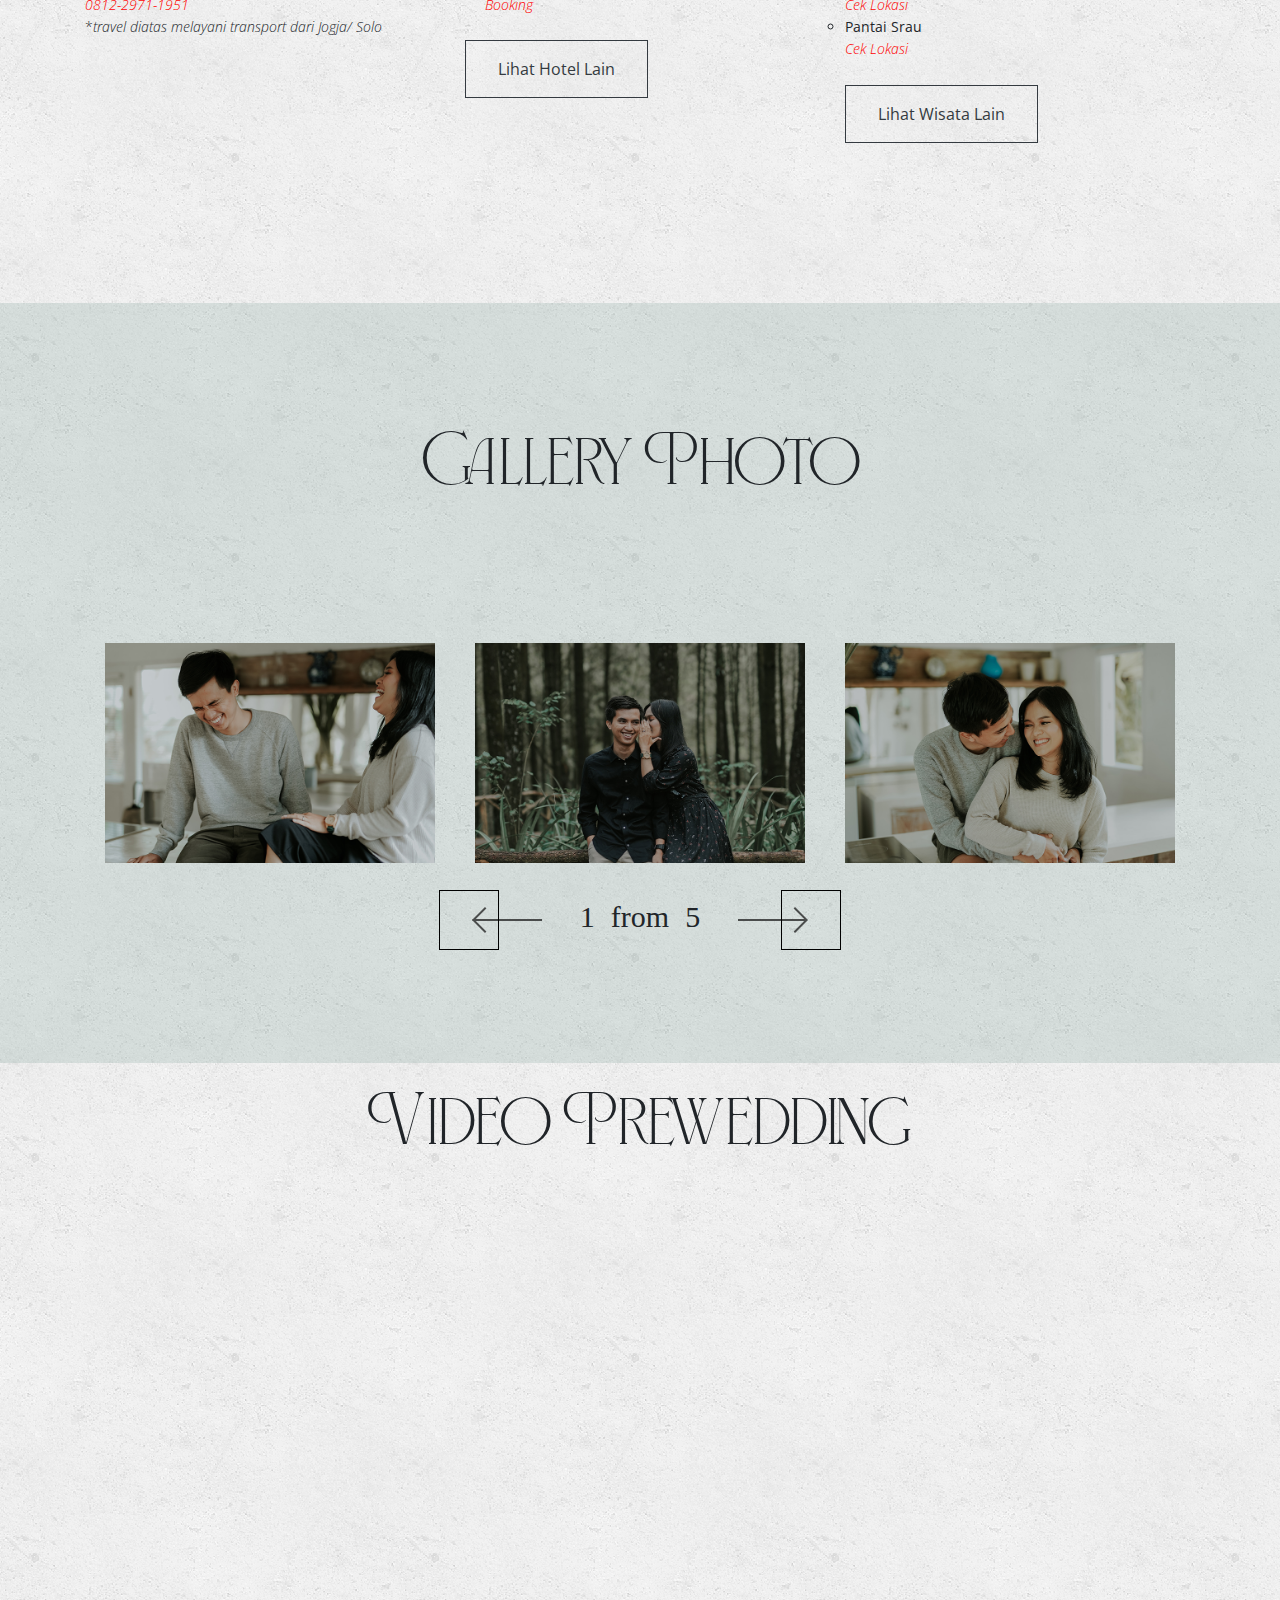
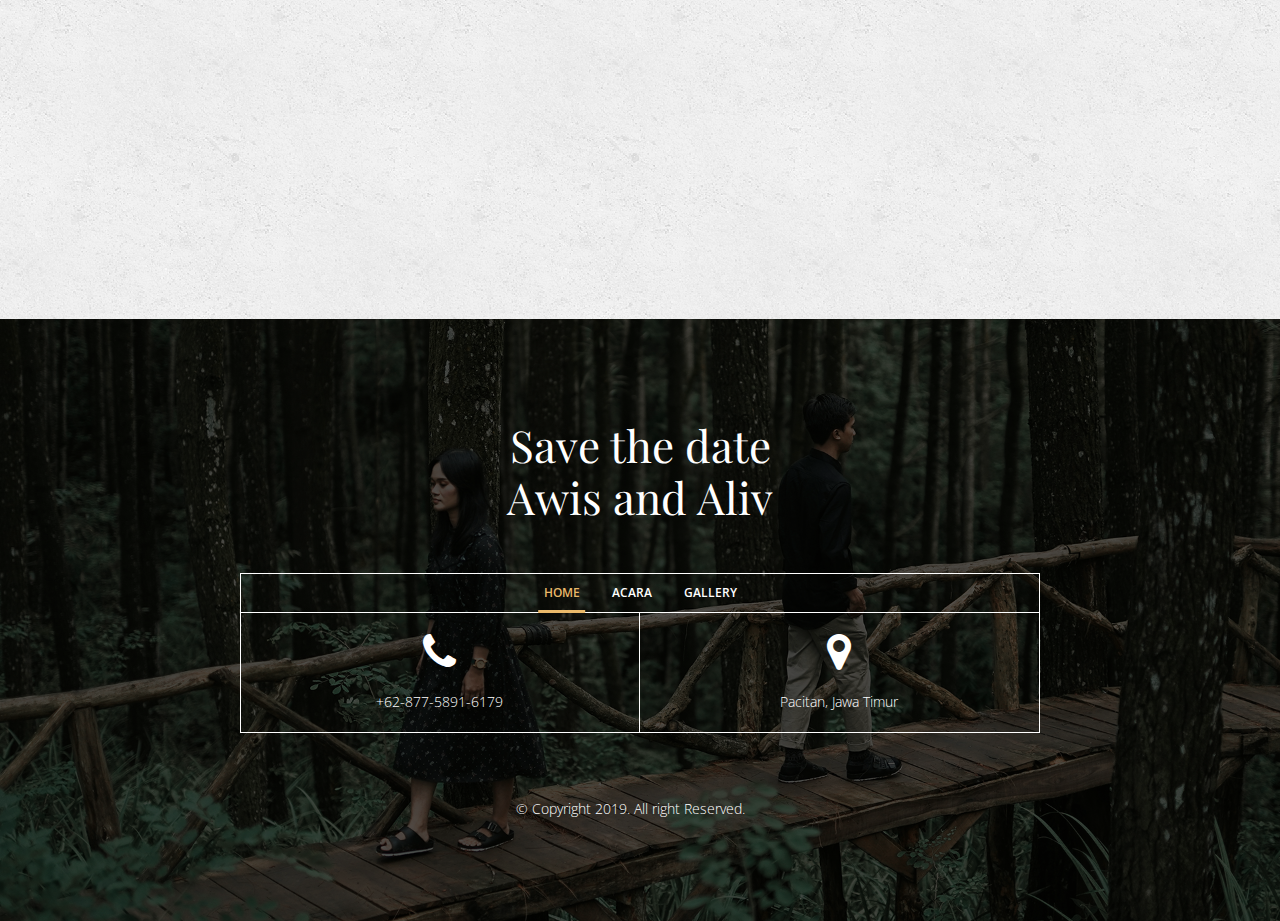
==== commit 64ada9bc: "Update index.html" ====
--- a/index.html
+++ b/index.html
@@ -203,8 +203,8 @@
 						<ul>
 						<ul style="list-style-type: circle;">
 						<li><strong>Hotel Grand Bromo</strong><br /> <span style="color: #ff0000;"><em><a title=" Booking" href="https://www.traveloka.com/en-id/hotel/indonesia/comfort-room-at-hotel-grand-bromo-3000020013023" target="_blank" rel="noopener">Booking</a></em></span></li>
-						<li><strong>Kampoeng Pacitan</strong><br /> <span style="color: #ff0000;"><em><a title="kampong" href="https://www.traveloka.com/en-id/hotel/indonesia/great-view-at-kampoeng-pacitan-3000020009732">Booking</a></em></span></li>
-						<li><strong>Hotel Permata Pacitan</strong><br /> <span style="color: #ff0000;"><em><a title="permata" href="https://www.traveloka.com/en-id/hotel/indonesia/hotel-permata-pacitan-3000020018135">Booking</a></em></span></li>
+						<li><strong>Kampoeng Pacitan</strong><br /> <span style="color: #ff0000;"><em><a title="kampong" href="https://www.traveloka.com/en-id/hotel/indonesia/great-view-at-kampoeng-pacitan-3000020009732"target="_blank" rel="noopener">Booking</a></em></span></li>
+						<li><strong>Hotel Permata Pacitan</strong><br /> <span style="color: #ff0000;"><em><a title="permata" href="https://www.traveloka.com/en-id/hotel/indonesia/hotel-permata-pacitan-3000020018135"target="_blank" rel="noopener">Booking</a></em></span></li>
 						</ul>
 						</ul> <br>
 				<div class="btn btn-outline-dark rounded-0 px-2 py-1">
